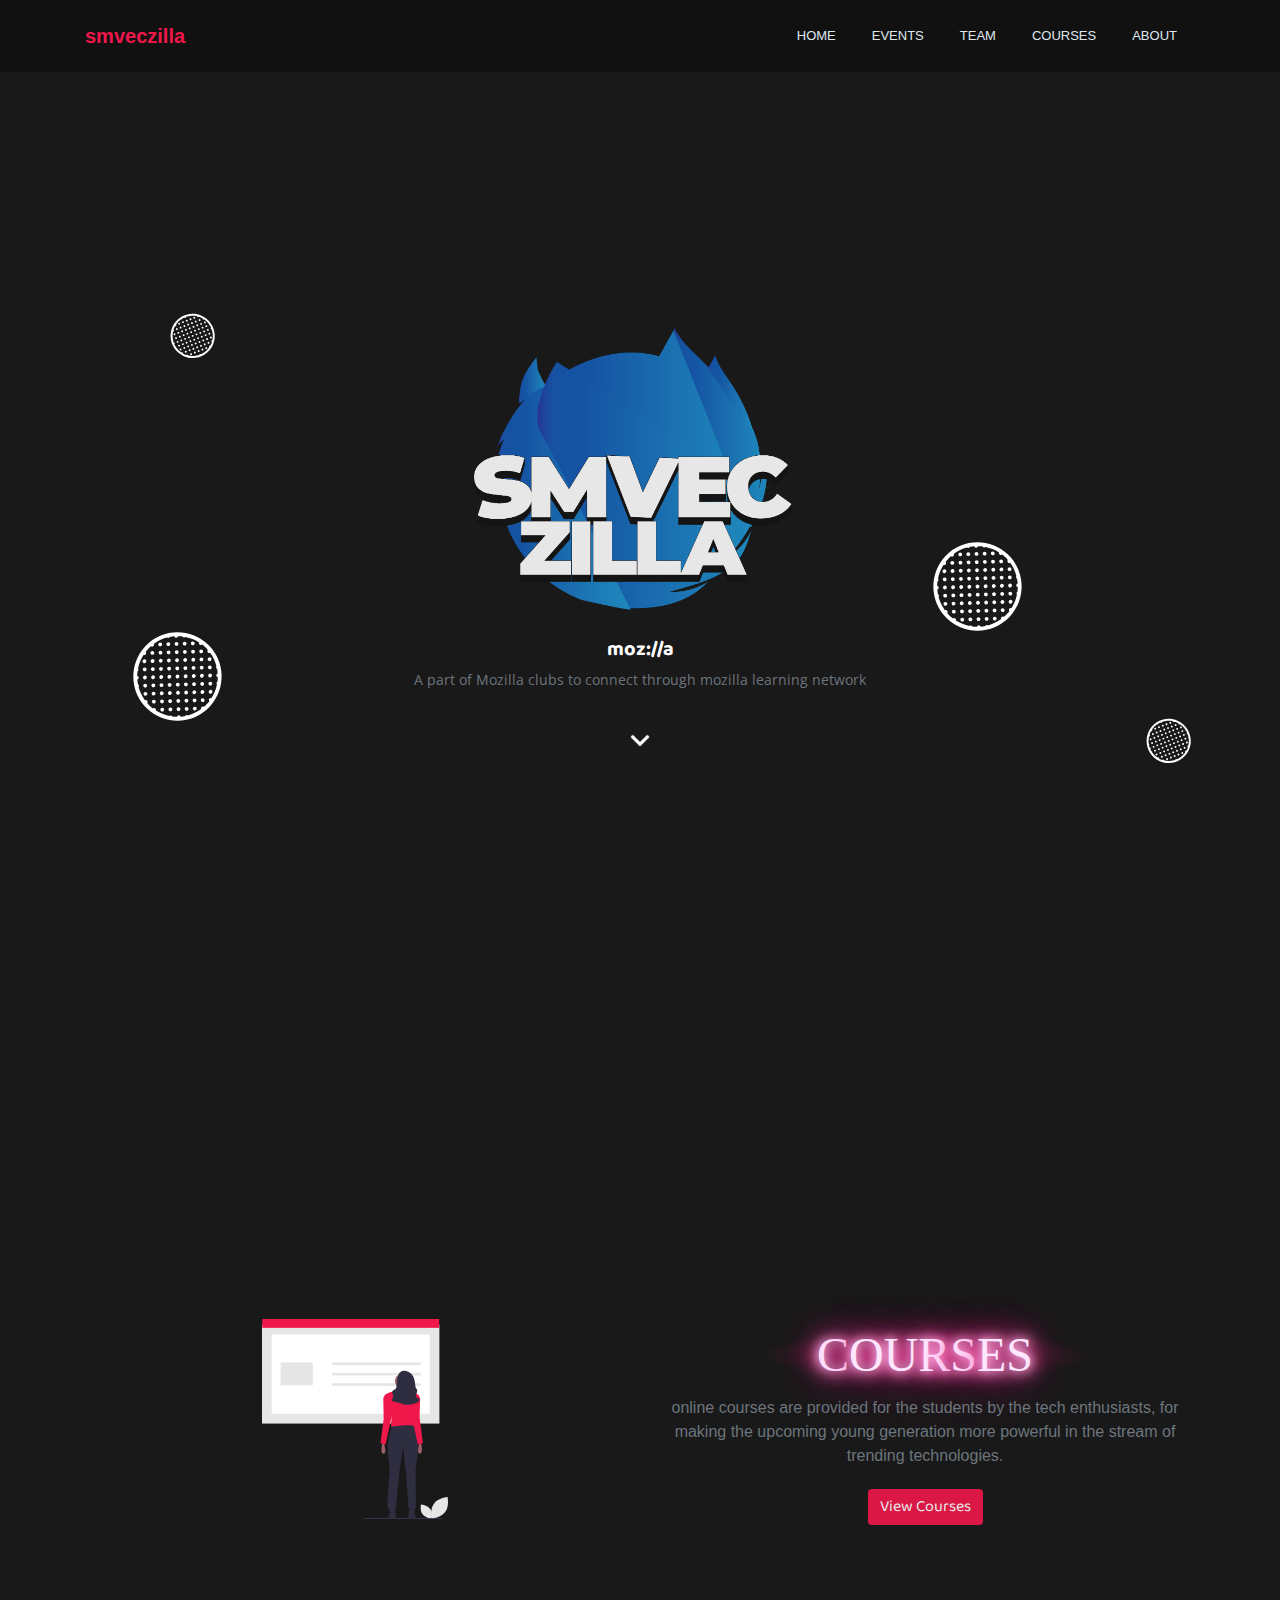
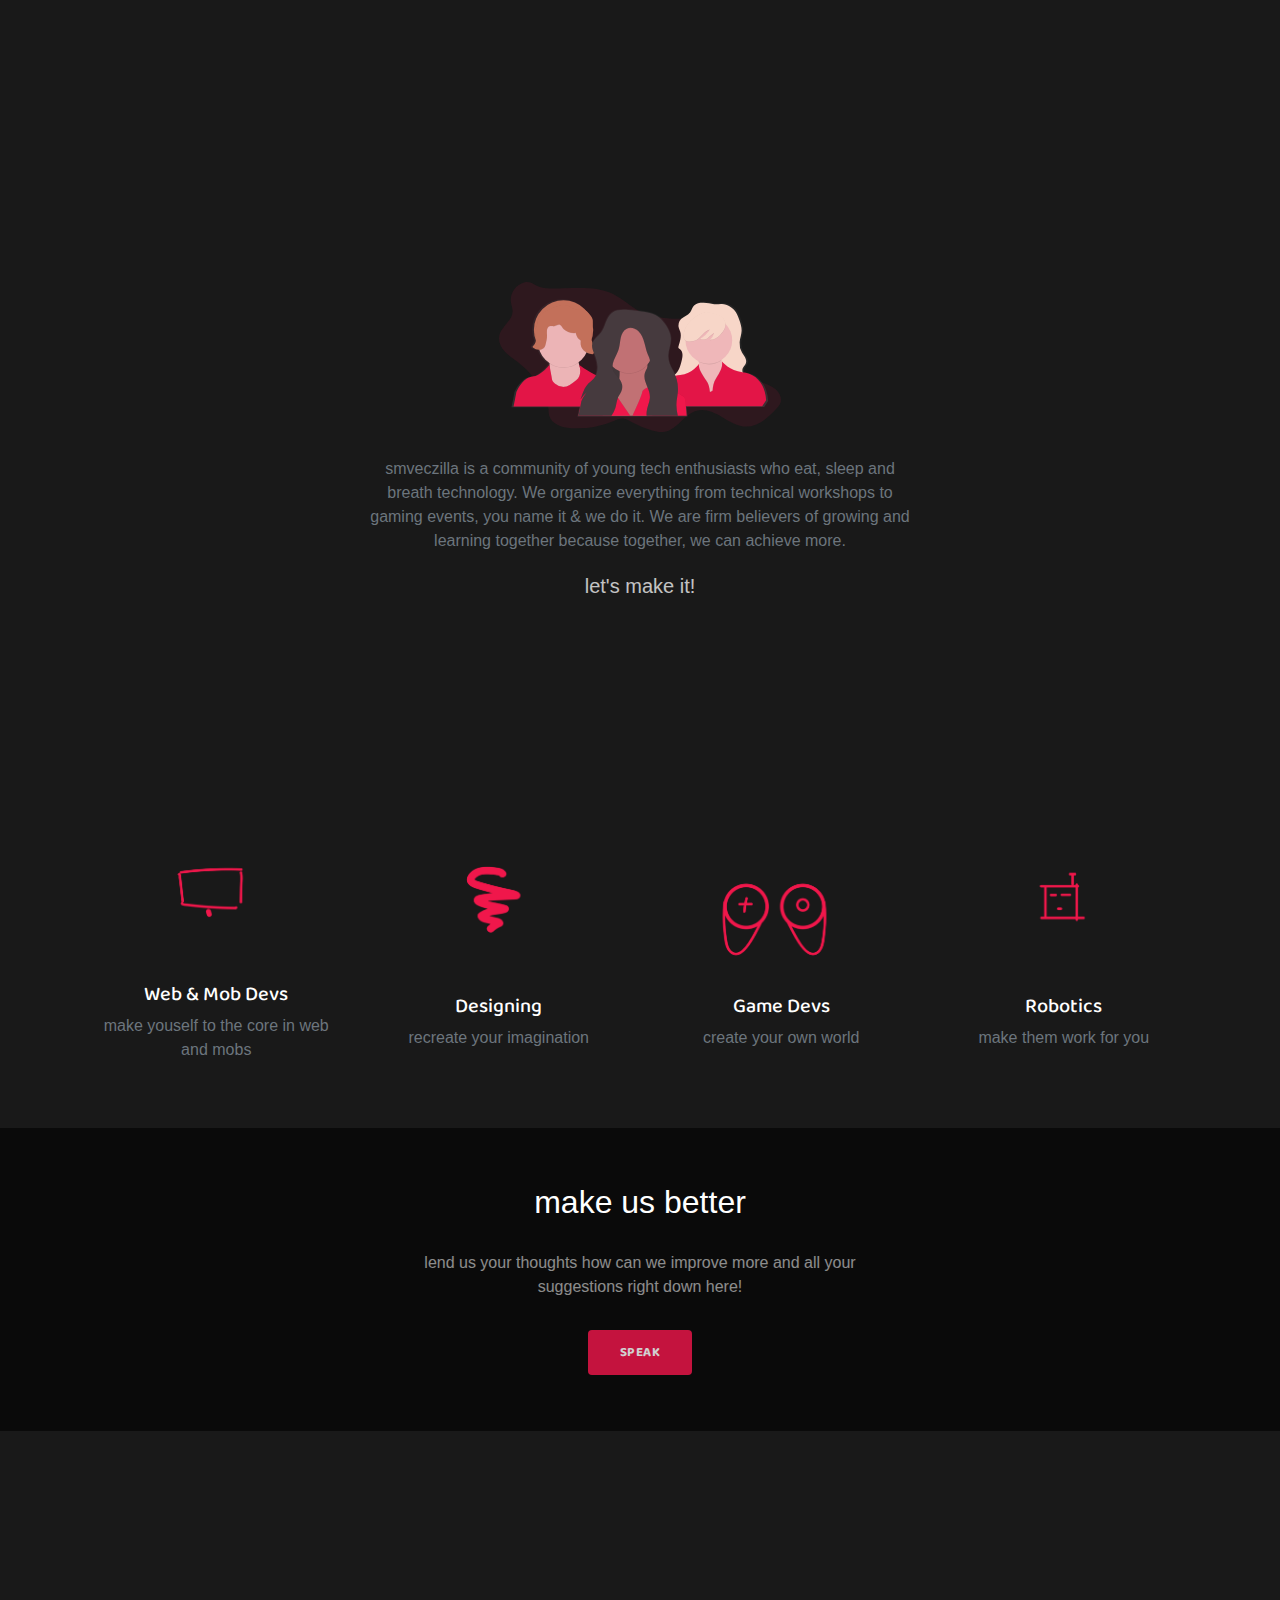
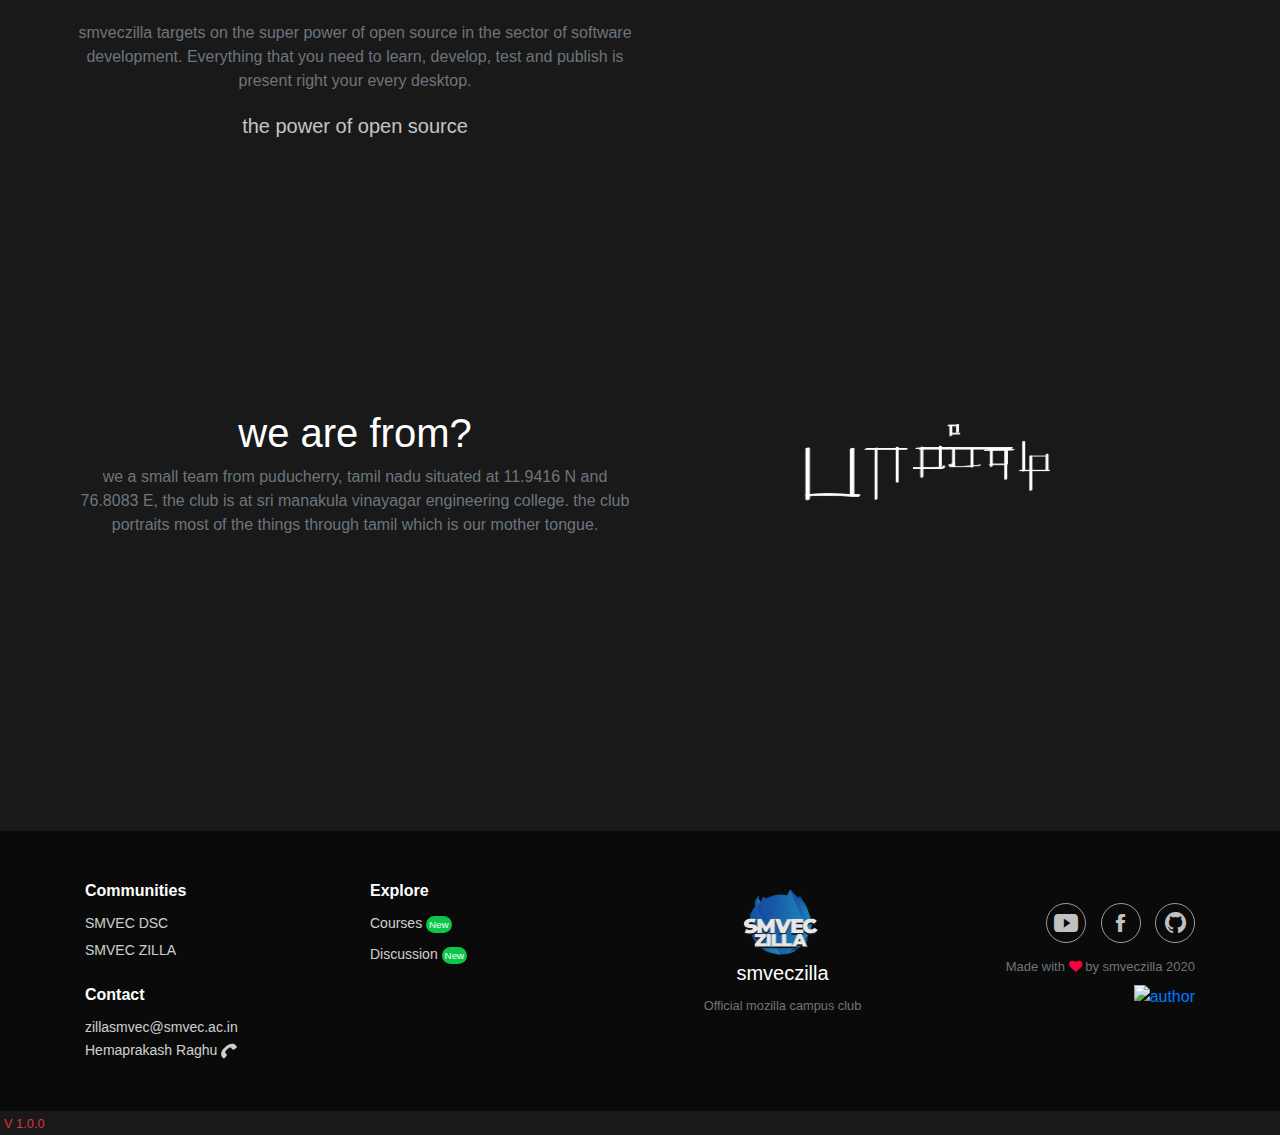
==== index.html @ 0ae5e27d "discussion added" ====
<!DOCTYPE html>
<html style="background-color: #191919;color: #191919;">

<head>
    <meta charset="utf-8">
    <meta name="viewport" content="width=device-width, initial-scale=1.0, shrink-to-fit=no">
    <title>SMVEC ZILLA | Department of Computer Science and Engineering</title>
    <link rel="icon" type="image/png" sizes="3300x2550" href="assets/img/zillalogo-01.png">
    <link rel="stylesheet" href="assets/bootstrap/css/bootstrap.min.css">
    <link rel="stylesheet" href="https://fonts.googleapis.com/css?family=Baloo">
    <link rel="stylesheet" href="https://fonts.googleapis.com/css?family=Open+Sans">
    <link rel="stylesheet" href="assets/fonts/font-awesome.min.css">
    <link rel="stylesheet" href="assets/fonts/ionicons.min.css">
    <link rel="stylesheet" href="assets/css/Contact-Form-Clean.css">
    <link rel="stylesheet" href="assets/css/Footer-Basic.css">
    <link rel="stylesheet" href="assets/css/Footer-Clean.css">
    <link rel="stylesheet" href="assets/css/Highlight-Blue.css">
    <link rel="stylesheet" href="assets/css/Navigation-Clean.css">
    <link rel="stylesheet" href="assets/css/styles.css">
    <link rel="stylesheet" href="assets/css/Team-Grid.css">
    <link rel="stylesheet" href="https://cdnjs.cloudflare.com/ajax/libs/animate.css/3.7.2/animate.min.css">
</head>
<style>
    .main-img {
  width: 40%;
}

@media only screen and (max-width: 600px) {
  .main-img {
    width: 90%;
  }
}

@font-face {
  font-family: Clip;
  src: url("https://acupoftee.github.io/fonts/Clip.ttf");
}

.sign {      
  background-image: radial-gradient(
    ellipse 30% 35% at 50% 50%,
    #6b1839,
    transparent
  );
  
  letter-spacing: 2;  
  font-family: "Clip";
  text-transform: uppercase;
  font-size: 3em;
  color: #ffe6ff;
  text-shadow: 0 0 0.6rem #ffe6ff, 0 0 1.5rem #ff65bd,
    -0.2rem 0.1rem 1rem #ff65bd, 0.2rem 0.1rem 1rem #ff65bd,
    0 -0.5rem 2rem #ff2483, 0 0.5rem 3rem #ff2483;
  animation: shine 2s forwards, flicker 3s infinite;
}

</style>
<body style="background-color: #191919;color: #ffffff;">    
    <nav class="navbar navbar-dark navbar-expand-md sticky-top navigation-clean" style="background-color: #111111;color: #191919;">
        <div class="container"><a class="navbar-brand" href="/" style="color: #f0174b;">smveczilla</a><button data-toggle="collapse" class="navbar-toggler text-white" data-target="#navcol-1" style="color: rgb(192,192,192);"><span class="sr-only" style="color: rgb(198,198,198);">Toggle navigation</span><span class="navbar-toggler-icon" style="color: rgb(184,184,184);"></span></button>
            <div
                class="collapse navbar-collapse" id="navcol-1">
                <ul class="nav navbar-nav ml-auto" style="font-size: 13px;">
                    <li class="nav-item" role="presentation"><a class="nav-link" href="">HOME</a></li>
                    <li class="nav-item" role="presentation"><a class="nav-link" href="events.html">EVENTS</a></li>
                    <li class="nav-item" role="presentation"><a class="nav-link" href="team.html">TEAM</a></li>
                    <li class="nav-item" role="presentation"><a class="nav-link" href="#course">COURSES</a></li>
                    <li class="nav-item" role="presentation"><a class="nav-link" href="#about">ABOUT</a></li>
                </ul>
        </div>
        </div>
    </nav>
    <div class="animation-bg">
        <div class="bg-animate3">
            <svg xmlns="http://www.w3.org/2000/svg" x="0px" y="0px"
            width="48" height="48"
            viewBox="0 0 172 172"
            style=" fill:#000000;"><g fill="none" fill-rule="nonzero" stroke="none" stroke-width="1" stroke-linecap="butt" stroke-linejoin="miter" stroke-miterlimit="10" stroke-dasharray="" stroke-dashoffset="0" font-family="none" font-weight="none" font-size="none" text-anchor="none" style="mix-blend-mode: normal"><path d="M0,172v-172h172v172z" fill="none"></path><g fill="#ffffff"><path d="M86,6.88c-43.65603,0 -79.12,35.46397 -79.12,79.12c0,43.65603 35.46397,79.12 79.12,79.12c43.65603,0 79.12,-35.46397 79.12,-79.12c0,-43.65603 -35.46397,-79.12 -79.12,-79.12zM86,13.76c2.32933,0 4.62767,0.12107 6.90015,0.33594c0,0.00224 0,0.00448 0,0.00672c0.17591,1.75722 1.65385,3.09578 3.41985,3.09734c1.40595,-0.00121 2.66967,-0.85788 3.1914,-2.16344c8.80879,1.66292 17.00804,4.97043 24.36891,9.51375c0.23448,1.69898 1.68461,2.96569 3.39969,2.96969c0.29738,-0.0021 0.59323,-0.04275 0.88015,-0.12094c2.26429,1.63093 4.42016,3.39115 6.47688,5.2675c-0.30986,0.52531 -0.4745,1.12355 -0.47703,1.73344c0,1.89986 1.54014,3.44 3.44,3.44c0.60988,-0.00254 1.20813,-0.16717 1.73344,-0.47703c1.87514,2.05539 3.63746,4.20745 5.2675,6.47016c-0.07876,0.2891 -0.11942,0.58724 -0.12094,0.88687c0.00065,1.71763 1.26818,3.17157 2.96969,3.4064c4.54175,7.35963 7.8512,15.55535 9.51375,24.36219c-1.30556,0.52174 -2.16223,1.78545 -2.16344,3.1914c0.00225,1.77066 1.34824,3.25039 3.11078,3.41985c0.21484,2.27233 0.32922,4.571 0.32922,6.90015c0,2.32933 -0.12107,4.62767 -0.33594,6.90015c-0.00224,0 -0.00448,0 -0.00672,0c-1.75722,0.17591 -3.09578,1.65385 -3.09735,3.41985c0.00121,1.40595 0.85788,2.66966 2.16344,3.1914c-1.66291,8.80879 -4.97043,17.00804 -9.51375,24.36891c-1.69898,0.23448 -2.96569,1.68461 -2.96969,3.39969c0.0021,0.29738 0.04275,0.59323 0.12094,0.88015c-1.63093,2.26429 -3.39115,4.42016 -5.2675,6.47688c-0.52531,-0.30986 -1.12355,-0.4745 -1.73344,-0.47703c-1.89986,0 -3.44,1.54014 -3.44,3.44c0.00254,0.60988 0.16717,1.20813 0.47703,1.73344c-2.05539,1.87514 -4.20745,3.63746 -6.47016,5.2675c-0.2891,-0.07876 -0.58724,-0.11942 -0.88687,-0.12094c-1.71763,0.00065 -3.17157,1.26818 -3.4064,2.96969c-7.35963,4.54175 -15.55535,7.8512 -24.36219,9.51375c-0.52174,-1.30556 -1.78545,-2.16223 -3.1914,-2.16344c-1.77066,0.00225 -3.25039,1.34824 -3.41985,3.11078c-2.27233,0.21484 -4.571,0.32922 -6.90015,0.32922c-2.32933,0 -4.62767,-0.12107 -6.90015,-0.33594c0,-0.00224 0,-0.00448 0,-0.00672c-0.17591,-1.75722 -1.65385,-3.09578 -3.41985,-3.09735c-1.40595,0.00121 -2.66966,0.85788 -3.1914,2.16344c-8.80879,-1.66291 -17.00804,-4.97043 -24.36891,-9.51375c-0.23448,-1.69898 -1.68461,-2.96569 -3.39969,-2.96969c-0.29738,0.0021 -0.59323,0.04275 -0.88015,0.12094c-2.26429,-1.63093 -4.42016,-3.39115 -6.47688,-5.2675c0.30986,-0.52531 0.4745,-1.12355 0.47703,-1.73344c0,-1.89986 -1.54014,-3.44 -3.44,-3.44c-0.60988,0.00254 -1.20813,0.16717 -1.73344,0.47703c-1.87514,-2.05539 -3.63745,-4.20745 -5.2675,-6.47016c0.07876,-0.2891 0.11942,-0.58724 0.12094,-0.88687c-0.00065,-1.71763 -1.26818,-3.17157 -2.96969,-3.4064c-4.54174,-7.35963 -7.8512,-15.55535 -9.51375,-24.36219c1.30556,-0.52174 2.16223,-1.78545 2.16344,-3.1914c-0.00225,-1.77066 -1.34824,-3.25039 -3.11078,-3.41985c-0.21484,-2.27233 -0.32922,-4.571 -0.32922,-6.90015c0,-2.32933 0.12107,-4.62767 0.33594,-6.90015c0.00224,0 0.00448,0 0.00672,0c1.75722,-0.17591 3.09578,-1.65385 3.09734,-3.41985c-0.00121,-1.40595 -0.85788,-2.66967 -2.16344,-3.1914c1.66292,-8.80879 4.97043,-17.00804 9.51375,-24.36891c1.69898,-0.23448 2.96569,-1.68461 2.96969,-3.39969c-0.0021,-0.29738 -0.04275,-0.59323 -0.12094,-0.88015c1.63093,-2.26429 3.39115,-4.42016 5.2675,-6.47688c0.52531,0.30986 1.12355,0.4745 1.73344,0.47703c1.89986,0 3.44,-1.54014 3.44,-3.44c-0.00254,-0.60988 -0.16717,-1.20813 -0.47703,-1.73344c2.05539,-1.87514 4.20745,-3.63745 6.47016,-5.2675c0.2891,0.07876 0.58724,0.11942 0.88687,0.12094c1.71763,-0.00065 3.17157,-1.26818 3.4064,-2.96969c7.35963,-4.54174 15.55535,-7.8512 24.36219,-9.51375c0.52174,1.30556 1.78545,2.16223 3.1914,2.16344c1.77066,-0.00225 3.25039,-1.34824 3.41985,-3.11078c2.27233,-0.21484 4.571,-0.32922 6.90015,-0.32922zM65.36,20.64c-1.89986,0 -3.44,1.54014 -3.44,3.44c0,1.89986 1.54014,3.44 3.44,3.44c1.89986,0 3.44,-1.54014 3.44,-3.44c0,-1.89986 -1.54014,-3.44 -3.44,-3.44zM86,20.64c-1.89986,0 -3.44,1.54014 -3.44,3.44c0,1.89986 1.54014,3.44 3.44,3.44c1.89986,0 3.44,-1.54014 3.44,-3.44c0,-1.89986 -1.54014,-3.44 -3.44,-3.44zM106.64,20.64c-1.89986,0 -3.44,1.54014 -3.44,3.44c0,1.89986 1.54014,3.44 3.44,3.44c1.89986,0 3.44,-1.54014 3.44,-3.44c0,-1.89986 -1.54014,-3.44 -3.44,-3.44zM55.04,30.96c-1.89986,0 -3.44,1.54014 -3.44,3.44c0,1.89986 1.54014,3.44 3.44,3.44c1.89986,0 3.44,-1.54014 3.44,-3.44c0,-1.89986 -1.54014,-3.44 -3.44,-3.44zM75.68,30.96c-1.89986,0 -3.44,1.54014 -3.44,3.44c0,1.89986 1.54014,3.44 3.44,3.44c1.89986,0 3.44,-1.54014 3.44,-3.44c0,-1.89986 -1.54014,-3.44 -3.44,-3.44zM96.32,30.96c-1.89986,0 -3.44,1.54014 -3.44,3.44c0,1.89986 1.54014,3.44 3.44,3.44c1.89986,0 3.44,-1.54014 3.44,-3.44c0,-1.89986 -1.54014,-3.44 -3.44,-3.44zM116.96,30.96c-1.89986,0 -3.44,1.54014 -3.44,3.44c0,1.89986 1.54014,3.44 3.44,3.44c1.89986,0 3.44,-1.54014 3.44,-3.44c0,-1.89986 -1.54014,-3.44 -3.44,-3.44zM44.72,41.28c-1.89986,0 -3.44,1.54014 -3.44,3.44c0,1.89986 1.54014,3.44 3.44,3.44c1.89986,0 3.44,-1.54014 3.44,-3.44c0,-1.89986 -1.54014,-3.44 -3.44,-3.44zM65.36,41.28c-1.89986,0 -3.44,1.54014 -3.44,3.44c0,1.89986 1.54014,3.44 3.44,3.44c1.89986,0 3.44,-1.54014 3.44,-3.44c0,-1.89986 -1.54014,-3.44 -3.44,-3.44zM86,41.28c-1.89986,0 -3.44,1.54014 -3.44,3.44c0,1.89986 1.54014,3.44 3.44,3.44c1.89986,0 3.44,-1.54014 3.44,-3.44c0,-1.89986 -1.54014,-3.44 -3.44,-3.44zM106.64,41.28c-1.89986,0 -3.44,1.54014 -3.44,3.44c0,1.89986 1.54014,3.44 3.44,3.44c1.89986,0 3.44,-1.54014 3.44,-3.44c0,-1.89986 -1.54014,-3.44 -3.44,-3.44zM127.28,41.28c-1.89986,0 -3.44,1.54014 -3.44,3.44c0,1.89986 1.54014,3.44 3.44,3.44c1.89986,0 3.44,-1.54014 3.44,-3.44c0,-1.89986 -1.54014,-3.44 -3.44,-3.44zM34.4,51.6c-1.89986,0 -3.44,1.54014 -3.44,3.44c0,1.89986 1.54014,3.44 3.44,3.44c1.89986,0 3.44,-1.54014 3.44,-3.44c0,-1.89986 -1.54014,-3.44 -3.44,-3.44zM55.04,51.6c-1.89986,0 -3.44,1.54014 -3.44,3.44c0,1.89986 1.54014,3.44 3.44,3.44c1.89986,0 3.44,-1.54014 3.44,-3.44c0,-1.89986 -1.54014,-3.44 -3.44,-3.44zM75.68,51.6c-1.89986,0 -3.44,1.54014 -3.44,3.44c0,1.89986 1.54014,3.44 3.44,3.44c1.89986,0 3.44,-1.54014 3.44,-3.44c0,-1.89986 -1.54014,-3.44 -3.44,-3.44zM96.32,51.6c-1.89986,0 -3.44,1.54014 -3.44,3.44c0,1.89986 1.54014,3.44 3.44,3.44c1.89986,0 3.44,-1.54014 3.44,-3.44c0,-1.89986 -1.54014,-3.44 -3.44,-3.44zM116.96,51.6c-1.89986,0 -3.44,1.54014 -3.44,3.44c0,1.89986 1.54014,3.44 3.44,3.44c1.89986,0 3.44,-1.54014 3.44,-3.44c0,-1.89986 -1.54014,-3.44 -3.44,-3.44zM137.6,51.6c-1.89986,0 -3.44,1.54014 -3.44,3.44c0,1.89986 1.54014,3.44 3.44,3.44c1.89986,0 3.44,-1.54014 3.44,-3.44c0,-1.89986 -1.54014,-3.44 -3.44,-3.44zM24.08,61.92c-1.89986,0 -3.44,1.54014 -3.44,3.44c0,1.89986 1.54014,3.44 3.44,3.44c1.89986,0 3.44,-1.54014 3.44,-3.44c0,-1.89986 -1.54014,-3.44 -3.44,-3.44zM44.72,61.92c-1.89986,0 -3.44,1.54014 -3.44,3.44c0,1.89986 1.54014,3.44 3.44,3.44c1.89986,0 3.44,-1.54014 3.44,-3.44c0,-1.89986 -1.54014,-3.44 -3.44,-3.44zM65.36,61.92c-1.89986,0 -3.44,1.54014 -3.44,3.44c0,1.89986 1.54014,3.44 3.44,3.44c1.89986,0 3.44,-1.54014 3.44,-3.44c0,-1.89986 -1.54014,-3.44 -3.44,-3.44zM86,61.92c-1.89986,0 -3.44,1.54014 -3.44,3.44c0,1.89986 1.54014,3.44 3.44,3.44c1.89986,0 3.44,-1.54014 3.44,-3.44c0,-1.89986 -1.54014,-3.44 -3.44,-3.44zM106.64,61.92c-1.89986,0 -3.44,1.54014 -3.44,3.44c0,1.89986 1.54014,3.44 3.44,3.44c1.89986,0 3.44,-1.54014 3.44,-3.44c0,-1.89986 -1.54014,-3.44 -3.44,-3.44zM127.28,61.92c-1.89986,0 -3.44,1.54014 -3.44,3.44c0,1.89986 1.54014,3.44 3.44,3.44c1.89986,0 3.44,-1.54014 3.44,-3.44c0,-1.89986 -1.54014,-3.44 -3.44,-3.44zM147.92,61.92c-1.89986,0 -3.44,1.54014 -3.44,3.44c0,1.89986 1.54014,3.44 3.44,3.44c1.89986,0 3.44,-1.54014 3.44,-3.44c0,-1.89986 -1.54014,-3.44 -3.44,-3.44zM34.4,72.24c-1.89986,0 -3.44,1.54014 -3.44,3.44c0,1.89986 1.54014,3.44 3.44,3.44c1.89986,0 3.44,-1.54014 3.44,-3.44c0,-1.89986 -1.54014,-3.44 -3.44,-3.44zM55.04,72.24c-1.89986,0 -3.44,1.54014 -3.44,3.44c0,1.89986 1.54014,3.44 3.44,3.44c1.89986,0 3.44,-1.54014 3.44,-3.44c0,-1.89986 -1.54014,-3.44 -3.44,-3.44zM75.68,72.24c-1.89986,0 -3.44,1.54014 -3.44,3.44c0,1.89986 1.54014,3.44 3.44,3.44c1.89986,0 3.44,-1.54014 3.44,-3.44c0,-1.89986 -1.54014,-3.44 -3.44,-3.44zM96.32,72.24c-1.89986,0 -3.44,1.54014 -3.44,3.44c0,1.89986 1.54014,3.44 3.44,3.44c1.89986,0 3.44,-1.54014 3.44,-3.44c0,-1.89986 -1.54014,-3.44 -3.44,-3.44zM116.96,72.24c-1.89986,0 -3.44,1.54014 -3.44,3.44c0,1.89986 1.54014,3.44 3.44,3.44c1.89986,0 3.44,-1.54014 3.44,-3.44c0,-1.89986 -1.54014,-3.44 -3.44,-3.44zM137.6,72.24c-1.89986,0 -3.44,1.54014 -3.44,3.44c0,1.89986 1.54014,3.44 3.44,3.44c1.89986,0 3.44,-1.54014 3.44,-3.44c0,-1.89986 -1.54014,-3.44 -3.44,-3.44zM24.08,82.56c-1.89986,0 -3.44,1.54014 -3.44,3.44c0,1.89986 1.54014,3.44 3.44,3.44c1.89986,0 3.44,-1.54014 3.44,-3.44c0,-1.89986 -1.54014,-3.44 -3.44,-3.44zM44.72,82.56c-1.89986,0 -3.44,1.54014 -3.44,3.44c0,1.89986 1.54014,3.44 3.44,3.44c1.89986,0 3.44,-1.54014 3.44,-3.44c0,-1.89986 -1.54014,-3.44 -3.44,-3.44zM65.36,82.56c-1.89986,0 -3.44,1.54014 -3.44,3.44c0,1.89986 1.54014,3.44 3.44,3.44c1.89986,0 3.44,-1.54014 3.44,-3.44c0,-1.89986 -1.54014,-3.44 -3.44,-3.44zM86,82.56c-1.89986,0 -3.44,1.54014 -3.44,3.44c0,1.89986 1.54014,3.44 3.44,3.44c1.89986,0 3.44,-1.54014 3.44,-3.44c0,-1.89986 -1.54014,-3.44 -3.44,-3.44zM106.64,82.56c-1.89986,0 -3.44,1.54014 -3.44,3.44c0,1.89986 1.54014,3.44 3.44,3.44c1.89986,0 3.44,-1.54014 3.44,-3.44c0,-1.89986 -1.54014,-3.44 -3.44,-3.44zM127.28,82.56c-1.89986,0 -3.44,1.54014 -3.44,3.44c0,1.89986 1.54014,3.44 3.44,3.44c1.89986,0 3.44,-1.54014 3.44,-3.44c0,-1.89986 -1.54014,-3.44 -3.44,-3.44zM147.92,82.56c-1.89986,0 -3.44,1.54014 -3.44,3.44c0,1.89986 1.54014,3.44 3.44,3.44c1.89986,0 3.44,-1.54014 3.44,-3.44c0,-1.89986 -1.54014,-3.44 -3.44,-3.44zM34.4,92.88c-1.89986,0 -3.44,1.54014 -3.44,3.44c0,1.89986 1.54014,3.44 3.44,3.44c1.89986,0 3.44,-1.54014 3.44,-3.44c0,-1.89986 -1.54014,-3.44 -3.44,-3.44zM55.04,92.88c-1.89986,0 -3.44,1.54014 -3.44,3.44c0,1.89986 1.54014,3.44 3.44,3.44c1.89986,0 3.44,-1.54014 3.44,-3.44c0,-1.89986 -1.54014,-3.44 -3.44,-3.44zM75.68,92.88c-1.89986,0 -3.44,1.54014 -3.44,3.44c0,1.89986 1.54014,3.44 3.44,3.44c1.89986,0 3.44,-1.54014 3.44,-3.44c0,-1.89986 -1.54014,-3.44 -3.44,-3.44zM96.32,92.88c-1.89986,0 -3.44,1.54014 -3.44,3.44c0,1.89986 1.54014,3.44 3.44,3.44c1.89986,0 3.44,-1.54014 3.44,-3.44c0,-1.89986 -1.54014,-3.44 -3.44,-3.44zM116.96,92.88c-1.89986,0 -3.44,1.54014 -3.44,3.44c0,1.89986 1.54014,3.44 3.44,3.44c1.89986,0 3.44,-1.54014 3.44,-3.44c0,-1.89986 -1.54014,-3.44 -3.44,-3.44zM137.6,92.88c-1.89986,0 -3.44,1.54014 -3.44,3.44c0,1.89986 1.54014,3.44 3.44,3.44c1.89986,0 3.44,-1.54014 3.44,-3.44c0,-1.89986 -1.54014,-3.44 -3.44,-3.44zM24.08,103.2c-1.89986,0 -3.44,1.54014 -3.44,3.44c0,1.89986 1.54014,3.44 3.44,3.44c1.89986,0 3.44,-1.54014 3.44,-3.44c0,-1.89986 -1.54014,-3.44 -3.44,-3.44zM44.72,103.2c-1.89986,0 -3.44,1.54014 -3.44,3.44c0,1.89986 1.54014,3.44 3.44,3.44c1.89986,0 3.44,-1.54014 3.44,-3.44c0,-1.89986 -1.54014,-3.44 -3.44,-3.44zM65.36,103.2c-1.89986,0 -3.44,1.54014 -3.44,3.44c0,1.89986 1.54014,3.44 3.44,3.44c1.89986,0 3.44,-1.54014 3.44,-3.44c0,-1.89986 -1.54014,-3.44 -3.44,-3.44zM86,103.2c-1.89986,0 -3.44,1.54014 -3.44,3.44c0,1.89986 1.54014,3.44 3.44,3.44c1.89986,0 3.44,-1.54014 3.44,-3.44c0,-1.89986 -1.54014,-3.44 -3.44,-3.44zM106.64,103.2c-1.89986,0 -3.44,1.54014 -3.44,3.44c0,1.89986 1.54014,3.44 3.44,3.44c1.89986,0 3.44,-1.54014 3.44,-3.44c0,-1.89986 -1.54014,-3.44 -3.44,-3.44zM127.28,103.2c-1.89986,0 -3.44,1.54014 -3.44,3.44c0,1.89986 1.54014,3.44 3.44,3.44c1.89986,0 3.44,-1.54014 3.44,-3.44c0,-1.89986 -1.54014,-3.44 -3.44,-3.44zM147.92,103.2c-1.89986,0 -3.44,1.54014 -3.44,3.44c0,1.89986 1.54014,3.44 3.44,3.44c1.89986,0 3.44,-1.54014 3.44,-3.44c0,-1.89986 -1.54014,-3.44 -3.44,-3.44zM34.4,113.52c-1.89986,0 -3.44,1.54014 -3.44,3.44c0,1.89986 1.54014,3.44 3.44,3.44c1.89986,0 3.44,-1.54014 3.44,-3.44c0,-1.89986 -1.54014,-3.44 -3.44,-3.44zM55.04,113.52c-1.89986,0 -3.44,1.54014 -3.44,3.44c0,1.89986 1.54014,3.44 3.44,3.44c1.89986,0 3.44,-1.54014 3.44,-3.44c0,-1.89986 -1.54014,-3.44 -3.44,-3.44zM75.68,113.52c-1.89986,0 -3.44,1.54014 -3.44,3.44c0,1.89986 1.54014,3.44 3.44,3.44c1.89986,0 3.44,-1.54014 3.44,-3.44c0,-1.89986 -1.54014,-3.44 -3.44,-3.44zM96.32,113.52c-1.89986,0 -3.44,1.54014 -3.44,3.44c0,1.89986 1.54014,3.44 3.44,3.44c1.89986,0 3.44,-1.54014 3.44,-3.44c0,-1.89986 -1.54014,-3.44 -3.44,-3.44zM116.96,113.52c-1.89986,0 -3.44,1.54014 -3.44,3.44c0,1.89986 1.54014,3.44 3.44,3.44c1.89986,0 3.44,-1.54014 3.44,-3.44c0,-1.89986 -1.54014,-3.44 -3.44,-3.44zM137.6,113.52c-1.89986,0 -3.44,1.54014 -3.44,3.44c0,1.89986 1.54014,3.44 3.44,3.44c1.89986,0 3.44,-1.54014 3.44,-3.44c0,-1.89986 -1.54014,-3.44 -3.44,-3.44zM44.72,123.84c-1.89986,0 -3.44,1.54014 -3.44,3.44c0,1.89986 1.54014,3.44 3.44,3.44c1.89986,0 3.44,-1.54014 3.44,-3.44c0,-1.89986 -1.54014,-3.44 -3.44,-3.44zM65.36,123.84c-1.89986,0 -3.44,1.54014 -3.44,3.44c0,1.89986 1.54014,3.44 3.44,3.44c1.89986,0 3.44,-1.54014 3.44,-3.44c0,-1.89986 -1.54014,-3.44 -3.44,-3.44zM86,123.84c-1.89986,0 -3.44,1.54014 -3.44,3.44c0,1.89986 1.54014,3.44 3.44,3.44c1.89986,0 3.44,-1.54014 3.44,-3.44c0,-1.89986 -1.54014,-3.44 -3.44,-3.44zM106.64,123.84c-1.89986,0 -3.44,1.54014 -3.44,3.44c0,1.89986 1.54014,3.44 3.44,3.44c1.89986,0 3.44,-1.54014 3.44,-3.44c0,-1.89986 -1.54014,-3.44 -3.44,-3.44zM127.28,123.84c-1.89986,0 -3.44,1.54014 -3.44,3.44c0,1.89986 1.54014,3.44 3.44,3.44c1.89986,0 3.44,-1.54014 3.44,-3.44c0,-1.89986 -1.54014,-3.44 -3.44,-3.44zM55.04,134.16c-1.89986,0 -3.44,1.54014 -3.44,3.44c0,1.89986 1.54014,3.44 3.44,3.44c1.89986,0 3.44,-1.54014 3.44,-3.44c0,-1.89986 -1.54014,-3.44 -3.44,-3.44zM75.68,134.16c-1.89986,0 -3.44,1.54014 -3.44,3.44c0,1.89986 1.54014,3.44 3.44,3.44c1.89986,0 3.44,-1.54014 3.44,-3.44c0,-1.89986 -1.54014,-3.44 -3.44,-3.44zM96.32,134.16c-1.89986,0 -3.44,1.54014 -3.44,3.44c0,1.89986 1.54014,3.44 3.44,3.44c1.89986,0 3.44,-1.54014 3.44,-3.44c0,-1.89986 -1.54014,-3.44 -3.44,-3.44zM116.96,134.16c-1.89986,0 -3.44,1.54014 -3.44,3.44c0,1.89986 1.54014,3.44 3.44,3.44c1.89986,0 3.44,-1.54014 3.44,-3.44c0,-1.89986 -1.54014,-3.44 -3.44,-3.44zM65.36,144.48c-1.89986,0 -3.44,1.54014 -3.44,3.44c0,1.89986 1.54014,3.44 3.44,3.44c1.89986,0 3.44,-1.54014 3.44,-3.44c0,-1.89986 -1.54014,-3.44 -3.44,-3.44zM86,144.48c-1.89986,0 -3.44,1.54014 -3.44,3.44c0,1.89986 1.54014,3.44 3.44,3.44c1.89986,0 3.44,-1.54014 3.44,-3.44c0,-1.89986 -1.54014,-3.44 -3.44,-3.44zM106.64,144.48c-1.89986,0 -3.44,1.54014 -3.44,3.44c0,1.89986 1.54014,3.44 3.44,3.44c1.89986,0 3.44,-1.54014 3.44,-3.44c0,-1.89986 -1.54014,-3.44 -3.44,-3.44z"></path></g></g>
            </svg>            
        
        </div>
        <div class="bg-animate">
            <svg xmlns="http://www.w3.org/2000/svg" x="0px" y="0px"
            width="48" height="48"
            viewBox="0 0 172 172"
            style=" fill:#000000;"><g fill="none" fill-rule="nonzero" stroke="none" stroke-width="1" stroke-linecap="butt" stroke-linejoin="miter" stroke-miterlimit="10" stroke-dasharray="" stroke-dashoffset="0" font-family="none" font-weight="none" font-size="none" text-anchor="none" style="mix-blend-mode: normal"><path d="M0,172v-172h172v172z" fill="none"></path><g fill="#ffffff"><path d="M86,6.88c-43.65603,0 -79.12,35.46397 -79.12,79.12c0,43.65603 35.46397,79.12 79.12,79.12c43.65603,0 79.12,-35.46397 79.12,-79.12c0,-43.65603 -35.46397,-79.12 -79.12,-79.12zM86,13.76c2.32933,0 4.62767,0.12107 6.90015,0.33594c0,0.00224 0,0.00448 0,0.00672c0.17591,1.75722 1.65385,3.09578 3.41985,3.09734c1.40595,-0.00121 2.66967,-0.85788 3.1914,-2.16344c8.80879,1.66292 17.00804,4.97043 24.36891,9.51375c0.23448,1.69898 1.68461,2.96569 3.39969,2.96969c0.29738,-0.0021 0.59323,-0.04275 0.88015,-0.12094c2.26429,1.63093 4.42016,3.39115 6.47688,5.2675c-0.30986,0.52531 -0.4745,1.12355 -0.47703,1.73344c0,1.89986 1.54014,3.44 3.44,3.44c0.60988,-0.00254 1.20813,-0.16717 1.73344,-0.47703c1.87514,2.05539 3.63746,4.20745 5.2675,6.47016c-0.07876,0.2891 -0.11942,0.58724 -0.12094,0.88687c0.00065,1.71763 1.26818,3.17157 2.96969,3.4064c4.54175,7.35963 7.8512,15.55535 9.51375,24.36219c-1.30556,0.52174 -2.16223,1.78545 -2.16344,3.1914c0.00225,1.77066 1.34824,3.25039 3.11078,3.41985c0.21484,2.27233 0.32922,4.571 0.32922,6.90015c0,2.32933 -0.12107,4.62767 -0.33594,6.90015c-0.00224,0 -0.00448,0 -0.00672,0c-1.75722,0.17591 -3.09578,1.65385 -3.09735,3.41985c0.00121,1.40595 0.85788,2.66966 2.16344,3.1914c-1.66291,8.80879 -4.97043,17.00804 -9.51375,24.36891c-1.69898,0.23448 -2.96569,1.68461 -2.96969,3.39969c0.0021,0.29738 0.04275,0.59323 0.12094,0.88015c-1.63093,2.26429 -3.39115,4.42016 -5.2675,6.47688c-0.52531,-0.30986 -1.12355,-0.4745 -1.73344,-0.47703c-1.89986,0 -3.44,1.54014 -3.44,3.44c0.00254,0.60988 0.16717,1.20813 0.47703,1.73344c-2.05539,1.87514 -4.20745,3.63746 -6.47016,5.2675c-0.2891,-0.07876 -0.58724,-0.11942 -0.88687,-0.12094c-1.71763,0.00065 -3.17157,1.26818 -3.4064,2.96969c-7.35963,4.54175 -15.55535,7.8512 -24.36219,9.51375c-0.52174,-1.30556 -1.78545,-2.16223 -3.1914,-2.16344c-1.77066,0.00225 -3.25039,1.34824 -3.41985,3.11078c-2.27233,0.21484 -4.571,0.32922 -6.90015,0.32922c-2.32933,0 -4.62767,-0.12107 -6.90015,-0.33594c0,-0.00224 0,-0.00448 0,-0.00672c-0.17591,-1.75722 -1.65385,-3.09578 -3.41985,-3.09735c-1.40595,0.00121 -2.66966,0.85788 -3.1914,2.16344c-8.80879,-1.66291 -17.00804,-4.97043 -24.36891,-9.51375c-0.23448,-1.69898 -1.68461,-2.96569 -3.39969,-2.96969c-0.29738,0.0021 -0.59323,0.04275 -0.88015,0.12094c-2.26429,-1.63093 -4.42016,-3.39115 -6.47688,-5.2675c0.30986,-0.52531 0.4745,-1.12355 0.47703,-1.73344c0,-1.89986 -1.54014,-3.44 -3.44,-3.44c-0.60988,0.00254 -1.20813,0.16717 -1.73344,0.47703c-1.87514,-2.05539 -3.63745,-4.20745 -5.2675,-6.47016c0.07876,-0.2891 0.11942,-0.58724 0.12094,-0.88687c-0.00065,-1.71763 -1.26818,-3.17157 -2.96969,-3.4064c-4.54174,-7.35963 -7.8512,-15.55535 -9.51375,-24.36219c1.30556,-0.52174 2.16223,-1.78545 2.16344,-3.1914c-0.00225,-1.77066 -1.34824,-3.25039 -3.11078,-3.41985c-0.21484,-2.27233 -0.32922,-4.571 -0.32922,-6.90015c0,-2.32933 0.12107,-4.62767 0.33594,-6.90015c0.00224,0 0.00448,0 0.00672,0c1.75722,-0.17591 3.09578,-1.65385 3.09734,-3.41985c-0.00121,-1.40595 -0.85788,-2.66967 -2.16344,-3.1914c1.66292,-8.80879 4.97043,-17.00804 9.51375,-24.36891c1.69898,-0.23448 2.96569,-1.68461 2.96969,-3.39969c-0.0021,-0.29738 -0.04275,-0.59323 -0.12094,-0.88015c1.63093,-2.26429 3.39115,-4.42016 5.2675,-6.47688c0.52531,0.30986 1.12355,0.4745 1.73344,0.47703c1.89986,0 3.44,-1.54014 3.44,-3.44c-0.00254,-0.60988 -0.16717,-1.20813 -0.47703,-1.73344c2.05539,-1.87514 4.20745,-3.63745 6.47016,-5.2675c0.2891,0.07876 0.58724,0.11942 0.88687,0.12094c1.71763,-0.00065 3.17157,-1.26818 3.4064,-2.96969c7.35963,-4.54174 15.55535,-7.8512 24.36219,-9.51375c0.52174,1.30556 1.78545,2.16223 3.1914,2.16344c1.77066,-0.00225 3.25039,-1.34824 3.41985,-3.11078c2.27233,-0.21484 4.571,-0.32922 6.90015,-0.32922zM65.36,20.64c-1.89986,0 -3.44,1.54014 -3.44,3.44c0,1.89986 1.54014,3.44 3.44,3.44c1.89986,0 3.44,-1.54014 3.44,-3.44c0,-1.89986 -1.54014,-3.44 -3.44,-3.44zM86,20.64c-1.89986,0 -3.44,1.54014 -3.44,3.44c0,1.89986 1.54014,3.44 3.44,3.44c1.89986,0 3.44,-1.54014 3.44,-3.44c0,-1.89986 -1.54014,-3.44 -3.44,-3.44zM106.64,20.64c-1.89986,0 -3.44,1.54014 -3.44,3.44c0,1.89986 1.54014,3.44 3.44,3.44c1.89986,0 3.44,-1.54014 3.44,-3.44c0,-1.89986 -1.54014,-3.44 -3.44,-3.44zM55.04,30.96c-1.89986,0 -3.44,1.54014 -3.44,3.44c0,1.89986 1.54014,3.44 3.44,3.44c1.89986,0 3.44,-1.54014 3.44,-3.44c0,-1.89986 -1.54014,-3.44 -3.44,-3.44zM75.68,30.96c-1.89986,0 -3.44,1.54014 -3.44,3.44c0,1.89986 1.54014,3.44 3.44,3.44c1.89986,0 3.44,-1.54014 3.44,-3.44c0,-1.89986 -1.54014,-3.44 -3.44,-3.44zM96.32,30.96c-1.89986,0 -3.44,1.54014 -3.44,3.44c0,1.89986 1.54014,3.44 3.44,3.44c1.89986,0 3.44,-1.54014 3.44,-3.44c0,-1.89986 -1.54014,-3.44 -3.44,-3.44zM116.96,30.96c-1.89986,0 -3.44,1.54014 -3.44,3.44c0,1.89986 1.54014,3.44 3.44,3.44c1.89986,0 3.44,-1.54014 3.44,-3.44c0,-1.89986 -1.54014,-3.44 -3.44,-3.44zM44.72,41.28c-1.89986,0 -3.44,1.54014 -3.44,3.44c0,1.89986 1.54014,3.44 3.44,3.44c1.89986,0 3.44,-1.54014 3.44,-3.44c0,-1.89986 -1.54014,-3.44 -3.44,-3.44zM65.36,41.28c-1.89986,0 -3.44,1.54014 -3.44,3.44c0,1.89986 1.54014,3.44 3.44,3.44c1.89986,0 3.44,-1.54014 3.44,-3.44c0,-1.89986 -1.54014,-3.44 -3.44,-3.44zM86,41.28c-1.89986,0 -3.44,1.54014 -3.44,3.44c0,1.89986 1.54014,3.44 3.44,3.44c1.89986,0 3.44,-1.54014 3.44,-3.44c0,-1.89986 -1.54014,-3.44 -3.44,-3.44zM106.64,41.28c-1.89986,0 -3.44,1.54014 -3.44,3.44c0,1.89986 1.54014,3.44 3.44,3.44c1.89986,0 3.44,-1.54014 3.44,-3.44c0,-1.89986 -1.54014,-3.44 -3.44,-3.44zM127.28,41.28c-1.89986,0 -3.44,1.54014 -3.44,3.44c0,1.89986 1.54014,3.44 3.44,3.44c1.89986,0 3.44,-1.54014 3.44,-3.44c0,-1.89986 -1.54014,-3.44 -3.44,-3.44zM34.4,51.6c-1.89986,0 -3.44,1.54014 -3.44,3.44c0,1.89986 1.54014,3.44 3.44,3.44c1.89986,0 3.44,-1.54014 3.44,-3.44c0,-1.89986 -1.54014,-3.44 -3.44,-3.44zM55.04,51.6c-1.89986,0 -3.44,1.54014 -3.44,3.44c0,1.89986 1.54014,3.44 3.44,3.44c1.89986,0 3.44,-1.54014 3.44,-3.44c0,-1.89986 -1.54014,-3.44 -3.44,-3.44zM75.68,51.6c-1.89986,0 -3.44,1.54014 -3.44,3.44c0,1.89986 1.54014,3.44 3.44,3.44c1.89986,0 3.44,-1.54014 3.44,-3.44c0,-1.89986 -1.54014,-3.44 -3.44,-3.44zM96.32,51.6c-1.89986,0 -3.44,1.54014 -3.44,3.44c0,1.89986 1.54014,3.44 3.44,3.44c1.89986,0 3.44,-1.54014 3.44,-3.44c0,-1.89986 -1.54014,-3.44 -3.44,-3.44zM116.96,51.6c-1.89986,0 -3.44,1.54014 -3.44,3.44c0,1.89986 1.54014,3.44 3.44,3.44c1.89986,0 3.44,-1.54014 3.44,-3.44c0,-1.89986 -1.54014,-3.44 -3.44,-3.44zM137.6,51.6c-1.89986,0 -3.44,1.54014 -3.44,3.44c0,1.89986 1.54014,3.44 3.44,3.44c1.89986,0 3.44,-1.54014 3.44,-3.44c0,-1.89986 -1.54014,-3.44 -3.44,-3.44zM24.08,61.92c-1.89986,0 -3.44,1.54014 -3.44,3.44c0,1.89986 1.54014,3.44 3.44,3.44c1.89986,0 3.44,-1.54014 3.44,-3.44c0,-1.89986 -1.54014,-3.44 -3.44,-3.44zM44.72,61.92c-1.89986,0 -3.44,1.54014 -3.44,3.44c0,1.89986 1.54014,3.44 3.44,3.44c1.89986,0 3.44,-1.54014 3.44,-3.44c0,-1.89986 -1.54014,-3.44 -3.44,-3.44zM65.36,61.92c-1.89986,0 -3.44,1.54014 -3.44,3.44c0,1.89986 1.54014,3.44 3.44,3.44c1.89986,0 3.44,-1.54014 3.44,-3.44c0,-1.89986 -1.54014,-3.44 -3.44,-3.44zM86,61.92c-1.89986,0 -3.44,1.54014 -3.44,3.44c0,1.89986 1.54014,3.44 3.44,3.44c1.89986,0 3.44,-1.54014 3.44,-3.44c0,-1.89986 -1.54014,-3.44 -3.44,-3.44zM106.64,61.92c-1.89986,0 -3.44,1.54014 -3.44,3.44c0,1.89986 1.54014,3.44 3.44,3.44c1.89986,0 3.44,-1.54014 3.44,-3.44c0,-1.89986 -1.54014,-3.44 -3.44,-3.44zM127.28,61.92c-1.89986,0 -3.44,1.54014 -3.44,3.44c0,1.89986 1.54014,3.44 3.44,3.44c1.89986,0 3.44,-1.54014 3.44,-3.44c0,-1.89986 -1.54014,-3.44 -3.44,-3.44zM147.92,61.92c-1.89986,0 -3.44,1.54014 -3.44,3.44c0,1.89986 1.54014,3.44 3.44,3.44c1.89986,0 3.44,-1.54014 3.44,-3.44c0,-1.89986 -1.54014,-3.44 -3.44,-3.44zM34.4,72.24c-1.89986,0 -3.44,1.54014 -3.44,3.44c0,1.89986 1.54014,3.44 3.44,3.44c1.89986,0 3.44,-1.54014 3.44,-3.44c0,-1.89986 -1.54014,-3.44 -3.44,-3.44zM55.04,72.24c-1.89986,0 -3.44,1.54014 -3.44,3.44c0,1.89986 1.54014,3.44 3.44,3.44c1.89986,0 3.44,-1.54014 3.44,-3.44c0,-1.89986 -1.54014,-3.44 -3.44,-3.44zM75.68,72.24c-1.89986,0 -3.44,1.54014 -3.44,3.44c0,1.89986 1.54014,3.44 3.44,3.44c1.89986,0 3.44,-1.54014 3.44,-3.44c0,-1.89986 -1.54014,-3.44 -3.44,-3.44zM96.32,72.24c-1.89986,0 -3.44,1.54014 -3.44,3.44c0,1.89986 1.54014,3.44 3.44,3.44c1.89986,0 3.44,-1.54014 3.44,-3.44c0,-1.89986 -1.54014,-3.44 -3.44,-3.44zM116.96,72.24c-1.89986,0 -3.44,1.54014 -3.44,3.44c0,1.89986 1.54014,3.44 3.44,3.44c1.89986,0 3.44,-1.54014 3.44,-3.44c0,-1.89986 -1.54014,-3.44 -3.44,-3.44zM137.6,72.24c-1.89986,0 -3.44,1.54014 -3.44,3.44c0,1.89986 1.54014,3.44 3.44,3.44c1.89986,0 3.44,-1.54014 3.44,-3.44c0,-1.89986 -1.54014,-3.44 -3.44,-3.44zM24.08,82.56c-1.89986,0 -3.44,1.54014 -3.44,3.44c0,1.89986 1.54014,3.44 3.44,3.44c1.89986,0 3.44,-1.54014 3.44,-3.44c0,-1.89986 -1.54014,-3.44 -3.44,-3.44zM44.72,82.56c-1.89986,0 -3.44,1.54014 -3.44,3.44c0,1.89986 1.54014,3.44 3.44,3.44c1.89986,0 3.44,-1.54014 3.44,-3.44c0,-1.89986 -1.54014,-3.44 -3.44,-3.44zM65.36,82.56c-1.89986,0 -3.44,1.54014 -3.44,3.44c0,1.89986 1.54014,3.44 3.44,3.44c1.89986,0 3.44,-1.54014 3.44,-3.44c0,-1.89986 -1.54014,-3.44 -3.44,-3.44zM86,82.56c-1.89986,0 -3.44,1.54014 -3.44,3.44c0,1.89986 1.54014,3.44 3.44,3.44c1.89986,0 3.44,-1.54014 3.44,-3.44c0,-1.89986 -1.54014,-3.44 -3.44,-3.44zM106.64,82.56c-1.89986,0 -3.44,1.54014 -3.44,3.44c0,1.89986 1.54014,3.44 3.44,3.44c1.89986,0 3.44,-1.54014 3.44,-3.44c0,-1.89986 -1.54014,-3.44 -3.44,-3.44zM127.28,82.56c-1.89986,0 -3.44,1.54014 -3.44,3.44c0,1.89986 1.54014,3.44 3.44,3.44c1.89986,0 3.44,-1.54014 3.44,-3.44c0,-1.89986 -1.54014,-3.44 -3.44,-3.44zM147.92,82.56c-1.89986,0 -3.44,1.54014 -3.44,3.44c0,1.89986 1.54014,3.44 3.44,3.44c1.89986,0 3.44,-1.54014 3.44,-3.44c0,-1.89986 -1.54014,-3.44 -3.44,-3.44zM34.4,92.88c-1.89986,0 -3.44,1.54014 -3.44,3.44c0,1.89986 1.54014,3.44 3.44,3.44c1.89986,0 3.44,-1.54014 3.44,-3.44c0,-1.89986 -1.54014,-3.44 -3.44,-3.44zM55.04,92.88c-1.89986,0 -3.44,1.54014 -3.44,3.44c0,1.89986 1.54014,3.44 3.44,3.44c1.89986,0 3.44,-1.54014 3.44,-3.44c0,-1.89986 -1.54014,-3.44 -3.44,-3.44zM75.68,92.88c-1.89986,0 -3.44,1.54014 -3.44,3.44c0,1.89986 1.54014,3.44 3.44,3.44c1.89986,0 3.44,-1.54014 3.44,-3.44c0,-1.89986 -1.54014,-3.44 -3.44,-3.44zM96.32,92.88c-1.89986,0 -3.44,1.54014 -3.44,3.44c0,1.89986 1.54014,3.44 3.44,3.44c1.89986,0 3.44,-1.54014 3.44,-3.44c0,-1.89986 -1.54014,-3.44 -3.44,-3.44zM116.96,92.88c-1.89986,0 -3.44,1.54014 -3.44,3.44c0,1.89986 1.54014,3.44 3.44,3.44c1.89986,0 3.44,-1.54014 3.44,-3.44c0,-1.89986 -1.54014,-3.44 -3.44,-3.44zM137.6,92.88c-1.89986,0 -3.44,1.54014 -3.44,3.44c0,1.89986 1.54014,3.44 3.44,3.44c1.89986,0 3.44,-1.54014 3.44,-3.44c0,-1.89986 -1.54014,-3.44 -3.44,-3.44zM24.08,103.2c-1.89986,0 -3.44,1.54014 -3.44,3.44c0,1.89986 1.54014,3.44 3.44,3.44c1.89986,0 3.44,-1.54014 3.44,-3.44c0,-1.89986 -1.54014,-3.44 -3.44,-3.44zM44.72,103.2c-1.89986,0 -3.44,1.54014 -3.44,3.44c0,1.89986 1.54014,3.44 3.44,3.44c1.89986,0 3.44,-1.54014 3.44,-3.44c0,-1.89986 -1.54014,-3.44 -3.44,-3.44zM65.36,103.2c-1.89986,0 -3.44,1.54014 -3.44,3.44c0,1.89986 1.54014,3.44 3.44,3.44c1.89986,0 3.44,-1.54014 3.44,-3.44c0,-1.89986 -1.54014,-3.44 -3.44,-3.44zM86,103.2c-1.89986,0 -3.44,1.54014 -3.44,3.44c0,1.89986 1.54014,3.44 3.44,3.44c1.89986,0 3.44,-1.54014 3.44,-3.44c0,-1.89986 -1.54014,-3.44 -3.44,-3.44zM106.64,103.2c-1.89986,0 -3.44,1.54014 -3.44,3.44c0,1.89986 1.54014,3.44 3.44,3.44c1.89986,0 3.44,-1.54014 3.44,-3.44c0,-1.89986 -1.54014,-3.44 -3.44,-3.44zM127.28,103.2c-1.89986,0 -3.44,1.54014 -3.44,3.44c0,1.89986 1.54014,3.44 3.44,3.44c1.89986,0 3.44,-1.54014 3.44,-3.44c0,-1.89986 -1.54014,-3.44 -3.44,-3.44zM147.92,103.2c-1.89986,0 -3.44,1.54014 -3.44,3.44c0,1.89986 1.54014,3.44 3.44,3.44c1.89986,0 3.44,-1.54014 3.44,-3.44c0,-1.89986 -1.54014,-3.44 -3.44,-3.44zM34.4,113.52c-1.89986,0 -3.44,1.54014 -3.44,3.44c0,1.89986 1.54014,3.44 3.44,3.44c1.89986,0 3.44,-1.54014 3.44,-3.44c0,-1.89986 -1.54014,-3.44 -3.44,-3.44zM55.04,113.52c-1.89986,0 -3.44,1.54014 -3.44,3.44c0,1.89986 1.54014,3.44 3.44,3.44c1.89986,0 3.44,-1.54014 3.44,-3.44c0,-1.89986 -1.54014,-3.44 -3.44,-3.44zM75.68,113.52c-1.89986,0 -3.44,1.54014 -3.44,3.44c0,1.89986 1.54014,3.44 3.44,3.44c1.89986,0 3.44,-1.54014 3.44,-3.44c0,-1.89986 -1.54014,-3.44 -3.44,-3.44zM96.32,113.52c-1.89986,0 -3.44,1.54014 -3.44,3.44c0,1.89986 1.54014,3.44 3.44,3.44c1.89986,0 3.44,-1.54014 3.44,-3.44c0,-1.89986 -1.54014,-3.44 -3.44,-3.44zM116.96,113.52c-1.89986,0 -3.44,1.54014 -3.44,3.44c0,1.89986 1.54014,3.44 3.44,3.44c1.89986,0 3.44,-1.54014 3.44,-3.44c0,-1.89986 -1.54014,-3.44 -3.44,-3.44zM137.6,113.52c-1.89986,0 -3.44,1.54014 -3.44,3.44c0,1.89986 1.54014,3.44 3.44,3.44c1.89986,0 3.44,-1.54014 3.44,-3.44c0,-1.89986 -1.54014,-3.44 -3.44,-3.44zM44.72,123.84c-1.89986,0 -3.44,1.54014 -3.44,3.44c0,1.89986 1.54014,3.44 3.44,3.44c1.89986,0 3.44,-1.54014 3.44,-3.44c0,-1.89986 -1.54014,-3.44 -3.44,-3.44zM65.36,123.84c-1.89986,0 -3.44,1.54014 -3.44,3.44c0,1.89986 1.54014,3.44 3.44,3.44c1.89986,0 3.44,-1.54014 3.44,-3.44c0,-1.89986 -1.54014,-3.44 -3.44,-3.44zM86,123.84c-1.89986,0 -3.44,1.54014 -3.44,3.44c0,1.89986 1.54014,3.44 3.44,3.44c1.89986,0 3.44,-1.54014 3.44,-3.44c0,-1.89986 -1.54014,-3.44 -3.44,-3.44zM106.64,123.84c-1.89986,0 -3.44,1.54014 -3.44,3.44c0,1.89986 1.54014,3.44 3.44,3.44c1.89986,0 3.44,-1.54014 3.44,-3.44c0,-1.89986 -1.54014,-3.44 -3.44,-3.44zM127.28,123.84c-1.89986,0 -3.44,1.54014 -3.44,3.44c0,1.89986 1.54014,3.44 3.44,3.44c1.89986,0 3.44,-1.54014 3.44,-3.44c0,-1.89986 -1.54014,-3.44 -3.44,-3.44zM55.04,134.16c-1.89986,0 -3.44,1.54014 -3.44,3.44c0,1.89986 1.54014,3.44 3.44,3.44c1.89986,0 3.44,-1.54014 3.44,-3.44c0,-1.89986 -1.54014,-3.44 -3.44,-3.44zM75.68,134.16c-1.89986,0 -3.44,1.54014 -3.44,3.44c0,1.89986 1.54014,3.44 3.44,3.44c1.89986,0 3.44,-1.54014 3.44,-3.44c0,-1.89986 -1.54014,-3.44 -3.44,-3.44zM96.32,134.16c-1.89986,0 -3.44,1.54014 -3.44,3.44c0,1.89986 1.54014,3.44 3.44,3.44c1.89986,0 3.44,-1.54014 3.44,-3.44c0,-1.89986 -1.54014,-3.44 -3.44,-3.44zM116.96,134.16c-1.89986,0 -3.44,1.54014 -3.44,3.44c0,1.89986 1.54014,3.44 3.44,3.44c1.89986,0 3.44,-1.54014 3.44,-3.44c0,-1.89986 -1.54014,-3.44 -3.44,-3.44zM65.36,144.48c-1.89986,0 -3.44,1.54014 -3.44,3.44c0,1.89986 1.54014,3.44 3.44,3.44c1.89986,0 3.44,-1.54014 3.44,-3.44c0,-1.89986 -1.54014,-3.44 -3.44,-3.44zM86,144.48c-1.89986,0 -3.44,1.54014 -3.44,3.44c0,1.89986 1.54014,3.44 3.44,3.44c1.89986,0 3.44,-1.54014 3.44,-3.44c0,-1.89986 -1.54014,-3.44 -3.44,-3.44zM106.64,144.48c-1.89986,0 -3.44,1.54014 -3.44,3.44c0,1.89986 1.54014,3.44 3.44,3.44c1.89986,0 3.44,-1.54014 3.44,-3.44c0,-1.89986 -1.54014,-3.44 -3.44,-3.44z"></path></g></g>
            </svg>            
        </div>
        <div class="bg-animate1">
            <svg xmlns="http://www.w3.org/2000/svg" x="0px" y="0px"
            width="96" height="96"
            viewBox="0 0 172 172"
            style=" fill:#000000;"><g fill="none" fill-rule="nonzero" stroke="none" stroke-width="1" stroke-linecap="butt" stroke-linejoin="miter" stroke-miterlimit="10" stroke-dasharray="" stroke-dashoffset="0" font-family="none" font-weight="none" font-size="none" text-anchor="none" style="mix-blend-mode: normal"><path d="M0,172v-172h172v172z" fill="none"></path><g fill="#ffffff"><path d="M86,6.88c-43.65603,0 -79.12,35.46397 -79.12,79.12c0,43.65603 35.46397,79.12 79.12,79.12c43.65603,0 79.12,-35.46397 79.12,-79.12c0,-43.65603 -35.46397,-79.12 -79.12,-79.12zM86,13.76c2.32933,0 4.62767,0.12107 6.90015,0.33594c0,0.00224 0,0.00448 0,0.00672c0.17591,1.75722 1.65385,3.09578 3.41985,3.09734c1.40595,-0.00121 2.66967,-0.85788 3.1914,-2.16344c8.80879,1.66292 17.00804,4.97043 24.36891,9.51375c0.23448,1.69898 1.68461,2.96569 3.39969,2.96969c0.29738,-0.0021 0.59323,-0.04275 0.88015,-0.12094c2.26429,1.63093 4.42016,3.39115 6.47688,5.2675c-0.30986,0.52531 -0.4745,1.12355 -0.47703,1.73344c0,1.89986 1.54014,3.44 3.44,3.44c0.60988,-0.00254 1.20813,-0.16717 1.73344,-0.47703c1.87514,2.05539 3.63746,4.20745 5.2675,6.47016c-0.07876,0.2891 -0.11942,0.58724 -0.12094,0.88687c0.00065,1.71763 1.26818,3.17157 2.96969,3.4064c4.54175,7.35963 7.8512,15.55535 9.51375,24.36219c-1.30556,0.52174 -2.16223,1.78545 -2.16344,3.1914c0.00225,1.77066 1.34824,3.25039 3.11078,3.41985c0.21484,2.27233 0.32922,4.571 0.32922,6.90015c0,2.32933 -0.12107,4.62767 -0.33594,6.90015c-0.00224,0 -0.00448,0 -0.00672,0c-1.75722,0.17591 -3.09578,1.65385 -3.09735,3.41985c0.00121,1.40595 0.85788,2.66966 2.16344,3.1914c-1.66291,8.80879 -4.97043,17.00804 -9.51375,24.36891c-1.69898,0.23448 -2.96569,1.68461 -2.96969,3.39969c0.0021,0.29738 0.04275,0.59323 0.12094,0.88015c-1.63093,2.26429 -3.39115,4.42016 -5.2675,6.47688c-0.52531,-0.30986 -1.12355,-0.4745 -1.73344,-0.47703c-1.89986,0 -3.44,1.54014 -3.44,3.44c0.00254,0.60988 0.16717,1.20813 0.47703,1.73344c-2.05539,1.87514 -4.20745,3.63746 -6.47016,5.2675c-0.2891,-0.07876 -0.58724,-0.11942 -0.88687,-0.12094c-1.71763,0.00065 -3.17157,1.26818 -3.4064,2.96969c-7.35963,4.54175 -15.55535,7.8512 -24.36219,9.51375c-0.52174,-1.30556 -1.78545,-2.16223 -3.1914,-2.16344c-1.77066,0.00225 -3.25039,1.34824 -3.41985,3.11078c-2.27233,0.21484 -4.571,0.32922 -6.90015,0.32922c-2.32933,0 -4.62767,-0.12107 -6.90015,-0.33594c0,-0.00224 0,-0.00448 0,-0.00672c-0.17591,-1.75722 -1.65385,-3.09578 -3.41985,-3.09735c-1.40595,0.00121 -2.66966,0.85788 -3.1914,2.16344c-8.80879,-1.66291 -17.00804,-4.97043 -24.36891,-9.51375c-0.23448,-1.69898 -1.68461,-2.96569 -3.39969,-2.96969c-0.29738,0.0021 -0.59323,0.04275 -0.88015,0.12094c-2.26429,-1.63093 -4.42016,-3.39115 -6.47688,-5.2675c0.30986,-0.52531 0.4745,-1.12355 0.47703,-1.73344c0,-1.89986 -1.54014,-3.44 -3.44,-3.44c-0.60988,0.00254 -1.20813,0.16717 -1.73344,0.47703c-1.87514,-2.05539 -3.63745,-4.20745 -5.2675,-6.47016c0.07876,-0.2891 0.11942,-0.58724 0.12094,-0.88687c-0.00065,-1.71763 -1.26818,-3.17157 -2.96969,-3.4064c-4.54174,-7.35963 -7.8512,-15.55535 -9.51375,-24.36219c1.30556,-0.52174 2.16223,-1.78545 2.16344,-3.1914c-0.00225,-1.77066 -1.34824,-3.25039 -3.11078,-3.41985c-0.21484,-2.27233 -0.32922,-4.571 -0.32922,-6.90015c0,-2.32933 0.12107,-4.62767 0.33594,-6.90015c0.00224,0 0.00448,0 0.00672,0c1.75722,-0.17591 3.09578,-1.65385 3.09734,-3.41985c-0.00121,-1.40595 -0.85788,-2.66967 -2.16344,-3.1914c1.66292,-8.80879 4.97043,-17.00804 9.51375,-24.36891c1.69898,-0.23448 2.96569,-1.68461 2.96969,-3.39969c-0.0021,-0.29738 -0.04275,-0.59323 -0.12094,-0.88015c1.63093,-2.26429 3.39115,-4.42016 5.2675,-6.47688c0.52531,0.30986 1.12355,0.4745 1.73344,0.47703c1.89986,0 3.44,-1.54014 3.44,-3.44c-0.00254,-0.60988 -0.16717,-1.20813 -0.47703,-1.73344c2.05539,-1.87514 4.20745,-3.63745 6.47016,-5.2675c0.2891,0.07876 0.58724,0.11942 0.88687,0.12094c1.71763,-0.00065 3.17157,-1.26818 3.4064,-2.96969c7.35963,-4.54174 15.55535,-7.8512 24.36219,-9.51375c0.52174,1.30556 1.78545,2.16223 3.1914,2.16344c1.77066,-0.00225 3.25039,-1.34824 3.41985,-3.11078c2.27233,-0.21484 4.571,-0.32922 6.90015,-0.32922zM65.36,20.64c-1.89986,0 -3.44,1.54014 -3.44,3.44c0,1.89986 1.54014,3.44 3.44,3.44c1.89986,0 3.44,-1.54014 3.44,-3.44c0,-1.89986 -1.54014,-3.44 -3.44,-3.44zM86,20.64c-1.89986,0 -3.44,1.54014 -3.44,3.44c0,1.89986 1.54014,3.44 3.44,3.44c1.89986,0 3.44,-1.54014 3.44,-3.44c0,-1.89986 -1.54014,-3.44 -3.44,-3.44zM106.64,20.64c-1.89986,0 -3.44,1.54014 -3.44,3.44c0,1.89986 1.54014,3.44 3.44,3.44c1.89986,0 3.44,-1.54014 3.44,-3.44c0,-1.89986 -1.54014,-3.44 -3.44,-3.44zM55.04,30.96c-1.89986,0 -3.44,1.54014 -3.44,3.44c0,1.89986 1.54014,3.44 3.44,3.44c1.89986,0 3.44,-1.54014 3.44,-3.44c0,-1.89986 -1.54014,-3.44 -3.44,-3.44zM75.68,30.96c-1.89986,0 -3.44,1.54014 -3.44,3.44c0,1.89986 1.54014,3.44 3.44,3.44c1.89986,0 3.44,-1.54014 3.44,-3.44c0,-1.89986 -1.54014,-3.44 -3.44,-3.44zM96.32,30.96c-1.89986,0 -3.44,1.54014 -3.44,3.44c0,1.89986 1.54014,3.44 3.44,3.44c1.89986,0 3.44,-1.54014 3.44,-3.44c0,-1.89986 -1.54014,-3.44 -3.44,-3.44zM116.96,30.96c-1.89986,0 -3.44,1.54014 -3.44,3.44c0,1.89986 1.54014,3.44 3.44,3.44c1.89986,0 3.44,-1.54014 3.44,-3.44c0,-1.89986 -1.54014,-3.44 -3.44,-3.44zM44.72,41.28c-1.89986,0 -3.44,1.54014 -3.44,3.44c0,1.89986 1.54014,3.44 3.44,3.44c1.89986,0 3.44,-1.54014 3.44,-3.44c0,-1.89986 -1.54014,-3.44 -3.44,-3.44zM65.36,41.28c-1.89986,0 -3.44,1.54014 -3.44,3.44c0,1.89986 1.54014,3.44 3.44,3.44c1.89986,0 3.44,-1.54014 3.44,-3.44c0,-1.89986 -1.54014,-3.44 -3.44,-3.44zM86,41.28c-1.89986,0 -3.44,1.54014 -3.44,3.44c0,1.89986 1.54014,3.44 3.44,3.44c1.89986,0 3.44,-1.54014 3.44,-3.44c0,-1.89986 -1.54014,-3.44 -3.44,-3.44zM106.64,41.28c-1.89986,0 -3.44,1.54014 -3.44,3.44c0,1.89986 1.54014,3.44 3.44,3.44c1.89986,0 3.44,-1.54014 3.44,-3.44c0,-1.89986 -1.54014,-3.44 -3.44,-3.44zM127.28,41.28c-1.89986,0 -3.44,1.54014 -3.44,3.44c0,1.89986 1.54014,3.44 3.44,3.44c1.89986,0 3.44,-1.54014 3.44,-3.44c0,-1.89986 -1.54014,-3.44 -3.44,-3.44zM34.4,51.6c-1.89986,0 -3.44,1.54014 -3.44,3.44c0,1.89986 1.54014,3.44 3.44,3.44c1.89986,0 3.44,-1.54014 3.44,-3.44c0,-1.89986 -1.54014,-3.44 -3.44,-3.44zM55.04,51.6c-1.89986,0 -3.44,1.54014 -3.44,3.44c0,1.89986 1.54014,3.44 3.44,3.44c1.89986,0 3.44,-1.54014 3.44,-3.44c0,-1.89986 -1.54014,-3.44 -3.44,-3.44zM75.68,51.6c-1.89986,0 -3.44,1.54014 -3.44,3.44c0,1.89986 1.54014,3.44 3.44,3.44c1.89986,0 3.44,-1.54014 3.44,-3.44c0,-1.89986 -1.54014,-3.44 -3.44,-3.44zM96.32,51.6c-1.89986,0 -3.44,1.54014 -3.44,3.44c0,1.89986 1.54014,3.44 3.44,3.44c1.89986,0 3.44,-1.54014 3.44,-3.44c0,-1.89986 -1.54014,-3.44 -3.44,-3.44zM116.96,51.6c-1.89986,0 -3.44,1.54014 -3.44,3.44c0,1.89986 1.54014,3.44 3.44,3.44c1.89986,0 3.44,-1.54014 3.44,-3.44c0,-1.89986 -1.54014,-3.44 -3.44,-3.44zM137.6,51.6c-1.89986,0 -3.44,1.54014 -3.44,3.44c0,1.89986 1.54014,3.44 3.44,3.44c1.89986,0 3.44,-1.54014 3.44,-3.44c0,-1.89986 -1.54014,-3.44 -3.44,-3.44zM24.08,61.92c-1.89986,0 -3.44,1.54014 -3.44,3.44c0,1.89986 1.54014,3.44 3.44,3.44c1.89986,0 3.44,-1.54014 3.44,-3.44c0,-1.89986 -1.54014,-3.44 -3.44,-3.44zM44.72,61.92c-1.89986,0 -3.44,1.54014 -3.44,3.44c0,1.89986 1.54014,3.44 3.44,3.44c1.89986,0 3.44,-1.54014 3.44,-3.44c0,-1.89986 -1.54014,-3.44 -3.44,-3.44zM65.36,61.92c-1.89986,0 -3.44,1.54014 -3.44,3.44c0,1.89986 1.54014,3.44 3.44,3.44c1.89986,0 3.44,-1.54014 3.44,-3.44c0,-1.89986 -1.54014,-3.44 -3.44,-3.44zM86,61.92c-1.89986,0 -3.44,1.54014 -3.44,3.44c0,1.89986 1.54014,3.44 3.44,3.44c1.89986,0 3.44,-1.54014 3.44,-3.44c0,-1.89986 -1.54014,-3.44 -3.44,-3.44zM106.64,61.92c-1.89986,0 -3.44,1.54014 -3.44,3.44c0,1.89986 1.54014,3.44 3.44,3.44c1.89986,0 3.44,-1.54014 3.44,-3.44c0,-1.89986 -1.54014,-3.44 -3.44,-3.44zM127.28,61.92c-1.89986,0 -3.44,1.54014 -3.44,3.44c0,1.89986 1.54014,3.44 3.44,3.44c1.89986,0 3.44,-1.54014 3.44,-3.44c0,-1.89986 -1.54014,-3.44 -3.44,-3.44zM147.92,61.92c-1.89986,0 -3.44,1.54014 -3.44,3.44c0,1.89986 1.54014,3.44 3.44,3.44c1.89986,0 3.44,-1.54014 3.44,-3.44c0,-1.89986 -1.54014,-3.44 -3.44,-3.44zM34.4,72.24c-1.89986,0 -3.44,1.54014 -3.44,3.44c0,1.89986 1.54014,3.44 3.44,3.44c1.89986,0 3.44,-1.54014 3.44,-3.44c0,-1.89986 -1.54014,-3.44 -3.44,-3.44zM55.04,72.24c-1.89986,0 -3.44,1.54014 -3.44,3.44c0,1.89986 1.54014,3.44 3.44,3.44c1.89986,0 3.44,-1.54014 3.44,-3.44c0,-1.89986 -1.54014,-3.44 -3.44,-3.44zM75.68,72.24c-1.89986,0 -3.44,1.54014 -3.44,3.44c0,1.89986 1.54014,3.44 3.44,3.44c1.89986,0 3.44,-1.54014 3.44,-3.44c0,-1.89986 -1.54014,-3.44 -3.44,-3.44zM96.32,72.24c-1.89986,0 -3.44,1.54014 -3.44,3.44c0,1.89986 1.54014,3.44 3.44,3.44c1.89986,0 3.44,-1.54014 3.44,-3.44c0,-1.89986 -1.54014,-3.44 -3.44,-3.44zM116.96,72.24c-1.89986,0 -3.44,1.54014 -3.44,3.44c0,1.89986 1.54014,3.44 3.44,3.44c1.89986,0 3.44,-1.54014 3.44,-3.44c0,-1.89986 -1.54014,-3.44 -3.44,-3.44zM137.6,72.24c-1.89986,0 -3.44,1.54014 -3.44,3.44c0,1.89986 1.54014,3.44 3.44,3.44c1.89986,0 3.44,-1.54014 3.44,-3.44c0,-1.89986 -1.54014,-3.44 -3.44,-3.44zM24.08,82.56c-1.89986,0 -3.44,1.54014 -3.44,3.44c0,1.89986 1.54014,3.44 3.44,3.44c1.89986,0 3.44,-1.54014 3.44,-3.44c0,-1.89986 -1.54014,-3.44 -3.44,-3.44zM44.72,82.56c-1.89986,0 -3.44,1.54014 -3.44,3.44c0,1.89986 1.54014,3.44 3.44,3.44c1.89986,0 3.44,-1.54014 3.44,-3.44c0,-1.89986 -1.54014,-3.44 -3.44,-3.44zM65.36,82.56c-1.89986,0 -3.44,1.54014 -3.44,3.44c0,1.89986 1.54014,3.44 3.44,3.44c1.89986,0 3.44,-1.54014 3.44,-3.44c0,-1.89986 -1.54014,-3.44 -3.44,-3.44zM86,82.56c-1.89986,0 -3.44,1.54014 -3.44,3.44c0,1.89986 1.54014,3.44 3.44,3.44c1.89986,0 3.44,-1.54014 3.44,-3.44c0,-1.89986 -1.54014,-3.44 -3.44,-3.44zM106.64,82.56c-1.89986,0 -3.44,1.54014 -3.44,3.44c0,1.89986 1.54014,3.44 3.44,3.44c1.89986,0 3.44,-1.54014 3.44,-3.44c0,-1.89986 -1.54014,-3.44 -3.44,-3.44zM127.28,82.56c-1.89986,0 -3.44,1.54014 -3.44,3.44c0,1.89986 1.54014,3.44 3.44,3.44c1.89986,0 3.44,-1.54014 3.44,-3.44c0,-1.89986 -1.54014,-3.44 -3.44,-3.44zM147.92,82.56c-1.89986,0 -3.44,1.54014 -3.44,3.44c0,1.89986 1.54014,3.44 3.44,3.44c1.89986,0 3.44,-1.54014 3.44,-3.44c0,-1.89986 -1.54014,-3.44 -3.44,-3.44zM34.4,92.88c-1.89986,0 -3.44,1.54014 -3.44,3.44c0,1.89986 1.54014,3.44 3.44,3.44c1.89986,0 3.44,-1.54014 3.44,-3.44c0,-1.89986 -1.54014,-3.44 -3.44,-3.44zM55.04,92.88c-1.89986,0 -3.44,1.54014 -3.44,3.44c0,1.89986 1.54014,3.44 3.44,3.44c1.89986,0 3.44,-1.54014 3.44,-3.44c0,-1.89986 -1.54014,-3.44 -3.44,-3.44zM75.68,92.88c-1.89986,0 -3.44,1.54014 -3.44,3.44c0,1.89986 1.54014,3.44 3.44,3.44c1.89986,0 3.44,-1.54014 3.44,-3.44c0,-1.89986 -1.54014,-3.44 -3.44,-3.44zM96.32,92.88c-1.89986,0 -3.44,1.54014 -3.44,3.44c0,1.89986 1.54014,3.44 3.44,3.44c1.89986,0 3.44,-1.54014 3.44,-3.44c0,-1.89986 -1.54014,-3.44 -3.44,-3.44zM116.96,92.88c-1.89986,0 -3.44,1.54014 -3.44,3.44c0,1.89986 1.54014,3.44 3.44,3.44c1.89986,0 3.44,-1.54014 3.44,-3.44c0,-1.89986 -1.54014,-3.44 -3.44,-3.44zM137.6,92.88c-1.89986,0 -3.44,1.54014 -3.44,3.44c0,1.89986 1.54014,3.44 3.44,3.44c1.89986,0 3.44,-1.54014 3.44,-3.44c0,-1.89986 -1.54014,-3.44 -3.44,-3.44zM24.08,103.2c-1.89986,0 -3.44,1.54014 -3.44,3.44c0,1.89986 1.54014,3.44 3.44,3.44c1.89986,0 3.44,-1.54014 3.44,-3.44c0,-1.89986 -1.54014,-3.44 -3.44,-3.44zM44.72,103.2c-1.89986,0 -3.44,1.54014 -3.44,3.44c0,1.89986 1.54014,3.44 3.44,3.44c1.89986,0 3.44,-1.54014 3.44,-3.44c0,-1.89986 -1.54014,-3.44 -3.44,-3.44zM65.36,103.2c-1.89986,0 -3.44,1.54014 -3.44,3.44c0,1.89986 1.54014,3.44 3.44,3.44c1.89986,0 3.44,-1.54014 3.44,-3.44c0,-1.89986 -1.54014,-3.44 -3.44,-3.44zM86,103.2c-1.89986,0 -3.44,1.54014 -3.44,3.44c0,1.89986 1.54014,3.44 3.44,3.44c1.89986,0 3.44,-1.54014 3.44,-3.44c0,-1.89986 -1.54014,-3.44 -3.44,-3.44zM106.64,103.2c-1.89986,0 -3.44,1.54014 -3.44,3.44c0,1.89986 1.54014,3.44 3.44,3.44c1.89986,0 3.44,-1.54014 3.44,-3.44c0,-1.89986 -1.54014,-3.44 -3.44,-3.44zM127.28,103.2c-1.89986,0 -3.44,1.54014 -3.44,3.44c0,1.89986 1.54014,3.44 3.44,3.44c1.89986,0 3.44,-1.54014 3.44,-3.44c0,-1.89986 -1.54014,-3.44 -3.44,-3.44zM147.92,103.2c-1.89986,0 -3.44,1.54014 -3.44,3.44c0,1.89986 1.54014,3.44 3.44,3.44c1.89986,0 3.44,-1.54014 3.44,-3.44c0,-1.89986 -1.54014,-3.44 -3.44,-3.44zM34.4,113.52c-1.89986,0 -3.44,1.54014 -3.44,3.44c0,1.89986 1.54014,3.44 3.44,3.44c1.89986,0 3.44,-1.54014 3.44,-3.44c0,-1.89986 -1.54014,-3.44 -3.44,-3.44zM55.04,113.52c-1.89986,0 -3.44,1.54014 -3.44,3.44c0,1.89986 1.54014,3.44 3.44,3.44c1.89986,0 3.44,-1.54014 3.44,-3.44c0,-1.89986 -1.54014,-3.44 -3.44,-3.44zM75.68,113.52c-1.89986,0 -3.44,1.54014 -3.44,3.44c0,1.89986 1.54014,3.44 3.44,3.44c1.89986,0 3.44,-1.54014 3.44,-3.44c0,-1.89986 -1.54014,-3.44 -3.44,-3.44zM96.32,113.52c-1.89986,0 -3.44,1.54014 -3.44,3.44c0,1.89986 1.54014,3.44 3.44,3.44c1.89986,0 3.44,-1.54014 3.44,-3.44c0,-1.89986 -1.54014,-3.44 -3.44,-3.44zM116.96,113.52c-1.89986,0 -3.44,1.54014 -3.44,3.44c0,1.89986 1.54014,3.44 3.44,3.44c1.89986,0 3.44,-1.54014 3.44,-3.44c0,-1.89986 -1.54014,-3.44 -3.44,-3.44zM137.6,113.52c-1.89986,0 -3.44,1.54014 -3.44,3.44c0,1.89986 1.54014,3.44 3.44,3.44c1.89986,0 3.44,-1.54014 3.44,-3.44c0,-1.89986 -1.54014,-3.44 -3.44,-3.44zM44.72,123.84c-1.89986,0 -3.44,1.54014 -3.44,3.44c0,1.89986 1.54014,3.44 3.44,3.44c1.89986,0 3.44,-1.54014 3.44,-3.44c0,-1.89986 -1.54014,-3.44 -3.44,-3.44zM65.36,123.84c-1.89986,0 -3.44,1.54014 -3.44,3.44c0,1.89986 1.54014,3.44 3.44,3.44c1.89986,0 3.44,-1.54014 3.44,-3.44c0,-1.89986 -1.54014,-3.44 -3.44,-3.44zM86,123.84c-1.89986,0 -3.44,1.54014 -3.44,3.44c0,1.89986 1.54014,3.44 3.44,3.44c1.89986,0 3.44,-1.54014 3.44,-3.44c0,-1.89986 -1.54014,-3.44 -3.44,-3.44zM106.64,123.84c-1.89986,0 -3.44,1.54014 -3.44,3.44c0,1.89986 1.54014,3.44 3.44,3.44c1.89986,0 3.44,-1.54014 3.44,-3.44c0,-1.89986 -1.54014,-3.44 -3.44,-3.44zM127.28,123.84c-1.89986,0 -3.44,1.54014 -3.44,3.44c0,1.89986 1.54014,3.44 3.44,3.44c1.89986,0 3.44,-1.54014 3.44,-3.44c0,-1.89986 -1.54014,-3.44 -3.44,-3.44zM55.04,134.16c-1.89986,0 -3.44,1.54014 -3.44,3.44c0,1.89986 1.54014,3.44 3.44,3.44c1.89986,0 3.44,-1.54014 3.44,-3.44c0,-1.89986 -1.54014,-3.44 -3.44,-3.44zM75.68,134.16c-1.89986,0 -3.44,1.54014 -3.44,3.44c0,1.89986 1.54014,3.44 3.44,3.44c1.89986,0 3.44,-1.54014 3.44,-3.44c0,-1.89986 -1.54014,-3.44 -3.44,-3.44zM96.32,134.16c-1.89986,0 -3.44,1.54014 -3.44,3.44c0,1.89986 1.54014,3.44 3.44,3.44c1.89986,0 3.44,-1.54014 3.44,-3.44c0,-1.89986 -1.54014,-3.44 -3.44,-3.44zM116.96,134.16c-1.89986,0 -3.44,1.54014 -3.44,3.44c0,1.89986 1.54014,3.44 3.44,3.44c1.89986,0 3.44,-1.54014 3.44,-3.44c0,-1.89986 -1.54014,-3.44 -3.44,-3.44zM65.36,144.48c-1.89986,0 -3.44,1.54014 -3.44,3.44c0,1.89986 1.54014,3.44 3.44,3.44c1.89986,0 3.44,-1.54014 3.44,-3.44c0,-1.89986 -1.54014,-3.44 -3.44,-3.44zM86,144.48c-1.89986,0 -3.44,1.54014 -3.44,3.44c0,1.89986 1.54014,3.44 3.44,3.44c1.89986,0 3.44,-1.54014 3.44,-3.44c0,-1.89986 -1.54014,-3.44 -3.44,-3.44zM106.64,144.48c-1.89986,0 -3.44,1.54014 -3.44,3.44c0,1.89986 1.54014,3.44 3.44,3.44c1.89986,0 3.44,-1.54014 3.44,-3.44c0,-1.89986 -1.54014,-3.44 -3.44,-3.44z"></path></g></g>
            </svg>
        </div>
        <div class="bg-animate2">            
            <svg xmlns="http://www.w3.org/2000/svg" x="0px" y="0px"
            width="96" height="96"
            viewBox="0 0 172 172"            
            style=" fill:#000000;">
            <g fill="none" fill-rule="nonzero" stroke="none" stroke-width="1" stroke-linecap="butt" stroke-linejoin="miter" stroke-miterlimit="10" stroke-dasharray="" stroke-dashoffset="0" font-family="none" font-weight="none" font-size="none" text-anchor="none" style="mix-blend-mode: normal"><path d="M0,172v-172h172v172z" fill="none"></path>                
                <g fill="#ffffff"><path d="M86,6.88c-43.65603,0 -79.12,35.46397 -79.12,79.12c0,43.65603 35.46397,79.12 79.12,79.12c43.65603,0 79.12,-35.46397 79.12,-79.12c0,-43.65603 -35.46397,-79.12 -79.12,-79.12zM86,13.76c2.32933,0 4.62767,0.12107 6.90015,0.33594c0,0.00224 0,0.00448 0,0.00672c0.17591,1.75722 1.65385,3.09578 3.41985,3.09734c1.40595,-0.00121 2.66967,-0.85788 3.1914,-2.16344c8.80879,1.66292 17.00804,4.97043 24.36891,9.51375c0.23448,1.69898 1.68461,2.96569 3.39969,2.96969c0.29738,-0.0021 0.59323,-0.04275 0.88015,-0.12094c2.26429,1.63093 4.42016,3.39115 6.47688,5.2675c-0.30986,0.52531 -0.4745,1.12355 -0.47703,1.73344c0,1.89986 1.54014,3.44 3.44,3.44c0.60988,-0.00254 1.20813,-0.16717 1.73344,-0.47703c1.87514,2.05539 3.63746,4.20745 5.2675,6.47016c-0.07876,0.2891 -0.11942,0.58724 -0.12094,0.88687c0.00065,1.71763 1.26818,3.17157 2.96969,3.4064c4.54175,7.35963 7.8512,15.55535 9.51375,24.36219c-1.30556,0.52174 -2.16223,1.78545 -2.16344,3.1914c0.00225,1.77066 1.34824,3.25039 3.11078,3.41985c0.21484,2.27233 0.32922,4.571 0.32922,6.90015c0,2.32933 -0.12107,4.62767 -0.33594,6.90015c-0.00224,0 -0.00448,0 -0.00672,0c-1.75722,0.17591 -3.09578,1.65385 -3.09735,3.41985c0.00121,1.40595 0.85788,2.66966 2.16344,3.1914c-1.66291,8.80879 -4.97043,17.00804 -9.51375,24.36891c-1.69898,0.23448 -2.96569,1.68461 -2.96969,3.39969c0.0021,0.29738 0.04275,0.59323 0.12094,0.88015c-1.63093,2.26429 -3.39115,4.42016 -5.2675,6.47688c-0.52531,-0.30986 -1.12355,-0.4745 -1.73344,-0.47703c-1.89986,0 -3.44,1.54014 -3.44,3.44c0.00254,0.60988 0.16717,1.20813 0.47703,1.73344c-2.05539,1.87514 -4.20745,3.63746 -6.47016,5.2675c-0.2891,-0.07876 -0.58724,-0.11942 -0.88687,-0.12094c-1.71763,0.00065 -3.17157,1.26818 -3.4064,2.96969c-7.35963,4.54175 -15.55535,7.8512 -24.36219,9.51375c-0.52174,-1.30556 -1.78545,-2.16223 -3.1914,-2.16344c-1.77066,0.00225 -3.25039,1.34824 -3.41985,3.11078c-2.27233,0.21484 -4.571,0.32922 -6.90015,0.32922c-2.32933,0 -4.62767,-0.12107 -6.90015,-0.33594c0,-0.00224 0,-0.00448 0,-0.00672c-0.17591,-1.75722 -1.65385,-3.09578 -3.41985,-3.09735c-1.40595,0.00121 -2.66966,0.85788 -3.1914,2.16344c-8.80879,-1.66291 -17.00804,-4.97043 -24.36891,-9.51375c-0.23448,-1.69898 -1.68461,-2.96569 -3.39969,-2.96969c-0.29738,0.0021 -0.59323,0.04275 -0.88015,0.12094c-2.26429,-1.63093 -4.42016,-3.39115 -6.47688,-5.2675c0.30986,-0.52531 0.4745,-1.12355 0.47703,-1.73344c0,-1.89986 -1.54014,-3.44 -3.44,-3.44c-0.60988,0.00254 -1.20813,0.16717 -1.73344,0.47703c-1.87514,-2.05539 -3.63745,-4.20745 -5.2675,-6.47016c0.07876,-0.2891 0.11942,-0.58724 0.12094,-0.88687c-0.00065,-1.71763 -1.26818,-3.17157 -2.96969,-3.4064c-4.54174,-7.35963 -7.8512,-15.55535 -9.51375,-24.36219c1.30556,-0.52174 2.16223,-1.78545 2.16344,-3.1914c-0.00225,-1.77066 -1.34824,-3.25039 -3.11078,-3.41985c-0.21484,-2.27233 -0.32922,-4.571 -0.32922,-6.90015c0,-2.32933 0.12107,-4.62767 0.33594,-6.90015c0.00224,0 0.00448,0 0.00672,0c1.75722,-0.17591 3.09578,-1.65385 3.09734,-3.41985c-0.00121,-1.40595 -0.85788,-2.66967 -2.16344,-3.1914c1.66292,-8.80879 4.97043,-17.00804 9.51375,-24.36891c1.69898,-0.23448 2.96569,-1.68461 2.96969,-3.39969c-0.0021,-0.29738 -0.04275,-0.59323 -0.12094,-0.88015c1.63093,-2.26429 3.39115,-4.42016 5.2675,-6.47688c0.52531,0.30986 1.12355,0.4745 1.73344,0.47703c1.89986,0 3.44,-1.54014 3.44,-3.44c-0.00254,-0.60988 -0.16717,-1.20813 -0.47703,-1.73344c2.05539,-1.87514 4.20745,-3.63745 6.47016,-5.2675c0.2891,0.07876 0.58724,0.11942 0.88687,0.12094c1.71763,-0.00065 3.17157,-1.26818 3.4064,-2.96969c7.35963,-4.54174 15.55535,-7.8512 24.36219,-9.51375c0.52174,1.30556 1.78545,2.16223 3.1914,2.16344c1.77066,-0.00225 3.25039,-1.34824 3.41985,-3.11078c2.27233,-0.21484 4.571,-0.32922 6.90015,-0.32922zM65.36,20.64c-1.89986,0 -3.44,1.54014 -3.44,3.44c0,1.89986 1.54014,3.44 3.44,3.44c1.89986,0 3.44,-1.54014 3.44,-3.44c0,-1.89986 -1.54014,-3.44 -3.44,-3.44zM86,20.64c-1.89986,0 -3.44,1.54014 -3.44,3.44c0,1.89986 1.54014,3.44 3.44,3.44c1.89986,0 3.44,-1.54014 3.44,-3.44c0,-1.89986 -1.54014,-3.44 -3.44,-3.44zM106.64,20.64c-1.89986,0 -3.44,1.54014 -3.44,3.44c0,1.89986 1.54014,3.44 3.44,3.44c1.89986,0 3.44,-1.54014 3.44,-3.44c0,-1.89986 -1.54014,-3.44 -3.44,-3.44zM55.04,30.96c-1.89986,0 -3.44,1.54014 -3.44,3.44c0,1.89986 1.54014,3.44 3.44,3.44c1.89986,0 3.44,-1.54014 3.44,-3.44c0,-1.89986 -1.54014,-3.44 -3.44,-3.44zM75.68,30.96c-1.89986,0 -3.44,1.54014 -3.44,3.44c0,1.89986 1.54014,3.44 3.44,3.44c1.89986,0 3.44,-1.54014 3.44,-3.44c0,-1.89986 -1.54014,-3.44 -3.44,-3.44zM96.32,30.96c-1.89986,0 -3.44,1.54014 -3.44,3.44c0,1.89986 1.54014,3.44 3.44,3.44c1.89986,0 3.44,-1.54014 3.44,-3.44c0,-1.89986 -1.54014,-3.44 -3.44,-3.44zM116.96,30.96c-1.89986,0 -3.44,1.54014 -3.44,3.44c0,1.89986 1.54014,3.44 3.44,3.44c1.89986,0 3.44,-1.54014 3.44,-3.44c0,-1.89986 -1.54014,-3.44 -3.44,-3.44zM44.72,41.28c-1.89986,0 -3.44,1.54014 -3.44,3.44c0,1.89986 1.54014,3.44 3.44,3.44c1.89986,0 3.44,-1.54014 3.44,-3.44c0,-1.89986 -1.54014,-3.44 -3.44,-3.44zM65.36,41.28c-1.89986,0 -3.44,1.54014 -3.44,3.44c0,1.89986 1.54014,3.44 3.44,3.44c1.89986,0 3.44,-1.54014 3.44,-3.44c0,-1.89986 -1.54014,-3.44 -3.44,-3.44zM86,41.28c-1.89986,0 -3.44,1.54014 -3.44,3.44c0,1.89986 1.54014,3.44 3.44,3.44c1.89986,0 3.44,-1.54014 3.44,-3.44c0,-1.89986 -1.54014,-3.44 -3.44,-3.44zM106.64,41.28c-1.89986,0 -3.44,1.54014 -3.44,3.44c0,1.89986 1.54014,3.44 3.44,3.44c1.89986,0 3.44,-1.54014 3.44,-3.44c0,-1.89986 -1.54014,-3.44 -3.44,-3.44zM127.28,41.28c-1.89986,0 -3.44,1.54014 -3.44,3.44c0,1.89986 1.54014,3.44 3.44,3.44c1.89986,0 3.44,-1.54014 3.44,-3.44c0,-1.89986 -1.54014,-3.44 -3.44,-3.44zM34.4,51.6c-1.89986,0 -3.44,1.54014 -3.44,3.44c0,1.89986 1.54014,3.44 3.44,3.44c1.89986,0 3.44,-1.54014 3.44,-3.44c0,-1.89986 -1.54014,-3.44 -3.44,-3.44zM55.04,51.6c-1.89986,0 -3.44,1.54014 -3.44,3.44c0,1.89986 1.54014,3.44 3.44,3.44c1.89986,0 3.44,-1.54014 3.44,-3.44c0,-1.89986 -1.54014,-3.44 -3.44,-3.44zM75.68,51.6c-1.89986,0 -3.44,1.54014 -3.44,3.44c0,1.89986 1.54014,3.44 3.44,3.44c1.89986,0 3.44,-1.54014 3.44,-3.44c0,-1.89986 -1.54014,-3.44 -3.44,-3.44zM96.32,51.6c-1.89986,0 -3.44,1.54014 -3.44,3.44c0,1.89986 1.54014,3.44 3.44,3.44c1.89986,0 3.44,-1.54014 3.44,-3.44c0,-1.89986 -1.54014,-3.44 -3.44,-3.44zM116.96,51.6c-1.89986,0 -3.44,1.54014 -3.44,3.44c0,1.89986 1.54014,3.44 3.44,3.44c1.89986,0 3.44,-1.54014 3.44,-3.44c0,-1.89986 -1.54014,-3.44 -3.44,-3.44zM137.6,51.6c-1.89986,0 -3.44,1.54014 -3.44,3.44c0,1.89986 1.54014,3.44 3.44,3.44c1.89986,0 3.44,-1.54014 3.44,-3.44c0,-1.89986 -1.54014,-3.44 -3.44,-3.44zM24.08,61.92c-1.89986,0 -3.44,1.54014 -3.44,3.44c0,1.89986 1.54014,3.44 3.44,3.44c1.89986,0 3.44,-1.54014 3.44,-3.44c0,-1.89986 -1.54014,-3.44 -3.44,-3.44zM44.72,61.92c-1.89986,0 -3.44,1.54014 -3.44,3.44c0,1.89986 1.54014,3.44 3.44,3.44c1.89986,0 3.44,-1.54014 3.44,-3.44c0,-1.89986 -1.54014,-3.44 -3.44,-3.44zM65.36,61.92c-1.89986,0 -3.44,1.54014 -3.44,3.44c0,1.89986 1.54014,3.44 3.44,3.44c1.89986,0 3.44,-1.54014 3.44,-3.44c0,-1.89986 -1.54014,-3.44 -3.44,-3.44zM86,61.92c-1.89986,0 -3.44,1.54014 -3.44,3.44c0,1.89986 1.54014,3.44 3.44,3.44c1.89986,0 3.44,-1.54014 3.44,-3.44c0,-1.89986 -1.54014,-3.44 -3.44,-3.44zM106.64,61.92c-1.89986,0 -3.44,1.54014 -3.44,3.44c0,1.89986 1.54014,3.44 3.44,3.44c1.89986,0 3.44,-1.54014 3.44,-3.44c0,-1.89986 -1.54014,-3.44 -3.44,-3.44zM127.28,61.92c-1.89986,0 -3.44,1.54014 -3.44,3.44c0,1.89986 1.54014,3.44 3.44,3.44c1.89986,0 3.44,-1.54014 3.44,-3.44c0,-1.89986 -1.54014,-3.44 -3.44,-3.44zM147.92,61.92c-1.89986,0 -3.44,1.54014 -3.44,3.44c0,1.89986 1.54014,3.44 3.44,3.44c1.89986,0 3.44,-1.54014 3.44,-3.44c0,-1.89986 -1.54014,-3.44 -3.44,-3.44zM34.4,72.24c-1.89986,0 -3.44,1.54014 -3.44,3.44c0,1.89986 1.54014,3.44 3.44,3.44c1.89986,0 3.44,-1.54014 3.44,-3.44c0,-1.89986 -1.54014,-3.44 -3.44,-3.44zM55.04,72.24c-1.89986,0 -3.44,1.54014 -3.44,3.44c0,1.89986 1.54014,3.44 3.44,3.44c1.89986,0 3.44,-1.54014 3.44,-3.44c0,-1.89986 -1.54014,-3.44 -3.44,-3.44zM75.68,72.24c-1.89986,0 -3.44,1.54014 -3.44,3.44c0,1.89986 1.54014,3.44 3.44,3.44c1.89986,0 3.44,-1.54014 3.44,-3.44c0,-1.89986 -1.54014,-3.44 -3.44,-3.44zM96.32,72.24c-1.89986,0 -3.44,1.54014 -3.44,3.44c0,1.89986 1.54014,3.44 3.44,3.44c1.89986,0 3.44,-1.54014 3.44,-3.44c0,-1.89986 -1.54014,-3.44 -3.44,-3.44zM116.96,72.24c-1.89986,0 -3.44,1.54014 -3.44,3.44c0,1.89986 1.54014,3.44 3.44,3.44c1.89986,0 3.44,-1.54014 3.44,-3.44c0,-1.89986 -1.54014,-3.44 -3.44,-3.44zM137.6,72.24c-1.89986,0 -3.44,1.54014 -3.44,3.44c0,1.89986 1.54014,3.44 3.44,3.44c1.89986,0 3.44,-1.54014 3.44,-3.44c0,-1.89986 -1.54014,-3.44 -3.44,-3.44zM24.08,82.56c-1.89986,0 -3.44,1.54014 -3.44,3.44c0,1.89986 1.54014,3.44 3.44,3.44c1.89986,0 3.44,-1.54014 3.44,-3.44c0,-1.89986 -1.54014,-3.44 -3.44,-3.44zM44.72,82.56c-1.89986,0 -3.44,1.54014 -3.44,3.44c0,1.89986 1.54014,3.44 3.44,3.44c1.89986,0 3.44,-1.54014 3.44,-3.44c0,-1.89986 -1.54014,-3.44 -3.44,-3.44zM65.36,82.56c-1.89986,0 -3.44,1.54014 -3.44,3.44c0,1.89986 1.54014,3.44 3.44,3.44c1.89986,0 3.44,-1.54014 3.44,-3.44c0,-1.89986 -1.54014,-3.44 -3.44,-3.44zM86,82.56c-1.89986,0 -3.44,1.54014 -3.44,3.44c0,1.89986 1.54014,3.44 3.44,3.44c1.89986,0 3.44,-1.54014 3.44,-3.44c0,-1.89986 -1.54014,-3.44 -3.44,-3.44zM106.64,82.56c-1.89986,0 -3.44,1.54014 -3.44,3.44c0,1.89986 1.54014,3.44 3.44,3.44c1.89986,0 3.44,-1.54014 3.44,-3.44c0,-1.89986 -1.54014,-3.44 -3.44,-3.44zM127.28,82.56c-1.89986,0 -3.44,1.54014 -3.44,3.44c0,1.89986 1.54014,3.44 3.44,3.44c1.89986,0 3.44,-1.54014 3.44,-3.44c0,-1.89986 -1.54014,-3.44 -3.44,-3.44zM147.92,82.56c-1.89986,0 -3.44,1.54014 -3.44,3.44c0,1.89986 1.54014,3.44 3.44,3.44c1.89986,0 3.44,-1.54014 3.44,-3.44c0,-1.89986 -1.54014,-3.44 -3.44,-3.44zM34.4,92.88c-1.89986,0 -3.44,1.54014 -3.44,3.44c0,1.89986 1.54014,3.44 3.44,3.44c1.89986,0 3.44,-1.54014 3.44,-3.44c0,-1.89986 -1.54014,-3.44 -3.44,-3.44zM55.04,92.88c-1.89986,0 -3.44,1.54014 -3.44,3.44c0,1.89986 1.54014,3.44 3.44,3.44c1.89986,0 3.44,-1.54014 3.44,-3.44c0,-1.89986 -1.54014,-3.44 -3.44,-3.44zM75.68,92.88c-1.89986,0 -3.44,1.54014 -3.44,3.44c0,1.89986 1.54014,3.44 3.44,3.44c1.89986,0 3.44,-1.54014 3.44,-3.44c0,-1.89986 -1.54014,-3.44 -3.44,-3.44zM96.32,92.88c-1.89986,0 -3.44,1.54014 -3.44,3.44c0,1.89986 1.54014,3.44 3.44,3.44c1.89986,0 3.44,-1.54014 3.44,-3.44c0,-1.89986 -1.54014,-3.44 -3.44,-3.44zM116.96,92.88c-1.89986,0 -3.44,1.54014 -3.44,3.44c0,1.89986 1.54014,3.44 3.44,3.44c1.89986,0 3.44,-1.54014 3.44,-3.44c0,-1.89986 -1.54014,-3.44 -3.44,-3.44zM137.6,92.88c-1.89986,0 -3.44,1.54014 -3.44,3.44c0,1.89986 1.54014,3.44 3.44,3.44c1.89986,0 3.44,-1.54014 3.44,-3.44c0,-1.89986 -1.54014,-3.44 -3.44,-3.44zM24.08,103.2c-1.89986,0 -3.44,1.54014 -3.44,3.44c0,1.89986 1.54014,3.44 3.44,3.44c1.89986,0 3.44,-1.54014 3.44,-3.44c0,-1.89986 -1.54014,-3.44 -3.44,-3.44zM44.72,103.2c-1.89986,0 -3.44,1.54014 -3.44,3.44c0,1.89986 1.54014,3.44 3.44,3.44c1.89986,0 3.44,-1.54014 3.44,-3.44c0,-1.89986 -1.54014,-3.44 -3.44,-3.44zM65.36,103.2c-1.89986,0 -3.44,1.54014 -3.44,3.44c0,1.89986 1.54014,3.44 3.44,3.44c1.89986,0 3.44,-1.54014 3.44,-3.44c0,-1.89986 -1.54014,-3.44 -3.44,-3.44zM86,103.2c-1.89986,0 -3.44,1.54014 -3.44,3.44c0,1.89986 1.54014,3.44 3.44,3.44c1.89986,0 3.44,-1.54014 3.44,-3.44c0,-1.89986 -1.54014,-3.44 -3.44,-3.44zM106.64,103.2c-1.89986,0 -3.44,1.54014 -3.44,3.44c0,1.89986 1.54014,3.44 3.44,3.44c1.89986,0 3.44,-1.54014 3.44,-3.44c0,-1.89986 -1.54014,-3.44 -3.44,-3.44zM127.28,103.2c-1.89986,0 -3.44,1.54014 -3.44,3.44c0,1.89986 1.54014,3.44 3.44,3.44c1.89986,0 3.44,-1.54014 3.44,-3.44c0,-1.89986 -1.54014,-3.44 -3.44,-3.44zM147.92,103.2c-1.89986,0 -3.44,1.54014 -3.44,3.44c0,1.89986 1.54014,3.44 3.44,3.44c1.89986,0 3.44,-1.54014 3.44,-3.44c0,-1.89986 -1.54014,-3.44 -3.44,-3.44zM34.4,113.52c-1.89986,0 -3.44,1.54014 -3.44,3.44c0,1.89986 1.54014,3.44 3.44,3.44c1.89986,0 3.44,-1.54014 3.44,-3.44c0,-1.89986 -1.54014,-3.44 -3.44,-3.44zM55.04,113.52c-1.89986,0 -3.44,1.54014 -3.44,3.44c0,1.89986 1.54014,3.44 3.44,3.44c1.89986,0 3.44,-1.54014 3.44,-3.44c0,-1.89986 -1.54014,-3.44 -3.44,-3.44zM75.68,113.52c-1.89986,0 -3.44,1.54014 -3.44,3.44c0,1.89986 1.54014,3.44 3.44,3.44c1.89986,0 3.44,-1.54014 3.44,-3.44c0,-1.89986 -1.54014,-3.44 -3.44,-3.44zM96.32,113.52c-1.89986,0 -3.44,1.54014 -3.44,3.44c0,1.89986 1.54014,3.44 3.44,3.44c1.89986,0 3.44,-1.54014 3.44,-3.44c0,-1.89986 -1.54014,-3.44 -3.44,-3.44zM116.96,113.52c-1.89986,0 -3.44,1.54014 -3.44,3.44c0,1.89986 1.54014,3.44 3.44,3.44c1.89986,0 3.44,-1.54014 3.44,-3.44c0,-1.89986 -1.54014,-3.44 -3.44,-3.44zM137.6,113.52c-1.89986,0 -3.44,1.54014 -3.44,3.44c0,1.89986 1.54014,3.44 3.44,3.44c1.89986,0 3.44,-1.54014 3.44,-3.44c0,-1.89986 -1.54014,-3.44 -3.44,-3.44zM44.72,123.84c-1.89986,0 -3.44,1.54014 -3.44,3.44c0,1.89986 1.54014,3.44 3.44,3.44c1.89986,0 3.44,-1.54014 3.44,-3.44c0,-1.89986 -1.54014,-3.44 -3.44,-3.44zM65.36,123.84c-1.89986,0 -3.44,1.54014 -3.44,3.44c0,1.89986 1.54014,3.44 3.44,3.44c1.89986,0 3.44,-1.54014 3.44,-3.44c0,-1.89986 -1.54014,-3.44 -3.44,-3.44zM86,123.84c-1.89986,0 -3.44,1.54014 -3.44,3.44c0,1.89986 1.54014,3.44 3.44,3.44c1.89986,0 3.44,-1.54014 3.44,-3.44c0,-1.89986 -1.54014,-3.44 -3.44,-3.44zM106.64,123.84c-1.89986,0 -3.44,1.54014 -3.44,3.44c0,1.89986 1.54014,3.44 3.44,3.44c1.89986,0 3.44,-1.54014 3.44,-3.44c0,-1.89986 -1.54014,-3.44 -3.44,-3.44zM127.28,123.84c-1.89986,0 -3.44,1.54014 -3.44,3.44c0,1.89986 1.54014,3.44 3.44,3.44c1.89986,0 3.44,-1.54014 3.44,-3.44c0,-1.89986 -1.54014,-3.44 -3.44,-3.44zM55.04,134.16c-1.89986,0 -3.44,1.54014 -3.44,3.44c0,1.89986 1.54014,3.44 3.44,3.44c1.89986,0 3.44,-1.54014 3.44,-3.44c0,-1.89986 -1.54014,-3.44 -3.44,-3.44zM75.68,134.16c-1.89986,0 -3.44,1.54014 -3.44,3.44c0,1.89986 1.54014,3.44 3.44,3.44c1.89986,0 3.44,-1.54014 3.44,-3.44c0,-1.89986 -1.54014,-3.44 -3.44,-3.44zM96.32,134.16c-1.89986,0 -3.44,1.54014 -3.44,3.44c0,1.89986 1.54014,3.44 3.44,3.44c1.89986,0 3.44,-1.54014 3.44,-3.44c0,-1.89986 -1.54014,-3.44 -3.44,-3.44zM116.96,134.16c-1.89986,0 -3.44,1.54014 -3.44,3.44c0,1.89986 1.54014,3.44 3.44,3.44c1.89986,0 3.44,-1.54014 3.44,-3.44c0,-1.89986 -1.54014,-3.44 -3.44,-3.44zM65.36,144.48c-1.89986,0 -3.44,1.54014 -3.44,3.44c0,1.89986 1.54014,3.44 3.44,3.44c1.89986,0 3.44,-1.54014 3.44,-3.44c0,-1.89986 -1.54014,-3.44 -3.44,-3.44zM86,144.48c-1.89986,0 -3.44,1.54014 -3.44,3.44c0,1.89986 1.54014,3.44 3.44,3.44c1.89986,0 3.44,-1.54014 3.44,-3.44c0,-1.89986 -1.54014,-3.44 -3.44,-3.44zM106.64,144.48c-1.89986,0 -3.44,1.54014 -3.44,3.44c0,1.89986 1.54014,3.44 3.44,3.44c1.89986,0 3.44,-1.54014 3.44,-3.44c0,-1.89986 -1.54014,-3.44 -3.44,-3.44z">                                                
            </path>
             </g></g>                                            
            </svg>
        </div>
    </div>    
    <div class="d-sm-flex justify-content-sm-center align-items-sm-center" style="height: 100vh;font-family: Baloo, cursive;z-index: 10;">
        <div class="container">
            <div class="row">
                <div class="col-md-12 text-center"><img class="main-img" src="assets/img/zillalogo-01.png"/>
                    <!-- <h1 class="text-center" style="font-family: 'Open Sans', sans-serif;font-weight: bold;font-size: 25px;">Sri Manakula Vinayagar Engineering College</h1> -->
                    <h6 class="h5 font-weight-bold">moz://a</h6>
                    <p class="text-center text-muted" style="font-family: 'Open Sans', sans-serif; font-size: 0.9em;">A part of Mozilla clubs to connect through mozilla learning network</p>                    
                </div>
                <div class="downArrow bounce mt-4 text-white">
                    <img width="20" height="20" src="[data-uri]">                    
                </div>
            </div>
        </div>
    </div>
    <div id="course" style="height: 100vh" class="d-flex d-sm-flex justify-content-sm-center align-items-sm-center">
        <div  class="container">
            <div class="row">
                <div class="col-md-6 text-center" style="padding: 10px;">
                    <img src="assets/img/corses.svg" height="200px"/>
                </div>
                            <div class="col-md-6 text-center" style="padding: 10px;">
                                <div class="sign">
                                    <span class="fast-flicker">c</span>our<span class="flicker">s</span>es
                                </div>
                                <p class="text-muted" style="padding: 5px;">online courses are provided for the students by the tech enthusiasts, for making the upcoming young generation more powerful in the stream of trending technologies.</p>                                
                                <div class="buttons"><a class="btn btn-secondary" role="button" href="courses.html" style="background-color: #f0174b;color: rgb(255,255,255);font-family: Baloo, cursive;border: none;">View Courses</a></div>
                            </div>
                        </div>
                    </div>
    </div>
    <div id="about" style="height: 60vh" class="fadeIn animated">
        <div class="container">
            <div class="row d-flex d-sm-flex flex-column justify-content-sm-center align-items-sm-center">
                <div class="col-md-6 text-center" style="padding: 10px;">                    
                    <img src="assets/img/commune.svg" height="150px"/>
                </div>
                <div class="col-md-6 text-center" style="padding: 10px;">
                    <p class="text-muted" style="padding: 5px;">smveczilla is a community of young tech enthusiasts who eat, sleep and breath technology. We organize everything from technical workshops to gaming events, you name it &amp; we do it. We are firm believers of growing and learning together
                        because together, we can achieve more.</p>
                    <h5 style="opacity: 0.74;">let's make it!</h5>
                </div>                
            </div>
        </div>
    </div>
    <div class="text-center fadeIn animated" id="powers">
        <div class="container" style="padding: 20px;">
            <div class="row d-flex justify-content-center align-items-center">
                <div class="col-md-3 text-center"><img src="assets/img/img-01.png" style="height: 150px;">
                    <h5 style="font-family: Baloo, cursive;">Web &amp; Mob Devs</h5>
                    <p class="text-muted">make youself to the core in web and mobs</p>
                </div>
                <div class="col-md-3 text-center"><img src="assets/img/img-02.png" style="height: 150px;">
                    <h5 style="font-family: Baloo, cursive;">Designing</h5>
                    <p class="text-muted">recreate your imagination</p>
                </div>
                <div class="col-md-3 text-center"><img src="assets/img/img-03.png" style="height: 150px;">
                    <h5 style="font-family: Baloo, cursive;">Game Devs</h5>
                    <p class="text-muted">create your own world</p>
                </div>
                <div class="col-md-3 text-center"><img src="assets/img/img-04.png" style="height: 150px;">
                    <h5 style="font-family: Baloo, cursive;">Robotics</h5>
                    <p class="text-muted">make them work for you</p>
                </div>



            </div>
        </div>
    </div>
    <div id="feedback" class="highlight-blue fadeIn animated" style="margin-top: 30px;background-color: #0a0a0a;">
        <div class="container">
            <div class="intro">
                <h2 class="text-center">make us better</h2>
                <p class="text-center text-white" style="color: rgb(255,255,255);opacity: 0.53;">lend us your thoughts how can we improve more and all your suggestions right down here!</p>
            </div>
            <div class="buttons"><a class="btn btn-secondary" role="button" href="feedback.html" style="background-color: #f0174b;color: rgb(255,255,255);font-family: Baloo, cursive;">Speak</a></div>
        </div>
    </div>
    <div class="d-flex align-items-center fadeIn animated" id="opensource" style="height: 500px;padding: 20px;">
        <div class="container">
            <div class="row">
                <div class="col-md-6 text-center d-flex flex-column justify-content-center align-items-center" style="padding: 0;">
                    <p class="text-muted" style="padding: 5px;">smveczilla targets on the super power of open source in the sector of software development. Everything that you need to learn, develop, test and publish is present right your every desktop.</p>
                    <h5 style="opacity: 0.74;">the power of open source</h5>
                </div>
                <div class="col-md-6 text-center d-flex justify-content-center align-items-center" style="padding: 10px;">
                    <script src="https://unpkg.com/@lottiefiles/lottie-player@latest/dist/lottie-player.js"></script>
                    <lottie-player
    src="https://assets6.lottiefiles.com/datafiles/RsO0f9C8rU3E426/data.json"  background="transparent"  speed="1"  style="width: 300px; height: 300px;"  loop  autoplay >
</lottie-player></div>
            </div>
        </div>
    </div>
    <div id="place" class="fadeInUp animated text-center text-body" style="height: 500px;">
        <div class="container">
            <div class="row">
                <div class="col-md-6 text-center text-white d-flex d-sm-flex flex-column align-items-center justify-content-sm-center align-items-sm-center" style="padding: 10px;">
                    <h1>we are from?</h1>
                    <p class="text-muted">we a small team from puducherry, tamil nadu situated at 11.9416 N and 76.8083 E, the club is at sri manakula vinayagar engineering college. the club portraits most of the things through tamil which is our mother tongue.</p>
                </div>
                <div class="col-md-6"><img src="assets/img/py-01-01.png" style="height: 300px;"></div>
            </div>
        </div>
    </div>
    <div class="text-white footer-clean fadeInUp animated" id="contact" style="background-color: #0a0a0a;">
        <footer>
            <div class="container">
                <div class="row justify-content-center">
                    <div class="col-sm-4 col-md-3 item">
                        <h3>Communities</h3>
                        <ul>
                            <li><a href="https://dscsmvec.com/">SMVEC DSC </a></li>
                            <li></li>                            
                            <li class="mt-1"><a href="https://community.mozilla.org/groups/smvec-zilla/">SMVEC ZILLA </a></li>
                        </ul>
                        <h3 class="mt-4">Contact</h3>
                        <ul>
                            <li><a href="mailto:zillasmvec@smvec.ac.in">zillasmvec@smvec.ac.in</a></li>
                            <li></li> 
                            <li><a href="tel:+91 7092043702">Hemaprakash Raghu <svg xmlns="http://www.w3.org/2000/svg" x="0px" y="0px"
                                width="16" height="16"
                                viewBox="0 0 172 172"
                                style=" fill:#000000;"><g fill="none" fill-rule="nonzero" stroke="none" stroke-width="1" stroke-linecap="butt" stroke-linejoin="miter" stroke-miterlimit="10" stroke-dasharray="" stroke-dashoffset="0" font-family="none" font-weight="none" font-size="none" text-anchor="none" style="mix-blend-mode: normal"><path d="M0,172v-172h172v172z" fill="none"></path><g fill="#ffffff"><path d="M52.74219,148.09676c8.76022,-10.23317 14.08354,-20.64724 5.32332,-30.75121l-5.27163,-6.04687c-3.85036,-4.41887 -21.78426,-12.63642 14.78125,-44.39544c36.48798,-31.75901 42.17308,-12.86899 45.97176,-8.42428l5.29747,6.07272c8.76022,10.05228 19.79447,6.2536 31.16466,-1.00781l6.8738,-4.36719c11.31851,-7.28726 18.76081,-15.22056 10.02644,-25.32452l-4.78065,-5.42669c-3.23017,-4.47055 -13.79928,-16.92608 -33.85217,-19.94952c-24.05829,-3.64363 -51.63101,7.82993 -81.86538,34.13642c-30.26022,26.25481 -45.45493,51.96695 -45.19651,76.33534c0.23257,20.23378 11.08594,32.45673 15.03966,36.28125l4.78065,5.47837c8.73437,10.05228 17.64963,3.79868 26.40985,-6.43449z"></path></g></g></svg>
                                </a></li>                           
                        </ul>
                    </div>
                    <div class="col-sm-4 col-md-3 item">
                        <h3>Explore</h3>
                        <ul>
                            <li><a href="courses.html">Courses </a><span class="badge-success badge-pill font-weight-normal contact-badge" style="padding:3px;background-color:#0ac749;font-size: 0.7em;">New</span></li>
                            <li></li>                            
                            <li class="mt-2"><a href="discussion.html">Discussion </a><span class="badge-success badge-pill font-weight-normal contact-badge" style="padding:3px;background-color:#0ac749;font-size: 0.7em;">New</span></li>
                        </ul>
                    </div>
                    <div class="col text-center"><img src="assets/img/zillalogo-01.png" style="height: 80px;">
                        <h5>smveczilla</h5>
                        <small class="text-muted">Official mozilla campus club</small>
                    </div>
                    <div class="col-lg-3 item social">
                        <a href="https://www.youtube.com/channel/UCqLUgVq6qlKbwB1dqj91CvQ"><i class="icon ion-social-youtube"></i></a>
                        <a href="https://www.facebook.com/Smveczilla-107981304031015"><i class="icon ion-social-facebook"></i></a>
                        <a href="https://github.com/zillasmvec"><i class="icon ion-social-github"></i></a>
                        <p class="text-muted copyright" style="opacity: 1;">Made with <i class="fa fa-heart" style="color: #ff023e;"></i>&nbsp;by smveczilla 2020</p>
                        <p class="mt-2"><a href="https://prakashjaw.bss.design"><img src="https://img.shields.io/badge/developer-prakashjaw-blue.svg?style=flat" alt="author"></a></p>
                    </div>
                </div>
            </div>
        </footer>
        </div><span id="beta" class="ml-1 small text-danger">V 1.0.0</span>
    <script src="assets/js/jquery.min.js"></script>
    <script src="assets/bootstrap/js/bootstrap.min.js"></script>
    <script src="assets/js/main.js"></script>
</body>
</html>
---- assets/css/Contact-Form-Clean.css ----
.contact-clean {
  background: #f1f7fc;
  padding: 80px 0;
}

@media (max-width:767px) {
  .contact-clean {
    padding: 20px 0;
  }
}

.contact-clean form {
  max-width: 480px;
  width: 90%;
  margin: 0 auto;
  background-color: #ffffff;
  padding: 40px;
  border-radius: 4px;
  color: #505e6c;
  box-shadow: 1px 1px 5px rgba(0,0,0,0.1);
}

@media (max-width:767px) {
  .contact-clean form {
    padding: 30px;
  }
}

.contact-clean h2 {
  margin-top: 5px;
  font-weight: bold;
  font-size: 28px;
  margin-bottom: 36px;
  color: inherit;
}

.contact-clean .form-group:last-child {
  margin-bottom: 5px;
}

.contact-clean form .form-control {
  background: #fff;
  border-radius: 2px;
  box-shadow: 1px 1px 1px rgba(0,0,0,0.05);
  outline: none;
  color: inherit;
  padding-left: 12px;
  height: 42px;
}

.contact-clean form .form-control:focus {
  border: 1px solid #b2b2b2;
}

.contact-clean form textarea.form-control {
  min-height: 100px;
  max-height: 260px;
  padding-top: 10px;
  resize: vertical;
}

.contact-clean form .btn {
  padding: 16px 32px;
  border: none;
  background: none;
  box-shadow: none;
  text-shadow: none;
  opacity: 0.9;
  text-transform: uppercase;
  font-weight: bold;
  font-size: 13px;
  letter-spacing: 0.4px;
  line-height: 1;
  outline: none !important;
}

.contact-clean form .btn:hover {
  opacity: 1;
}

.contact-clean form .btn:active {
  transform: translateY(1px);
}

.contact-clean form .btn-primary {
  background-color: #055ada !important;
  margin-top: 15px;
  color: #fff;
}
---- assets/css/Footer-Basic.css ----
.footer-basic {
  padding: 40px 0;
  background-color: #ffffff;
  color: #4b4c4d;
}

.footer-basic ul {
  padding: 0;
  list-style: none;
  text-align: center;
  font-size: 18px;
  line-height: 1.6;
  margin-bottom: 0;
}

.footer-basic li {
  padding: 0 10px;
}

.footer-basic ul a {
  color: inherit;
  text-decoration: none;
  opacity: 0.8;
}

.footer-basic ul a:hover {
  opacity: 1;
}

.footer-basic .social {
  text-align: center;
  padding-bottom: 25px;
}

.footer-basic .social > a {
  font-size: 24px;
  width: 40px;
  height: 40px;
  line-height: 40px;
  display: inline-block;
  text-align: center;
  border-radius: 50%;
  border: 1px solid #ccc;
  margin: 0 8px;
  color: inherit;
  opacity: 0.75;
}

.footer-basic .social > a:hover {
  opacity: 0.9;
}

.footer-basic .copyright {
  margin-top: 15px;
  text-align: center;
  font-size: 13px;
  color: #aaa;
  margin-bottom: 0;
}
---- assets/css/Footer-Clean.css ----
.footer-clean {
  padding: 50px 0;
  background-color: #fff;
  color: #4b4c4d;
}

.footer-clean h3 {
  margin-top: 0;
  margin-bottom: 12px;
  font-weight: bold;
  font-size: 16px;
}

.footer-clean ul {
  padding: 0;
  list-style: none;
  line-height: 1.6;
  font-size: 14px;
  margin-bottom: 0;
}

.footer-clean ul a {
  color: inherit;
  text-decoration: none;
  opacity: 0.8;
}

.footer-clean ul a:hover {
  opacity: 1;
}

.footer-clean .item.social {
  text-align: right;
}

@media (max-width:767px) {
  .footer-clean .item {
    text-align: center;
    padding-bottom: 20px;
  }
}

@media (max-width: 768px) {
  .footer-clean .item.social {
    text-align: center;
  }
}

.footer-clean .item.social > a {
  font-size: 24px;
  width: 40px;
  height: 40px;
  line-height: 40px;
  display: inline-block;
  text-align: center;
  border-radius: 50%;
  border: 1px solid #ccc;
  margin-left: 10px;
  margin-top: 22px;
  color: inherit;
  opacity: 0.75;
}

.footer-clean .item.social > a:hover {
  opacity: 0.9;
}

@media (max-width:991px) {
  .footer-clean .item.social > a {
    margin-top: 40px;
  }
}

@media (max-width:767px) {
  .footer-clean .item.social > a {
    margin-top: 10px;
  }
}

.footer-clean .copyright {
  margin-top: 14px;
  margin-bottom: 0;
  font-size: 13px;
  opacity: 0.6;
}
---- assets/css/Highlight-Blue.css ----
.highlight-blue {
  color: #fff;
  background-color: #1e6add;
  padding: 50px 0;
}

.highlight-blue p {
  color: #c4d5ef;
  line-height: 1.5;
}

.highlight-blue h2 {
  font-weight: normal;
  margin-bottom: 25px;
  line-height: 1.5;
  padding-top: 0;
  margin-top: 0;
  color: inherit;
}

.highlight-blue .intro {
  font-size: 16px;
  max-width: 500px;
  margin: 0 auto 25px;
}

.highlight-blue .buttons {
  text-align: center;
}

.highlight-blue .buttons .btn {
  padding: 16px 32px;
  margin: 6px;
  border: none;
  background: none;
  box-shadow: none;
  text-shadow: none;
  opacity: 0.9;
  text-transform: uppercase;
  font-weight: bold;
  font-size: 13px;
  letter-spacing: 0.4px;
  line-height: 1;
}

.buttons {
  opacity: 0.9;
}
.buttons:hover {
  opacity: 1;
}

.highlight-blue .buttons .btn:hover {
  opacity: 1;
}

.highlight-blue .buttons .btn:active {
  transform: translateY(1px);
}

.highlight-blue .buttons .btn-primary, .highlight-blue .buttons .btn-primary:active {
  border: 2px solid rgba(255,255,255,0.7);
  border-radius: 6px;
  color: #ebeff1;
  box-shadow: none;
  text-shadow: none;
  padding: 14px 24px;
  background: transparent;
  transition: background-color 0.25s;
}

.contact-badge:hover{
  background-color: #0ac749;
  cursor: pointer;
}

.downArrow{
  width: 100%;
  display: flex;
  justify-content: center;
}
.bounce {
	-moz-animation: bounce 3s infinite;
	-webkit-animation: bounce 3s infinite;
	animation: bounce 3s infinite;
}
@-moz-keyframes bounce {
  0%, 20%, 50%, 80%, 100% {
    -moz-transform: translateY(0);
    transform: translateY(0);
  }
  40% {
    -moz-transform: translateY(-30px);
    transform: translateY(-30px);
  }
  60% {
    -moz-transform: translateY(-15px);
    transform: translateY(-15px);
  }
}
@-webkit-keyframes bounce {
  0%, 20%, 50%, 80%, 100% {
    -webkit-transform: translateY(0);
    transform: translateY(0);
  }
  40% {
    -webkit-transform: translateY(-30px);
    transform: translateY(-30px);
  }
  60% {
    -webkit-transform: translateY(-15px);
    transform: translateY(-15px);
  }
}
@keyframes bounce {
  0%, 20%, 50%, 80%, 100% {
    -moz-transform: translateY(0);
    -ms-transform: translateY(0);
    -webkit-transform: translateY(0);
    transform: translateY(0);
  }
  40% {
    -moz-transform: translateY(-30px);
    -ms-transform: translateY(-30px);
    -webkit-transform: translateY(-30px);
    transform: translateY(-30px);
  }
  60% {
    -moz-transform: translateY(-15px);
    -ms-transform: translateY(-15px);
    -webkit-transform: translateY(-15px);
    transform: translateY(-15px);
  }
}

.demo {
  font-family: 'Raleway', sans-serif;
	color:#fff;
    display: block;
    margin: 0 auto;
    padding: 15px 0;
    text-align: center;
}

.animated-button {
  background-color: #343a40;
  transition: 1s;
  cursor: pointer;
}


.animated-button:hover {
  transform: scale(0.9);
  background-color: #f0174b;
}

.animated-button:hover .tex:after{
  content: 'TAKE COURSE';  
}

.animated-button:hover .texs {
  display: none;
}

.youtube {
  transition: 1s;
}

.youtube:hover {
  transform: scale(0.9);

}
.animation-bg {
  
}

.bg-animate1 {
  position: absolute;  
  top: 60%;
  right: 20%;
  z-index: 5;
  offset-path: path('M49.5,46.5L0,0C0,0,48,31.5,49.5,46.5z');
  offset-distance: 0;
  animation: move 5s infinite alternate;
}

.bg-animate2 {
  position: absolute;  
  top: 70%;
  left: 10%;
  z-index: 5;
  offset-path: path('M49.5,46.5L0,0C0,0,48,31.5,49.5,46.5z');
  offset-distance: 0;
  animation: move 10s ease-in-out infinite alternate;
}



@media only screen and (max-width: 600px) {
 
 .bg-animate {
  position: absolute;  
  top: 35%;
  left: 5%;
  opacity: 0;
 }
 .bg-animate1 {
  position: absolute;  
  top: 0%;
  right: 20%;
 }
 .bg-animate2{
  position: absolute;  
  top: 90%;
  left: 10%;
 }
 .bg-animate3{
  position: absolute;  
  top: 90%;
  right: 5%;
 }
}

.bg-animate {
  position: absolute;  
  top: 35%;
  left: 15%;
  z-index: 5;
  offset-path: path('M0.7,20.9c0,0,11.3-26,32.7-19.3S36,30.9,0.7,20.9z');
  offset-distance: 0;
  animation: move 4s infinite;
}

.bg-animate3 {
  position: absolute;  
  top: 80%;
  right: 5%;
  z-index: 5;
  offset-path: path('M0.7,20.9c0,0,11.3-26,32.7-19.3S36,30.9,0.7,20.9z');
  offset-distance: 0;
  animation: move 4s infinite alternate-reverse;
}

@keyframes move {
  0% {
      offset-distance: 0%;
  }
  100% {
  offset-distance: 100%;
  }
}


@keyframes blink {
  0%,
  22%,
  36%,
  75% {
    color: #ffe6ff;
    text-shadow: 0 0 0.6rem #ffe6ff, 0 0 1.5rem #ff65bd,
      -0.2rem 0.1rem 1rem #ff65bd, 0.2rem 0.1rem 1rem #ff65bd,
      0 -0.5rem 2rem #ff2483, 0 0.5rem 3rem #ff2483;
  }
  28%,
  33% {
    color: #ff65bd;
    text-shadow: none;
  }
  82%,
  97% {
    color: #ff2483;
    text-shadow: none;
  }
}

.flicker {
  animation: shine 2s forwards, blink 3s 2s infinite;
}

.fast-flicker {
  animation: shine 2s forwards, blink 10s 1s infinite;
}

@keyframes shine {
  0% {
    color: #6b1839;
    text-shadow: none;
  }
  100% {
    color: #ffe6ff;
    text-shadow: 0 0 0.6rem #ffe6ff, 0 0 1.5rem #ff65bd,
      -0.2rem 0.1rem 1rem #ff65bd, 0.2rem 0.1rem 1rem #ff65bd,
      0 -0.5rem 2rem #ff2483, 0 0.5rem 3rem #ff2483;
  }
}

@keyframes flicker {
  from {
    opacity: 1;
  }

  4% {
    opacity: 0.9;
  }

  6% {
    opacity: 0.85;
  }

  8% {
    opacity: 0.95;
  }

  10% {
    opacity: 0.9;
  }

  11% {
    opacity: 0.922;
  }

  12% {
    opacity: 0.9;
  }

  14% {
    opacity: 0.95;
  }

  16% {
    opacity: 0.98;
  }

  17% {
    opacity: 0.9;
  }

  19% {
    opacity: 0.93;
  }

  20% {
    opacity: 0.99;
  }

  24% {
    opacity: 1;
  }

  26% {
    opacity: 0.94;
  }

  28% {
    opacity: 0.98;
  }

  37% {
    opacity: 0.93;
  }

  38% {
    opacity: 0.5;
  }

  39% {
    opacity: 0.96;
  }

  42% {
    opacity: 1;
  }

  44% {
    opacity: 0.97;
  }

  46% {
    opacity: 0.94;
  }

  56% {
    opacity: 0.9;
  }

  58% {
    opacity: 0.9;
  }

  60% {
    opacity: 0.99;
  }

  68% {
    opacity: 1;
  }

  70% {
    opacity: 0.9;
  }

  72% {
    opacity: 0.95;
  }

  93% {
    opacity: 0.93;
  }

  95% {
    opacity: 0.95;
  }

  97% {
    opacity: 0.93;
  }

  to {
    opacity: 1;
  }
}
---- assets/css/Navigation-Clean.css ----
.navigation-clean {
  background: #fff;
  padding-top: .75rem;
  padding-bottom: .75rem;
  color: #333;
  border-radius: 0;
  box-shadow: none;
  border: none;
  margin-bottom: 0;
}

@media (min-width:768px) {
  .navigation-clean {
    padding-top: 1rem;
    padding-bottom: 1rem;
  }
}

.navigation-clean .navbar-brand {
  font-weight: bold;
  color: inherit;
}

.navigation-clean .navbar-brand:hover {
  color: #222;
}

.navigation-clean.navbar-dark .navbar-brand:hover {
  color: #f0f0f0;
}

.navigation-clean .navbar-brand img {
  height: 100%;
  display: inline-block;
  margin-right: 10px;
  width: auto;
}

.navigation-clean .navbar-toggler {
  border-color: #ddd;
}

.navigation-clean .navbar-toggler:hover, .navigation-clean .navbar-toggler:focus {
  background: none;
}

.navigation-clean.navbar-dark .navbar-toggler {
  border-color: #555;
}

.navigation-clean .navbar-toggler {
  color: #888;
}

.navigation-clean.navbar-dark .navbar-toggler {
  color: #eee;
}

.navigation-clean .navbar-collapse, .navigation-clean .form-inline {
  border-top-color: #ddd;
}

.navigation-clean.navbar-dark .navbar-collapse, .navigation-clean.navbar-dark .form-inline {
  border-top-color: #333;
}

.navigation-clean .navbar-nav > .active > a, .navigation-clean .navbar-nav > .show > a {
  background: none;
  box-shadow: none;
}

.navigation-clean.navbar-light .navbar-nav .nav-link.active, .navigation-clean.navbar-light .navbar-nav .nav-link.active:focus, .navigation-clean.navbar-light .navbar-nav .nav-link.active:hover {
  color: #8f8f8f;
  box-shadow: none;
  background: none;
  pointer-events: none;
}

.navigation-clean.navbar .navbar-nav .nav-link {
  padding-left: 18px;
  padding-right: 18px;
}

.navigation-clean.navbar-light .navbar-nav .nav-link {
  color: #465765;
}

.navigation-clean.navbar-light .navbar-nav .nav-link:focus, .navigation-clean.navbar-light .navbar-nav .nav-link:hover {
  color: #37434d !important;
  background-color: transparent;
}

.navigation-clean .navbar-nav > li > .dropdown-menu {
  margin-top: -5px;
  box-shadow: none;
  background-color: #fff;
  border-radius: 2px;
}

@media (min-width:768px) {
  .navigation-clean .navbar-nav .show .dropdown-menu {
    box-shadow: 0 4px 8px rgba(0,0,0,.1);
  }
}

@media (max-width:767px) {
  .navigation-clean .navbar-nav .show .dropdown-menu .dropdown-item {
    color: #37434d;
    padding-top: .8rem;
    padding-bottom: .8rem;
    line-height: 1;
  }
}

.navigation-clean .dropdown-menu .dropdown-item:focus, .navigation-clean .dropdown-menu .dropdown-item {
  line-height: 2;
  color: #37434d;
}

.navigation-clean .dropdown-menu .dropdown-item:focus, .navigation-clean .dropdown-menu .dropdown-item:hover {
  background: #eee;
  color: inherit;
}

.navigation-clean.navbar-dark {
  background-color: #1f2021;
  color: #fff;
}

.navigation-clean.navbar-dark .navbar-nav a.active, .navigation-clean.navbar-dark .navbar-nav a.active:focus, .navigation-clean.navbar-dark .navbar-nav a.active:hover {
  color: #8f8f8f;
  box-shadow: none;
  background: none;
  pointer-events: none;
}

.navigation-clean.navbar-dark .navbar-nav .nav-link {
  color: #dfe8ee;
}

.navigation-clean.navbar-dark .navbar-nav .nav-link:focus, .navigation-clean.navbar-dark .navbar-nav .nav-link:hover {
  color: #fff;
  background-color: transparent;
}

.navigation-clean.navbar-dark .navbar-nav > li > .dropdown-menu {
  background-color: #1f2021;
}

.navigation-clean.navbar-dark .dropdown-menu .dropdown-item:focus, .navigation-clean.navbar-dark .dropdown-menu .dropdown-item {
  color: #f2f5f8;
}

.navigation-clean.navbar-dark .dropdown-menu .dropdown-item:focus, .navigation-clean.navbar-dark .dropdown-menu .dropdown-item:hover {
  background: #363739;
}

@media (max-width:767px) {
  .navigation-clean.navbar-dark .navbar-nav .show .dropdown-menu .dropdown-item {
    color: #fff;
  }
}
---- assets/css/Team-Grid.css ----
.team-grid {
  color: #313437;
  background-color: #fff;
}

.team-grid p {
  color: #7d8285;
}

.team-grid h2 {
  font-weight: bold;
  margin-bottom: 40px;
  padding-top: 40px;
  color: inherit;
}

@media (max-width:767px) {
  .team-grid h2 {
    margin-bottom: 25px;
    padding-top: 25px;
    font-size: 24px;
  }
}

.team-grid .intro {
  font-size: 16px;
  max-width: 500px;
  margin: 0 auto;
}

.team-grid .intro p {
  margin-bottom: 0;
}

.team-grid .people {
  padding: 50px 0;
}

.team-grid .item {
  margin-bottom: 30px;
}

.team-grid .item .box {
  text-align: center;
  background-repeat: no-repeat;
  background-size: cover;
  background-position: center;
  height: 280px;
  position: relative;
  overflow: hidden;
}

.team-grid .item .cover {
  position: absolute;
  top: 0;
  left: 0;
  width: 100%;
  height: 100%;
  background-color: rgba(31,148,255,0.75);
  transition: opacity 0.15s ease-in;
  opacity: 0;
  padding-top: 80px;
  color: #fff;
  text-shadow: 1px 1px 1px rgba(0,0,0,0.15);
}

.team-grid .item:hover .cover {
  opacity: 1;
}

.team-grid .item .name {
  font-weight: bold;
  margin-bottom: 8px;
}

.team-grid .item .title {
  text-transform: uppercase;
  font-weight: bold;
  color: #bbd8fb;
  letter-spacing: 2px;
  font-size: 13px;
  margin-bottom: 20px;
}

.team-grid .social {
  font-size: 18px;
}

.team-grid .social a {
  color: inherit;
  margin: 0 10px;
  display: inline-block;
  opacity: 0.7;
}

.team-grid .social a:hover {
  opacity: 1;
}
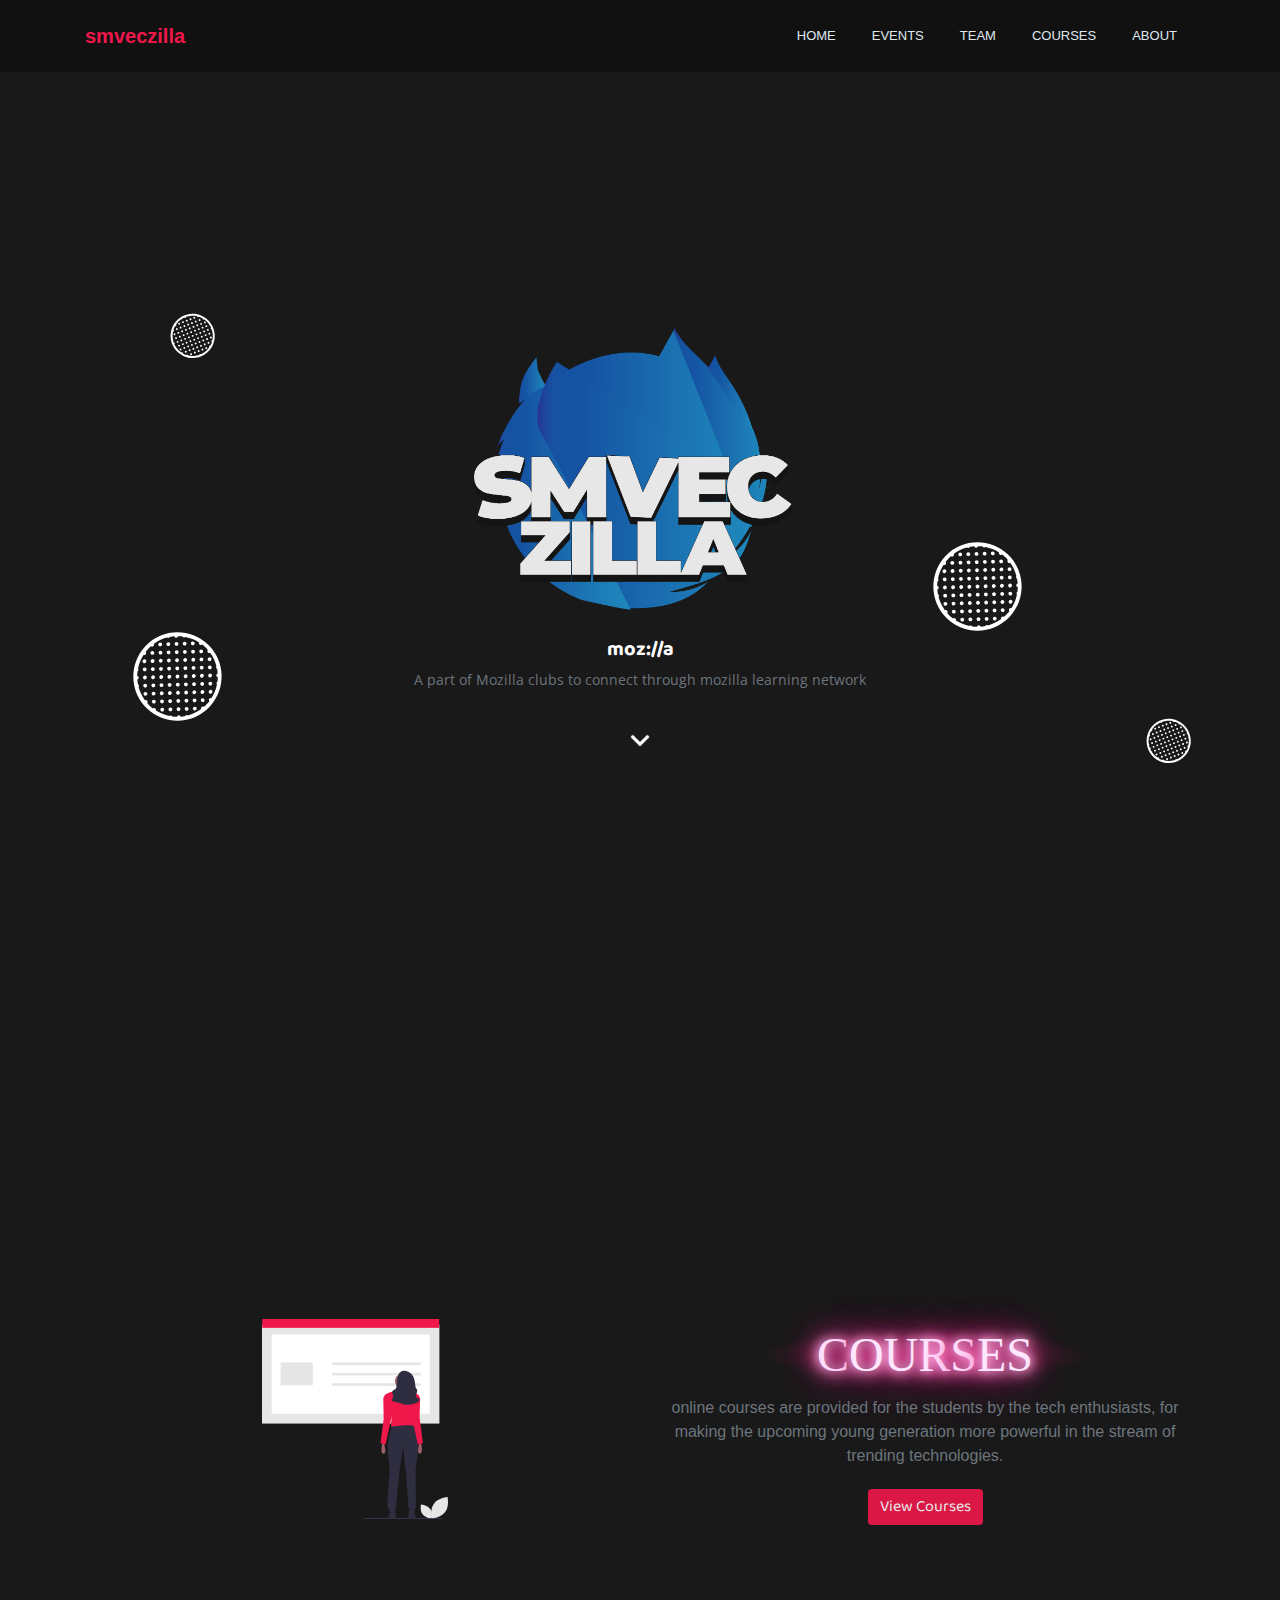
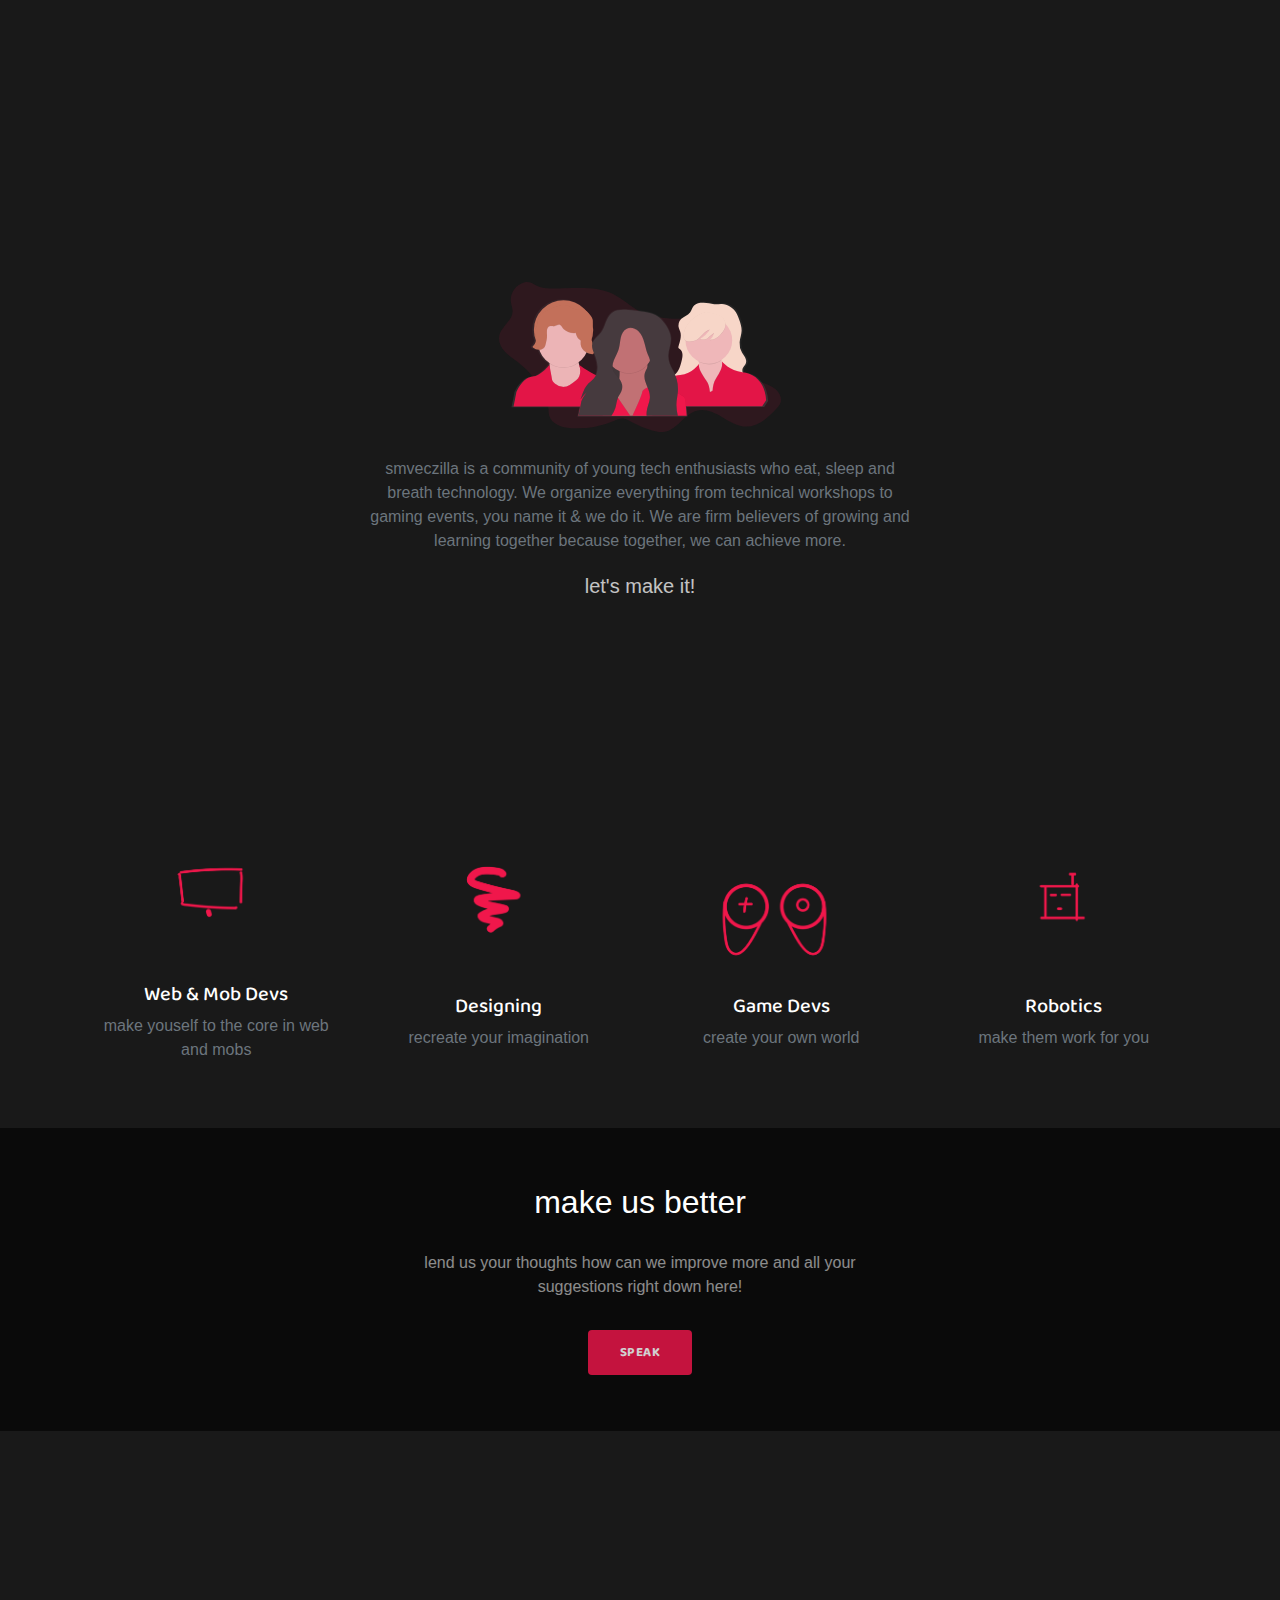
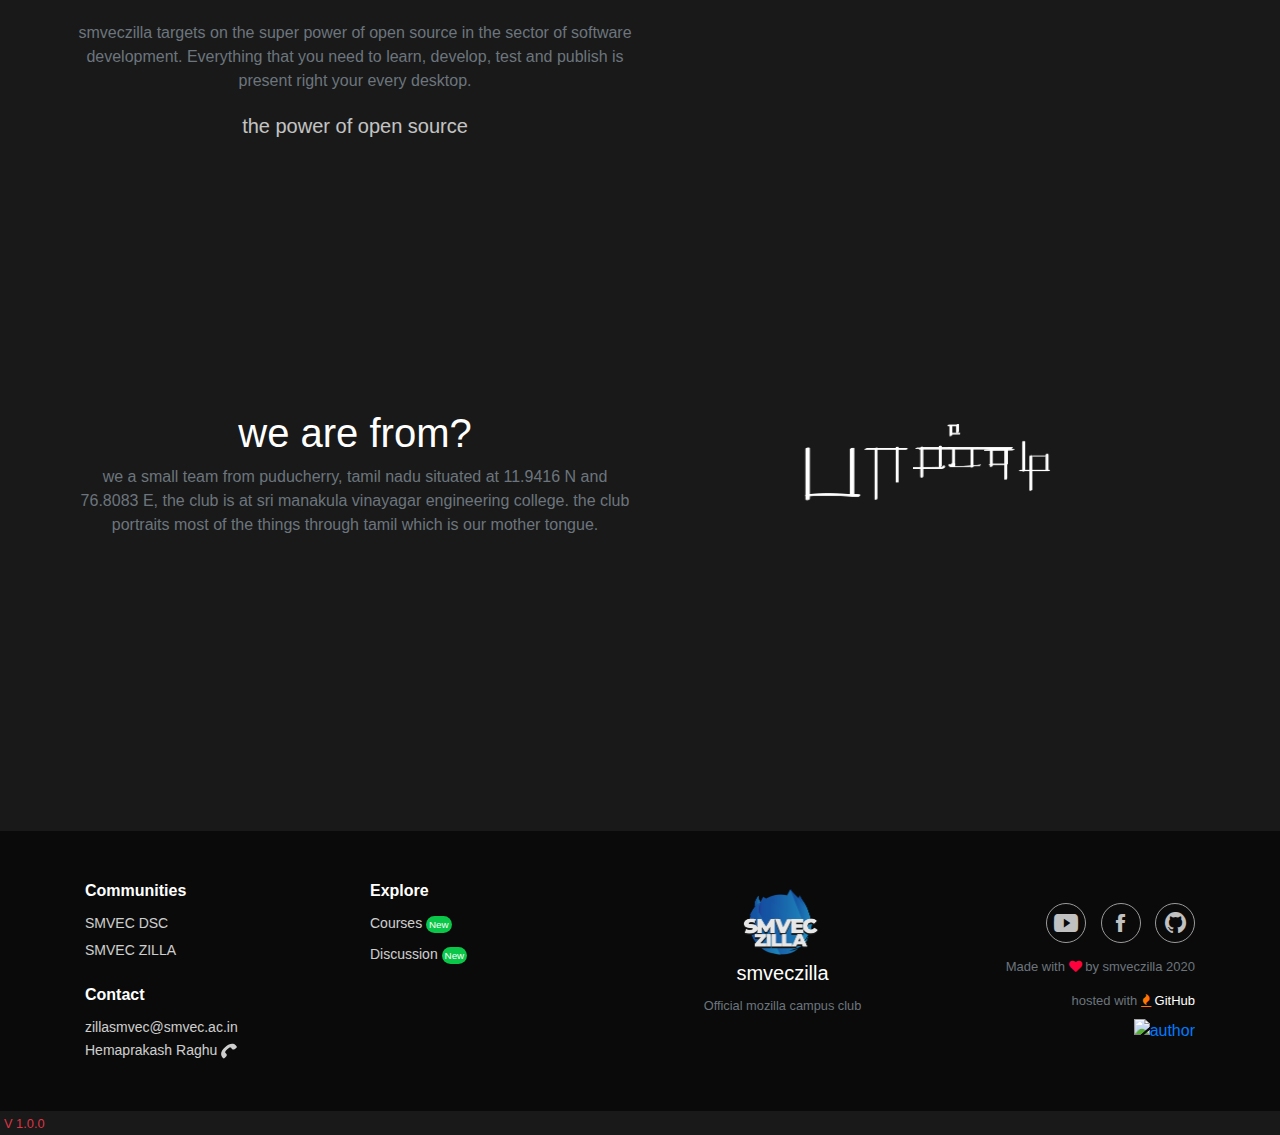
==== commit 27fa4856: "day02 up" ====
--- a/index.html
+++ b/index.html
@@ -19,6 +19,17 @@
     <link rel="stylesheet" href="assets/css/styles.css">
     <link rel="stylesheet" href="assets/css/Team-Grid.css">
     <link rel="stylesheet" href="https://cdnjs.cloudflare.com/ajax/libs/animate.css/3.7.2/animate.min.css">
+
+    <!-- Global site tag (gtag.js) - Google Analytics -->
+<script async src="https://www.googletagmanager.com/gtag/js?id=UA-164931030-1"></script>
+<script>
+  window.dataLayer = window.dataLayer || [];
+  function gtag(){dataLayer.push(arguments);}
+  gtag('js', new Date());
+
+  gtag('config', 'UA-164931030-1');
+</script>
+
 </head>
 <style>
     .main-img {
@@ -108,7 +119,8 @@
     <div class="d-sm-flex justify-content-sm-center align-items-sm-center" style="height: 100vh;font-family: Baloo, cursive;z-index: 10;">
         <div class="container">
             <div class="row">
-                <div class="col-md-12 text-center"><img class="main-img" src="assets/img/zillalogo-01.png"/>
+                <div class="col-md-12 text-center">
+                    <img class="main-img" src="assets/img/zillalogo-01.png"/>
                     <!-- <h1 class="text-center" style="font-family: 'Open Sans', sans-serif;font-weight: bold;font-size: 25px;">Sri Manakula Vinayagar Engineering College</h1> -->
                     <h6 class="h5 font-weight-bold">moz://a</h6>
                     <p class="text-center text-muted" style="font-family: 'Open Sans', sans-serif; font-size: 0.9em;">A part of Mozilla clubs to connect through mozilla learning network</p>                    
@@ -248,6 +260,7 @@
                         <a href="https://www.facebook.com/Smveczilla-107981304031015"><i class="icon ion-social-facebook"></i></a>
                         <a href="https://github.com/zillasmvec"><i class="icon ion-social-github"></i></a>
                         <p class="text-muted copyright" style="opacity: 1;">Made with <i class="fa fa-heart" style="color: #ff023e;"></i>&nbsp;by smveczilla 2020</p>
+                        <p class="text-muted copyright" style="opacity: 1;">hosted with <i class="fa fa-fire" style="color: #ff7402;"></i>&nbsp;<a href="https://github.com" class="github">GitHub</a></p>
                         <p class="mt-2"><a href="https://prakashjaw.bss.design"><img src="https://img.shields.io/badge/developer-prakashjaw-blue.svg?style=flat" alt="author"></a></p>
                     </div>
                 </div>
--- a/assets/css/Highlight-Blue.css
+++ b/assets/css/Highlight-Blue.css
@@ -419,3 +419,13 @@
     opacity: 1;
   }
 }
+
+
+.github{
+  color: white;
+}
+
+.github:hover{
+  text-decoration: none;
+  color: white;
+}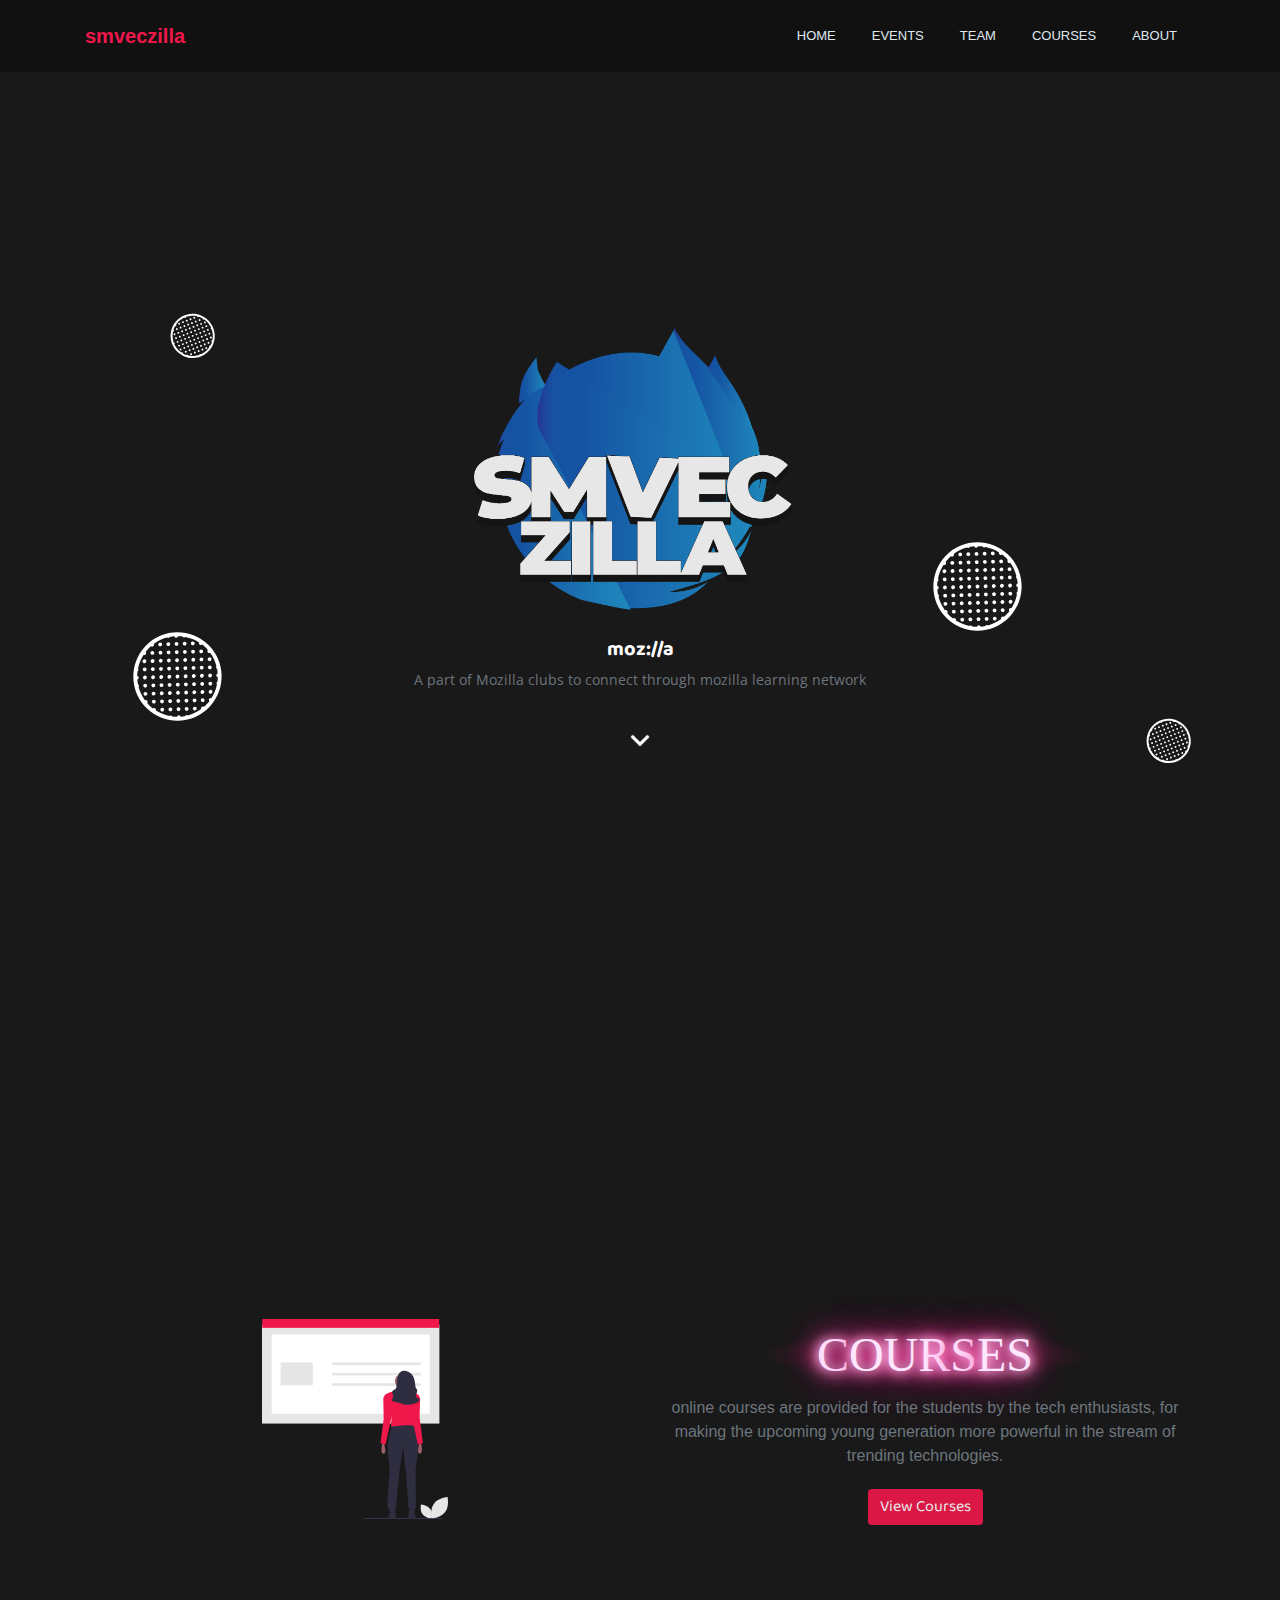
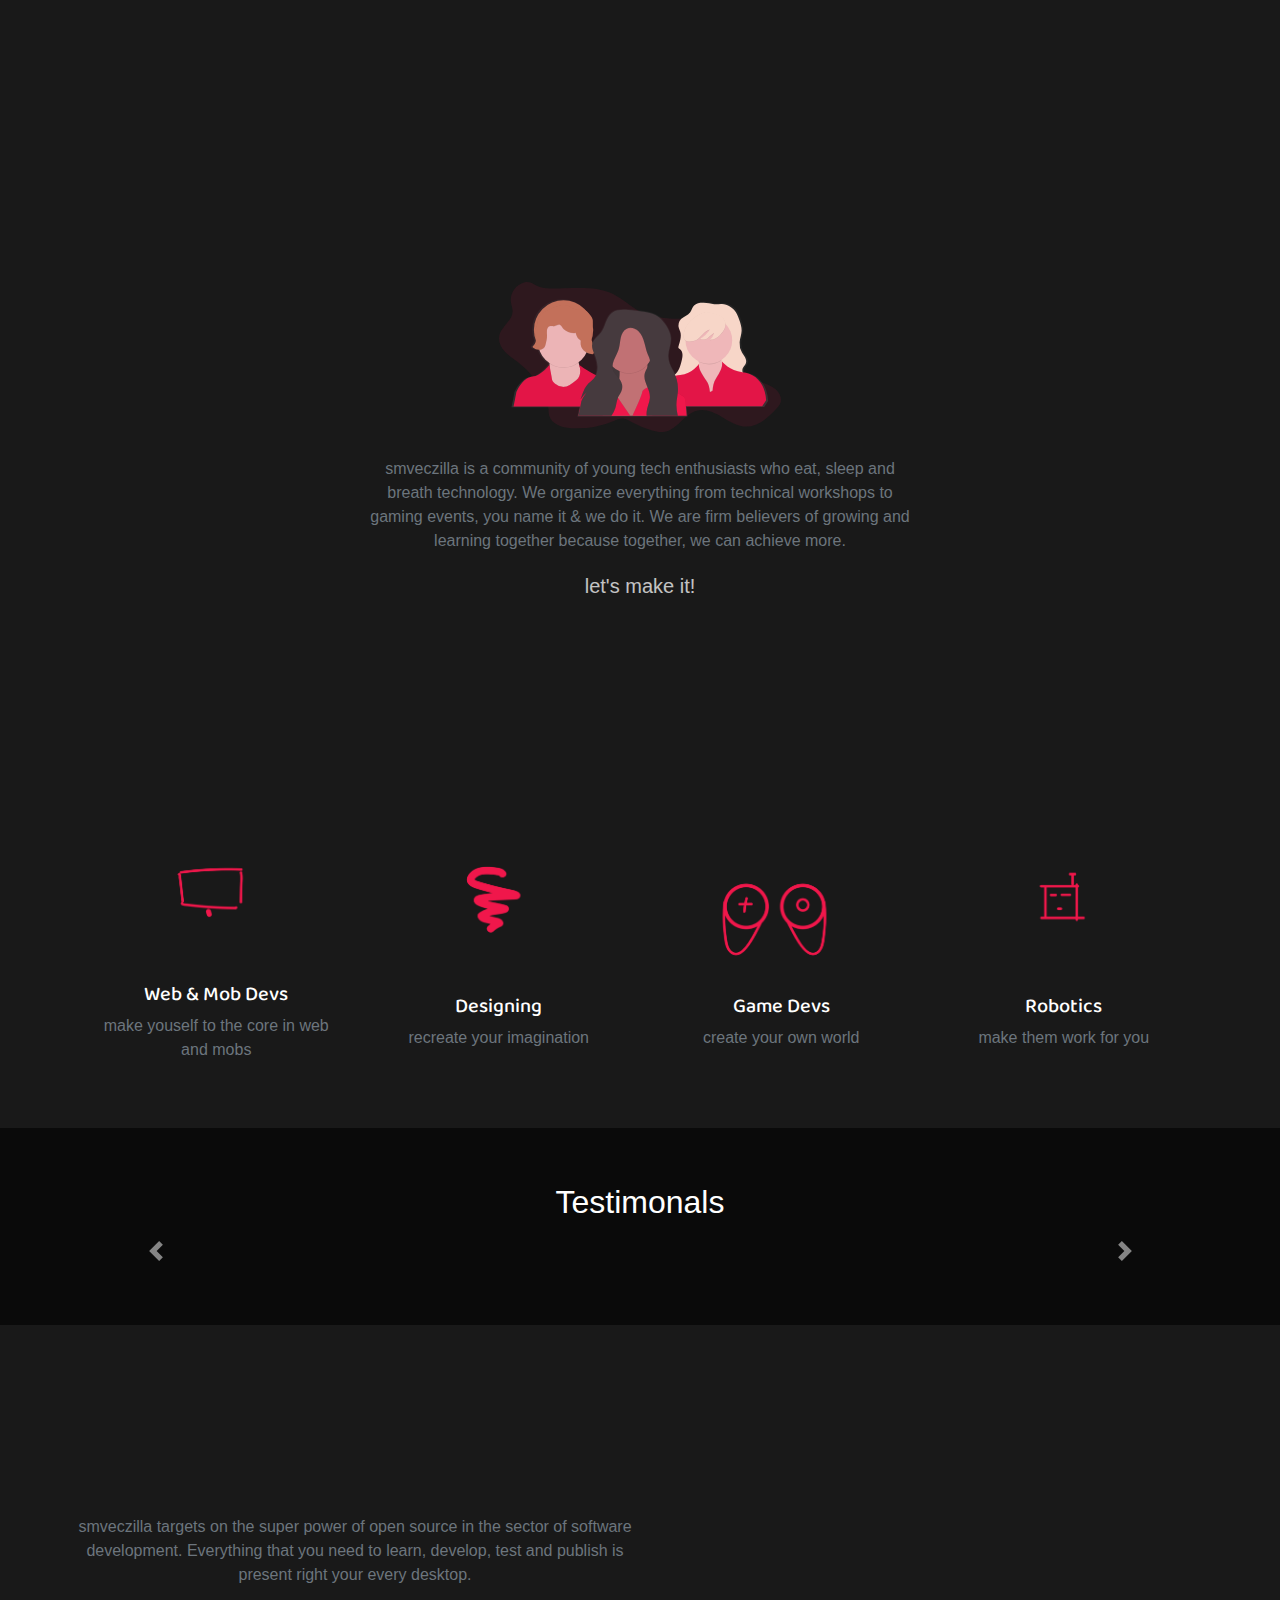
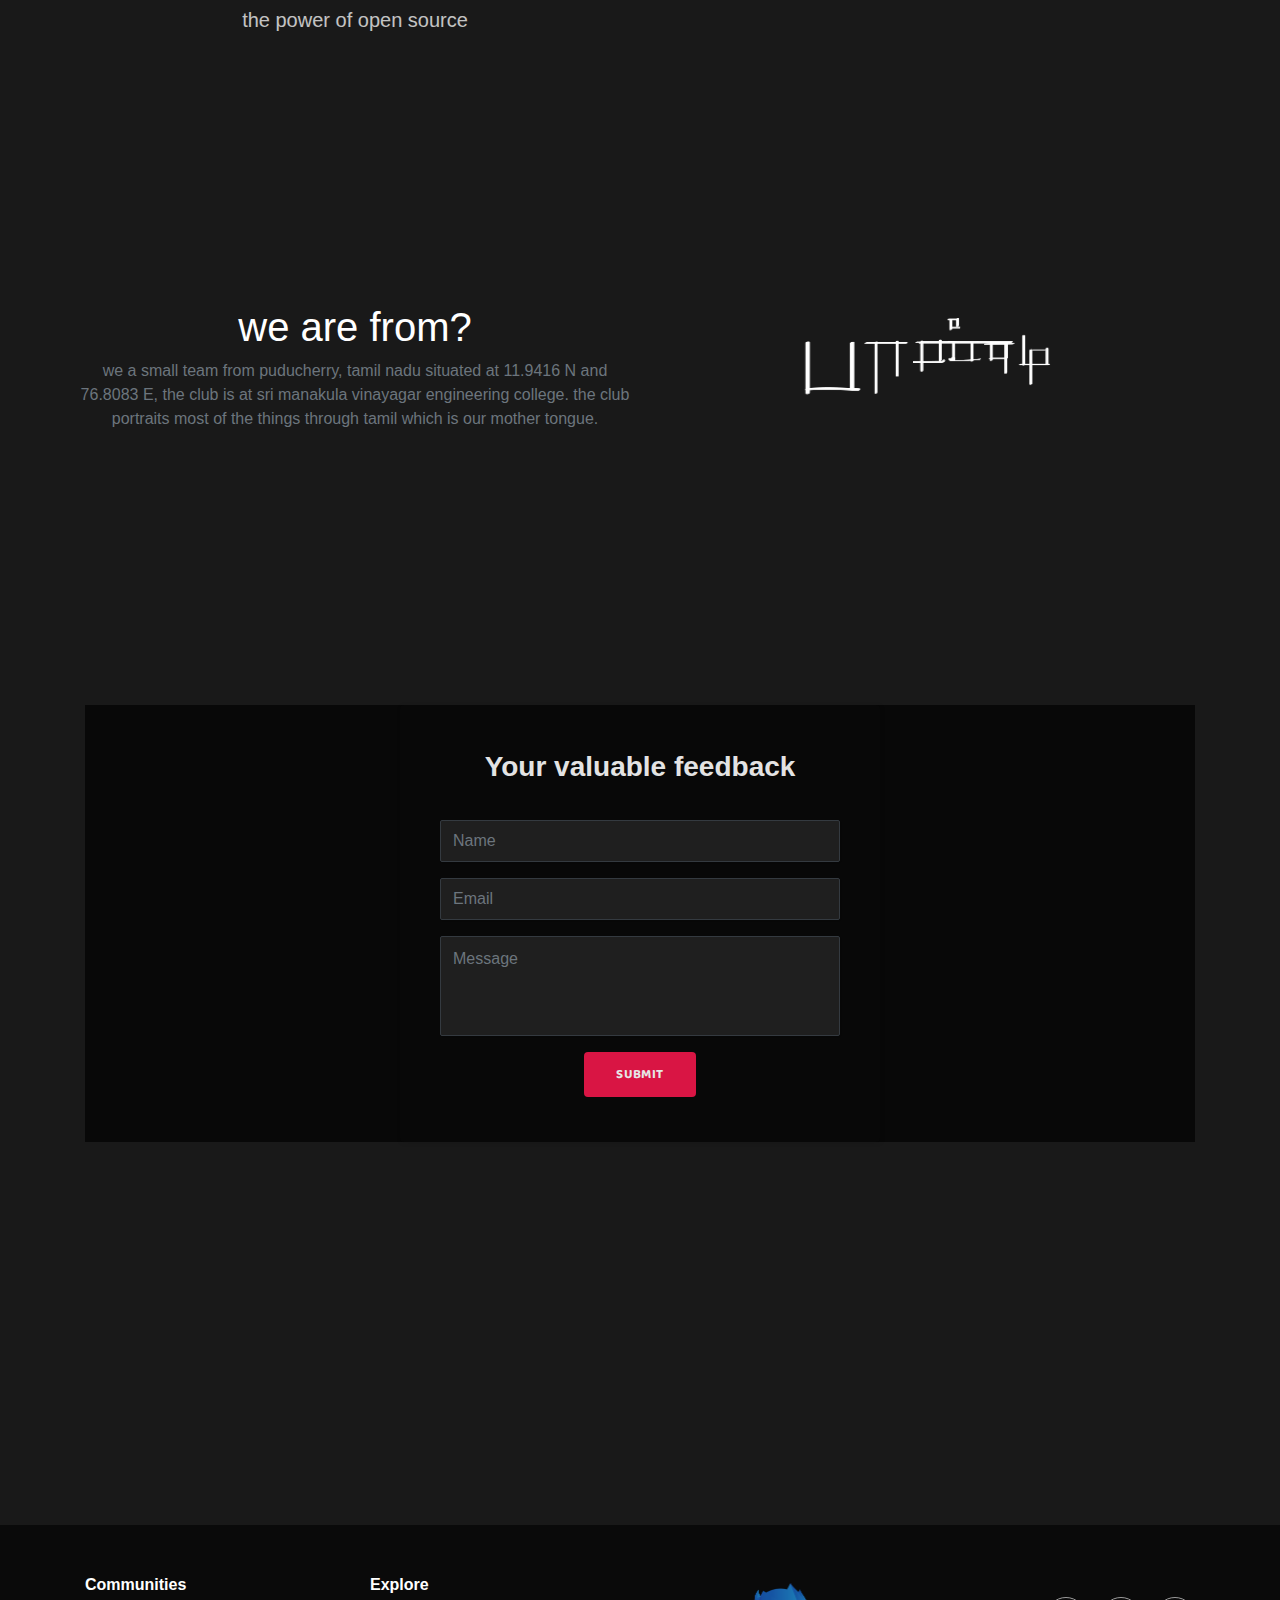
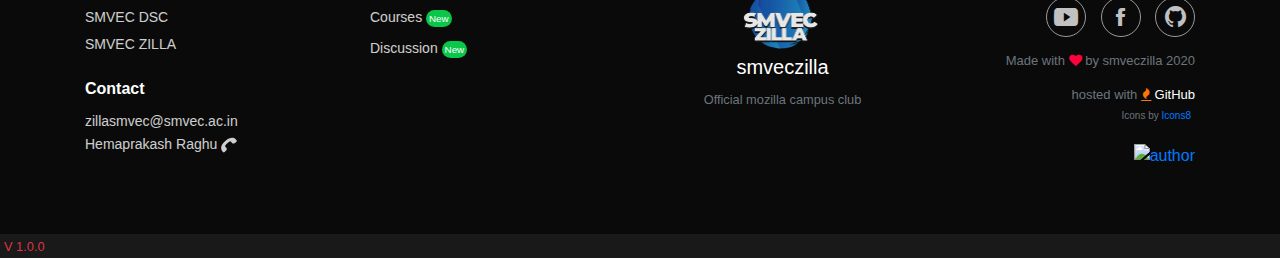
==== commit 3b05109b: "feedback push" ====
--- a/index.html
+++ b/index.html
@@ -19,6 +19,7 @@
     <link rel="stylesheet" href="assets/css/styles.css">
     <link rel="stylesheet" href="assets/css/Team-Grid.css">
     <link rel="stylesheet" href="https://cdnjs.cloudflare.com/ajax/libs/animate.css/3.7.2/animate.min.css">
+    <script src="https://unpkg.com/@lottiefiles/lottie-interactivity@latest/dist/lottie-interactivity.min.js"></script>
 
     <!-- Global site tag (gtag.js) - Google Analytics -->
 <script async src="https://www.googletagmanager.com/gtag/js?id=UA-164931030-1"></script>
@@ -188,11 +189,22 @@
     </div>
     <div id="feedback" class="highlight-blue fadeIn animated" style="margin-top: 30px;background-color: #0a0a0a;">
         <div class="container">
-            <div class="intro">
-                <h2 class="text-center">make us better</h2>
-                <p class="text-center text-white" style="color: rgb(255,255,255);opacity: 0.53;">lend us your thoughts how can we improve more and all your suggestions right down here!</p>
-            </div>
-            <div class="buttons"><a class="btn btn-secondary" role="button" href="feedback.html" style="background-color: #f0174b;color: rgb(255,255,255);font-family: Baloo, cursive;">Speak</a></div>
+            <div class="row d-flex flex-column justify-content-center mb-4">
+                <h2 class="text-center">Testimonals</h2>                           
+                <div id="carouselExampleControls" class="carousel slide" data-ride="carousel">
+                    <div class="carousel-inner" id="tests">
+                                     
+                    </div>
+                    <a class="carousel-control-prev" href="#carouselExampleControls" role="button" data-slide="prev">
+                      <span class="carousel-control-prev-icon" aria-hidden="true"></span>
+                      <span class="sr-only">Previous</span>
+                    </a>
+                    <a class="carousel-control-next" href="#carouselExampleControls" role="button" data-slide="next">
+                      <span class="carousel-control-next-icon" aria-hidden="true"></span>
+                      <span class="sr-only">Next</span>
+                    </a>
+                  </div>
+            </div>            
         </div>
     </div>
     <div class="d-flex align-items-center fadeIn animated" id="opensource" style="height: 500px;padding: 20px;">
@@ -210,7 +222,7 @@
             </div>
         </div>
     </div>
-    <div id="place" class="fadeInUp animated text-center text-body" style="height: 500px;">
+    <div id="place" class="fadeInUp animated text-center text-body" style="height: 400px;">
         <div class="container">
             <div class="row">
                 <div class="col-md-6 text-center text-white d-flex d-sm-flex flex-column align-items-center justify-content-sm-center align-items-sm-center" style="padding: 10px;">
@@ -221,6 +233,35 @@
             </div>
         </div>
     </div>
+
+    <div id="testimonals" class="fadeInUp animated text-center text-body" style="height: 100vh">
+        <div class="container">
+            <div class="row">
+               <div class="col-12">
+                    <div class="contact-clean" style="background: none;">
+                        <div style="background-color: #080808;">
+                            <form class="" id="feedback_form" class="form" style="background-color: #080808;color: rgb(227,227,227);" method="post">
+                                <h2 class="text-center">Your valuable feedback</h2>
+                                <div class="form-group"><input class="border-dark form-control" type="text" name="username" placeholder="Name" style="background-color: #1f1f1f;" required=""></div>
+                                <div class="form-group"><input class="border-dark form-control" type="email" name="email" placeholder="Email" style="background-color: #1f1f1f;" required=""></div>
+                                <div class="form-group"><textarea class="border-dark form-control" name="message" placeholder="Message" rows="5" style="background-color: #1f1f1f;resize: none;" required="" maxlength="200"></textarea></div>
+                                <p id="my-form-status" style="font-family: 'Open Sans', sans-serif;font-size: 14px;color: #df0d00;"></p>
+                                <div class="form-group"><button class="btn" id="my-form-button" type="submit" style="background-color: #f0174b;color: rgb(255,255,255);font-family: Baloo, cursive;">SUBMIT </button></div>
+                            </form>
+                            <div id="thanks_gap" class="d-none">
+                                <div class="d-flex flex-column justify-content-center align-items-center text-center">
+                                    <p class="h3 mt-4 p-2 text-light font-weight-light fadeInUp">Thanks for your feedback</p>
+                                    <p class="h5 font-weight-light p-2 text-muted fadeInUp" style="font-style: italic;">you will be remembered</p>
+                                   <lottie-player src="https://assets3.lottiefiles.com/packages/lf20_AcmYBt.json"  background="transparent"  speed="1" style="width: 300px; height: 300px;"  loop  autoplay></lottie-player>
+                                </div>                                
+                            </div>
+                        </div>                                                
+                    </div>
+               </div>
+            </div>
+        </div>
+    </div>
+
     <div class="text-white footer-clean fadeInUp animated" id="contact" style="background-color: #0a0a0a;">
         <footer>
             <div class="container">
@@ -261,6 +302,7 @@
                         <a href="https://github.com/zillasmvec"><i class="icon ion-social-github"></i></a>
                         <p class="text-muted copyright" style="opacity: 1;">Made with <i class="fa fa-heart" style="color: #ff023e;"></i>&nbsp;by smveczilla 2020</p>
                         <p class="text-muted copyright" style="opacity: 1;">hosted with <i class="fa fa-fire" style="color: #ff7402;"></i>&nbsp;<a href="https://github.com" class="github">GitHub</a></p>
+                        <p class="text-muted p-1" style="font-size: 10px;">Icons by <a href="https://icons8.com">Icons8</a></p>
                         <p class="mt-2"><a href="https://prakashjaw.bss.design"><img src="https://img.shields.io/badge/developer-prakashjaw-blue.svg?style=flat" alt="author"></a></p>
                     </div>
                 </div>
@@ -271,4 +313,5 @@
     <script src="assets/bootstrap/js/bootstrap.min.js"></script>
     <script src="assets/js/main.js"></script>
 </body>
+
 </html>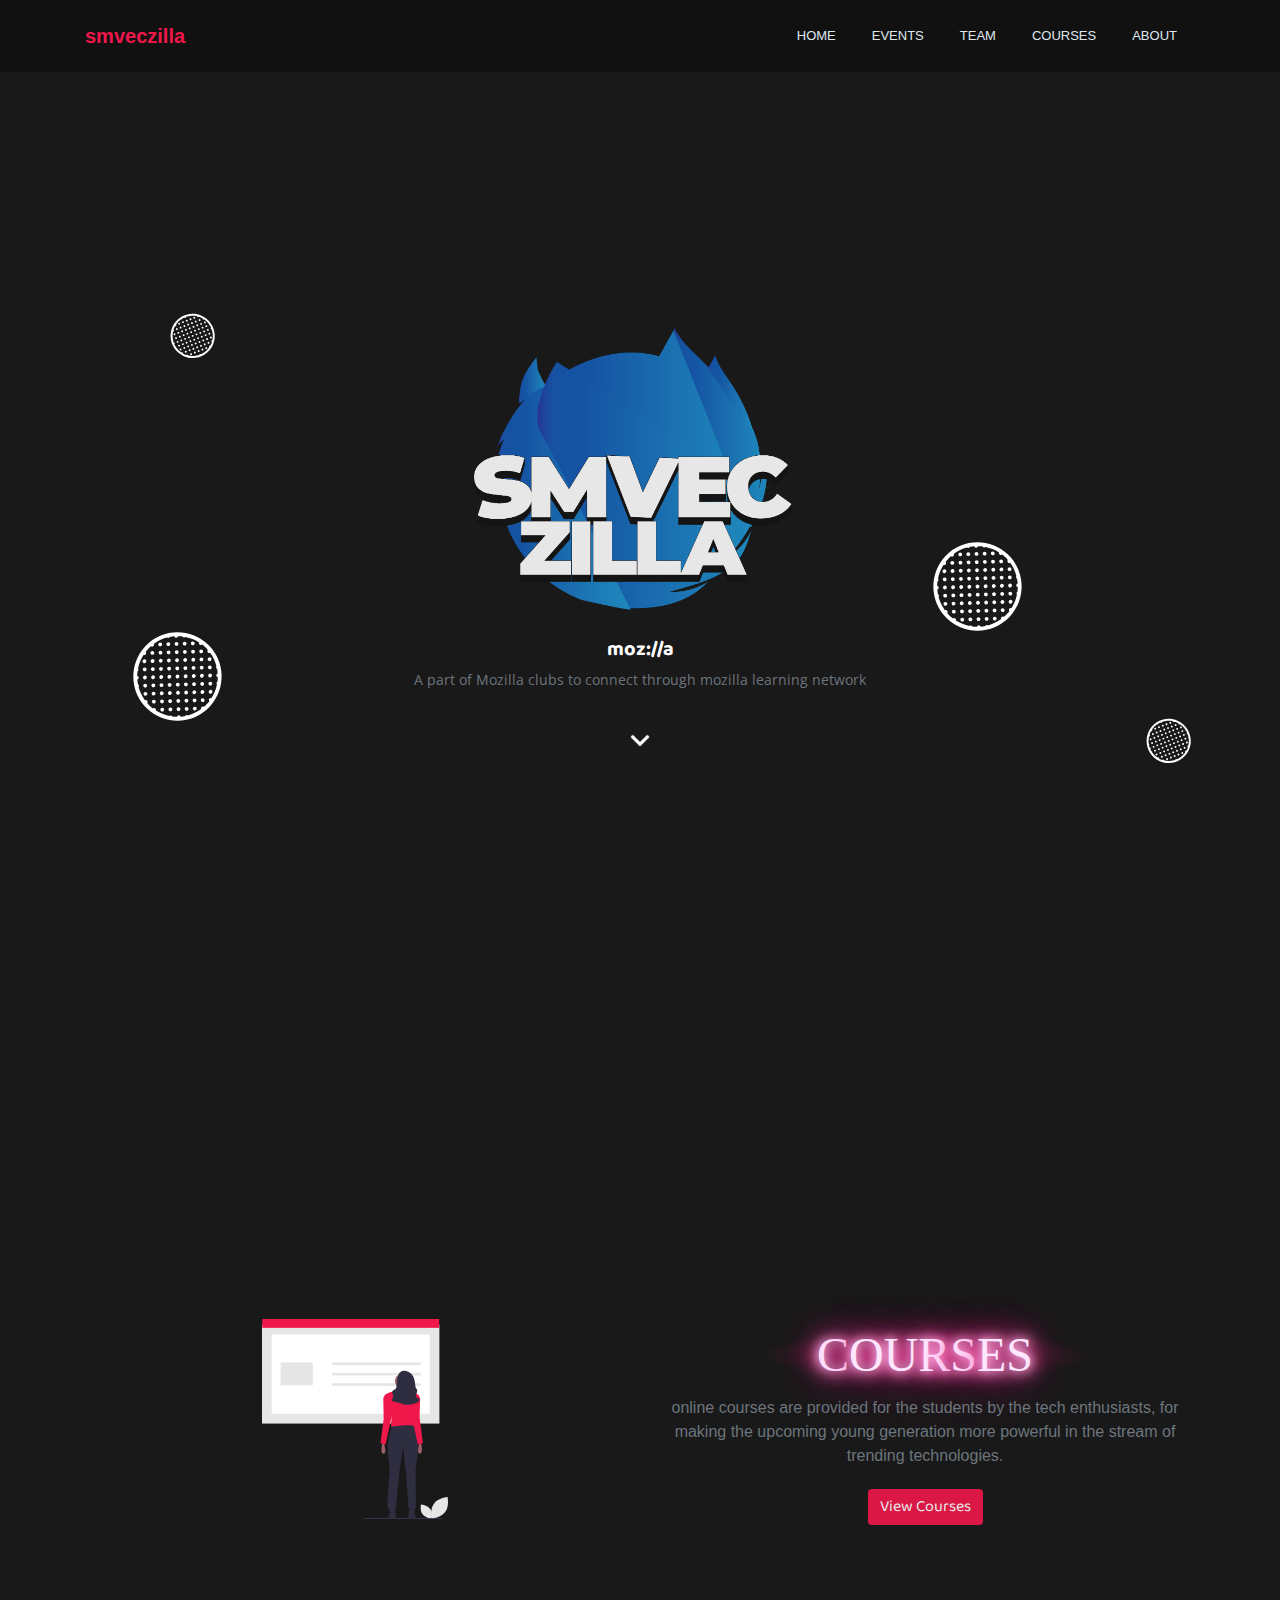
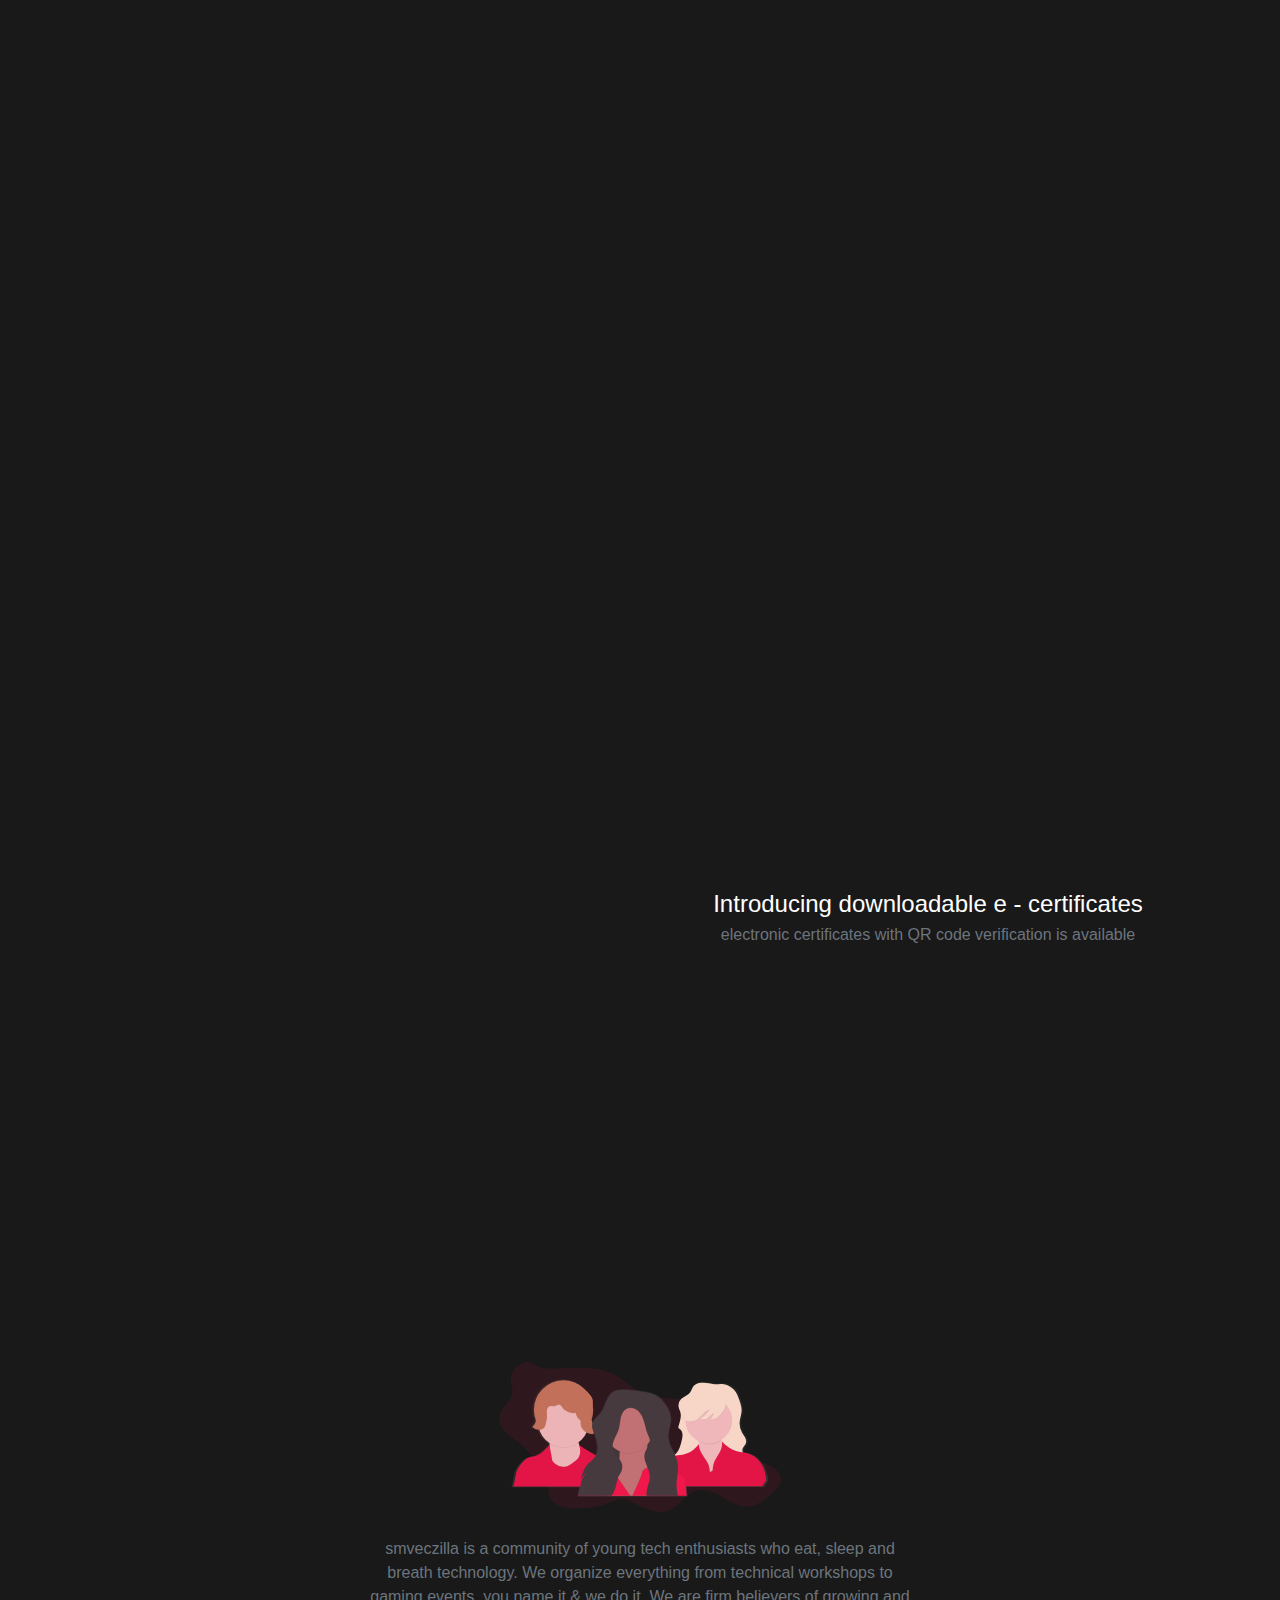
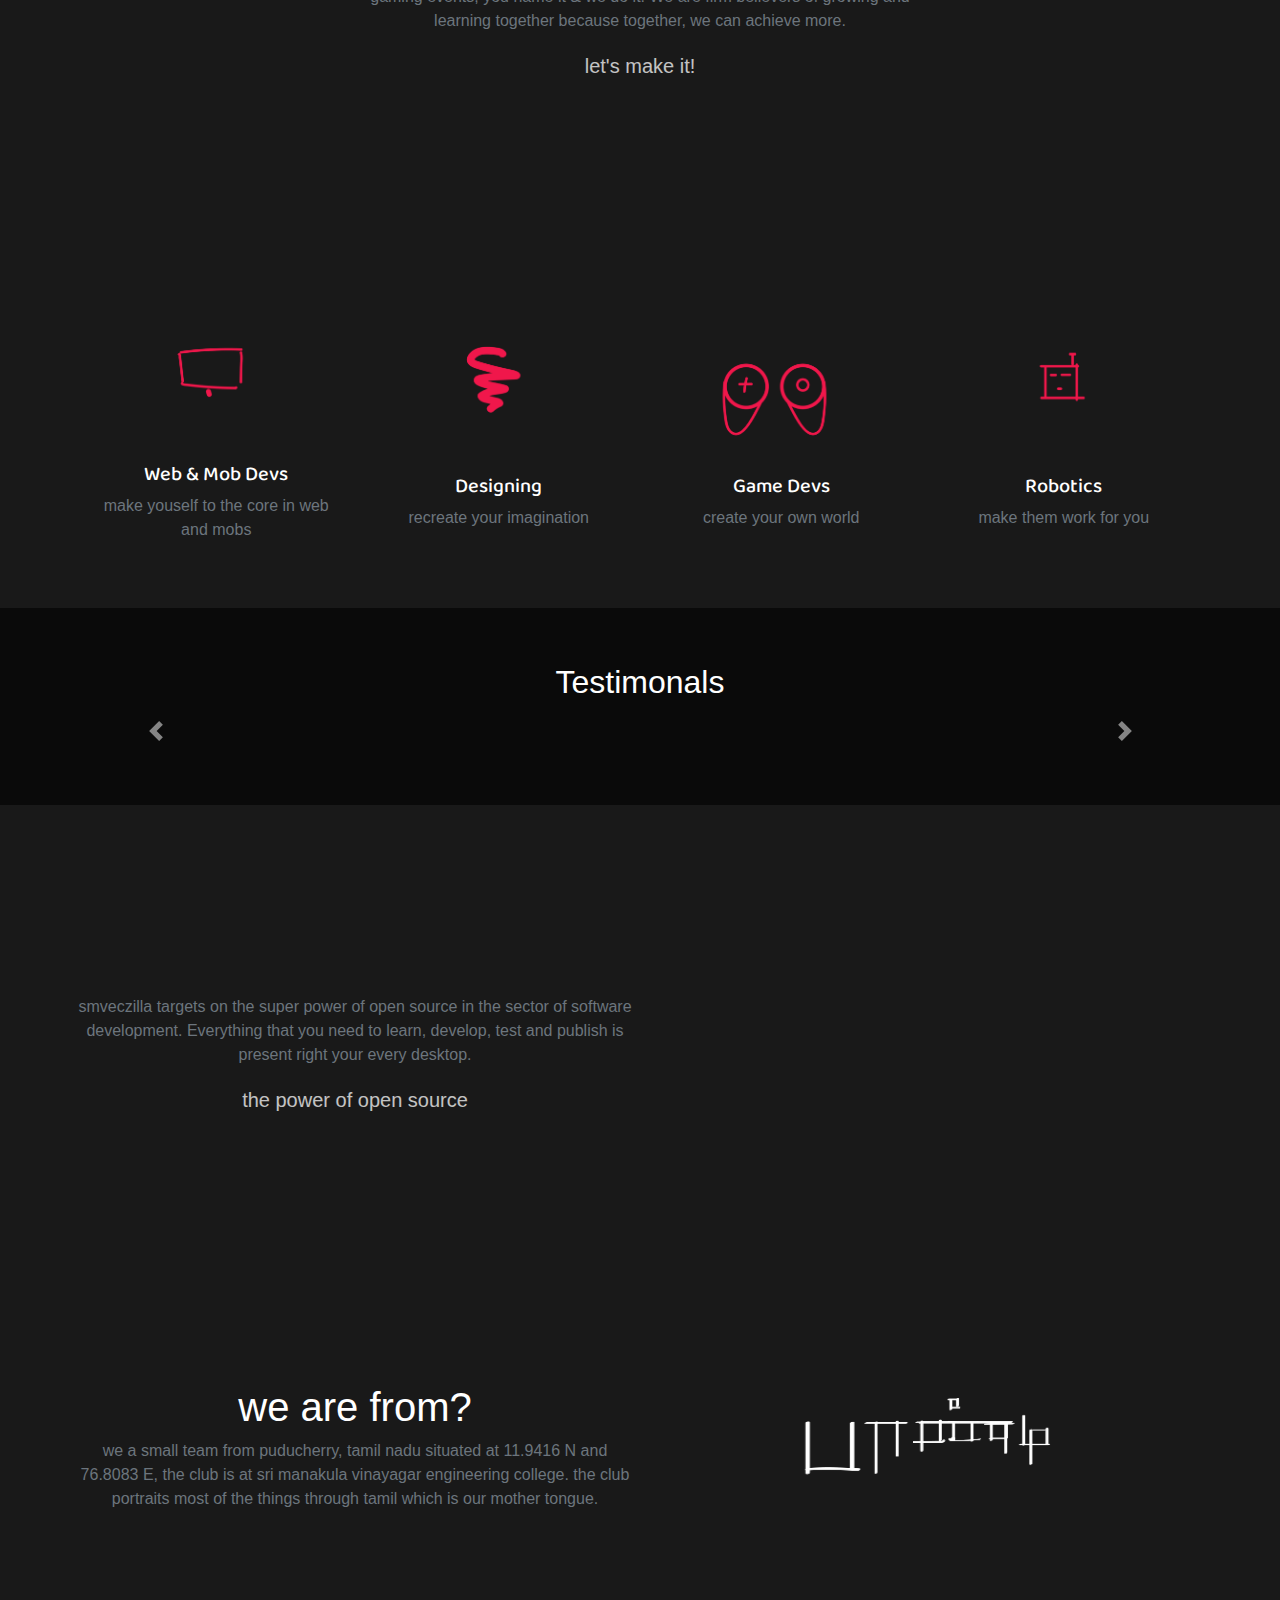
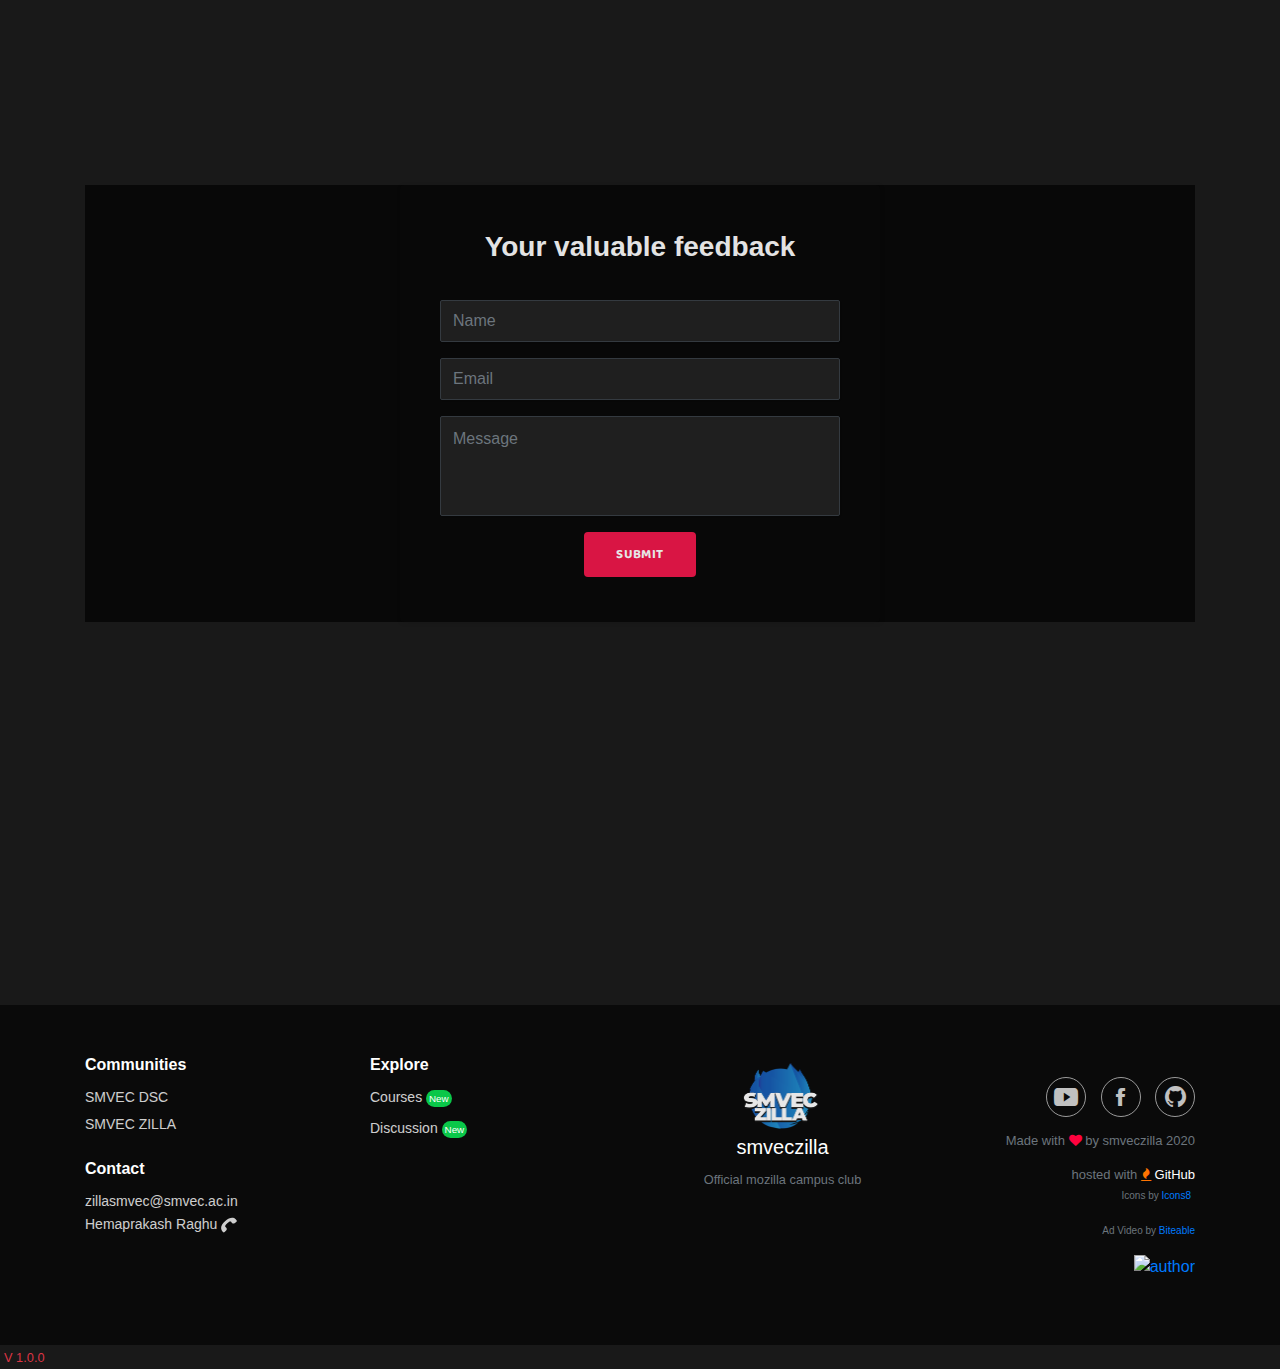
==== commit a8d49993: "ad update" ====
--- a/index.html
+++ b/index.html
@@ -1,6 +1,5 @@
 <!DOCTYPE html>
 <html style="background-color: #191919;color: #191919;">
-
 <head>
     <meta charset="utf-8">
     <meta name="viewport" content="width=device-width, initial-scale=1.0, shrink-to-fit=no">
@@ -22,7 +21,7 @@
     <script src="https://unpkg.com/@lottiefiles/lottie-interactivity@latest/dist/lottie-interactivity.min.js"></script>
 
     <!-- Global site tag (gtag.js) - Google Analytics -->
-<script async src="https://www.googletagmanager.com/gtag/js?id=UA-164931030-1"></script>
+    <script async src="https://www.googletagmanager.com/gtag/js?id=UA-164931030-1"></script>
 <script>
   window.dataLayer = window.dataLayer || [];
   function gtag(){dataLayer.push(arguments);}
@@ -30,7 +29,6 @@
 
   gtag('config', 'UA-164931030-1');
 </script>
-
 </head>
 <style>
     .main-img {
@@ -40,6 +38,9 @@
 @media only screen and (max-width: 600px) {
   .main-img {
     width: 90%;
+  }
+  #adc{
+      max-width: 300px;
   }
 }
 
@@ -148,6 +149,20 @@
                         </div>
                     </div>
     </div>
+    <div id="courseintro" style="height: 120vh;" class="d-sm-flex justify-content-sm-center align-items-sm-center">
+        <div class="container p-3">
+            <div class="row">                
+                <div class="col d-sm-flex justify-content-sm-center align-items-sm-center p-2">
+                    <iframe id="adc" class="d-sm-flex justify-content-sm-center align-items-sm-center" frameborder="0" width="560" height="315" src="https://biteable.com/watch/embed/even-more-professional-scenes-copy-2533006" allowfullscreen="true" allow="autoplay"></iframe>
+                </div>
+                <div class="col p-2 d-flex flex-column align-items-center justify-content-center">
+                    <lottie-player src="assets/img/ad.json" style="padding:0px;width:250px; height: 250px;" background="transparent"  speed="1"  style="width: 300px; height: 300px;" loop autoplay></lottie-player>
+                    <h4 class="mb-0">Introducing downloadable e - certificates</h4>
+                    <p class="text-muted" style="padding: 5px;">electronic certificates with QR code verification is available<p>                    
+                </div>                
+            </div>
+        </div>
+    </div>
     <div id="about" style="height: 60vh" class="fadeIn animated">
         <div class="container">
             <div class="row d-flex d-sm-flex flex-column justify-content-sm-center align-items-sm-center">
@@ -217,8 +232,9 @@
                 <div class="col-md-6 text-center d-flex justify-content-center align-items-center" style="padding: 10px;">
                     <script src="https://unpkg.com/@lottiefiles/lottie-player@latest/dist/lottie-player.js"></script>
                     <lottie-player
-    src="https://assets6.lottiefiles.com/datafiles/RsO0f9C8rU3E426/data.json"  background="transparent"  speed="1"  style="width: 300px; height: 300px;"  loop  autoplay >
-</lottie-player></div>
+    src="https://assets6.lottiefiles.com/datafiles/RsO0f9C8rU3E426/data.json"  background="transparent"  speed="1"  style="width: 300px; height: 300px;"  loop  autoplay>
+</lottie-player>
+</div>
             </div>
         </div>
     </div>
@@ -303,6 +319,7 @@
                         <p class="text-muted copyright" style="opacity: 1;">Made with <i class="fa fa-heart" style="color: #ff023e;"></i>&nbsp;by smveczilla 2020</p>
                         <p class="text-muted copyright" style="opacity: 1;">hosted with <i class="fa fa-fire" style="color: #ff7402;"></i>&nbsp;<a href="https://github.com" class="github">GitHub</a></p>
                         <p class="text-muted p-1" style="font-size: 10px;">Icons by <a href="https://icons8.com">Icons8</a></p>
+                        <p class="text-muted p-0" style="font-size: 10px;">Ad Video by <a href="https://biteable.com">Biteable</a></p>
                         <p class="mt-2"><a href="https://prakashjaw.bss.design"><img src="https://img.shields.io/badge/developer-prakashjaw-blue.svg?style=flat" alt="author"></a></p>
                     </div>
                 </div>
@@ -313,5 +330,17 @@
     <script src="assets/bootstrap/js/bootstrap.min.js"></script>
     <script src="assets/js/main.js"></script>
 </body>
-
+<script>
+    // LottieInteractivity.create({
+    //   mode: 'scroll',
+    //   player: '#firstLottie',
+    //   actions: [
+    //       {
+    //         visibility:[0,1],
+    //         type: 'seek',
+    //         frames: [0, 141],
+    //       },
+    //     ],
+    // });
+    </script>
 </html>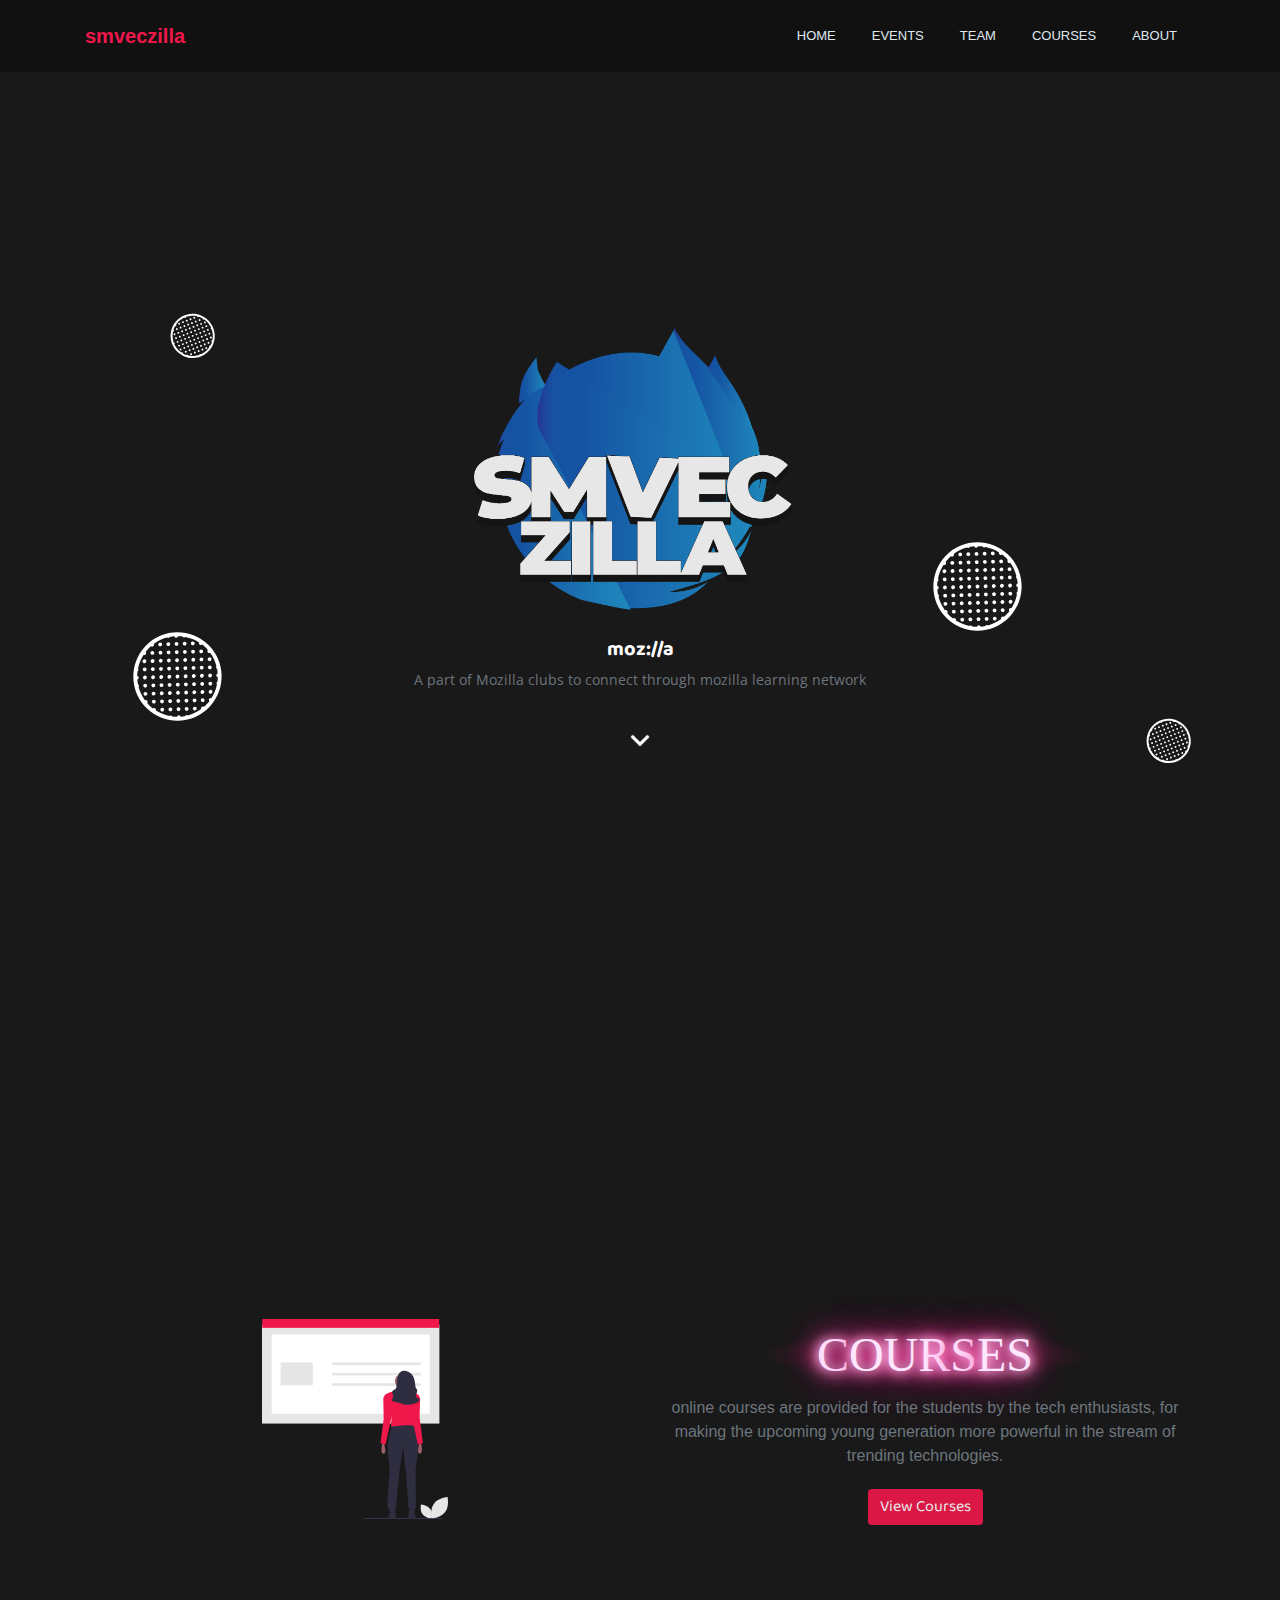
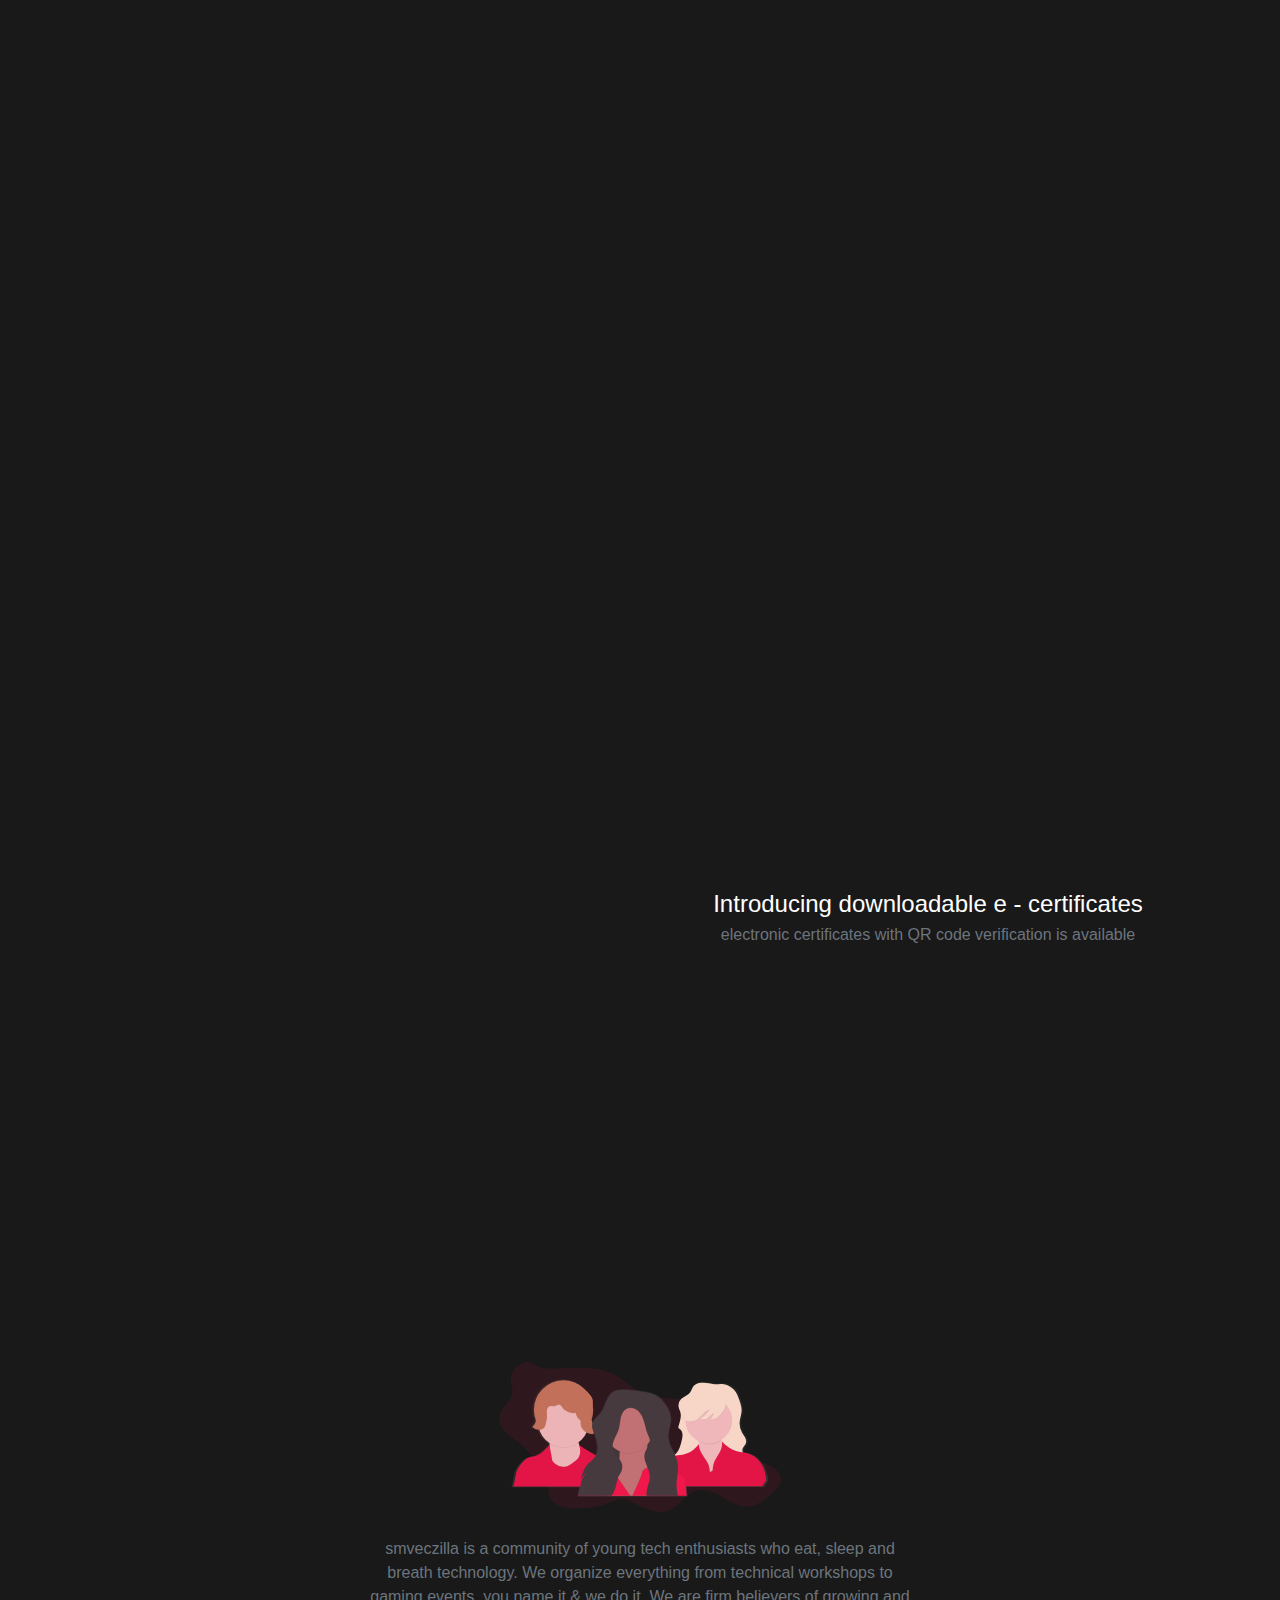
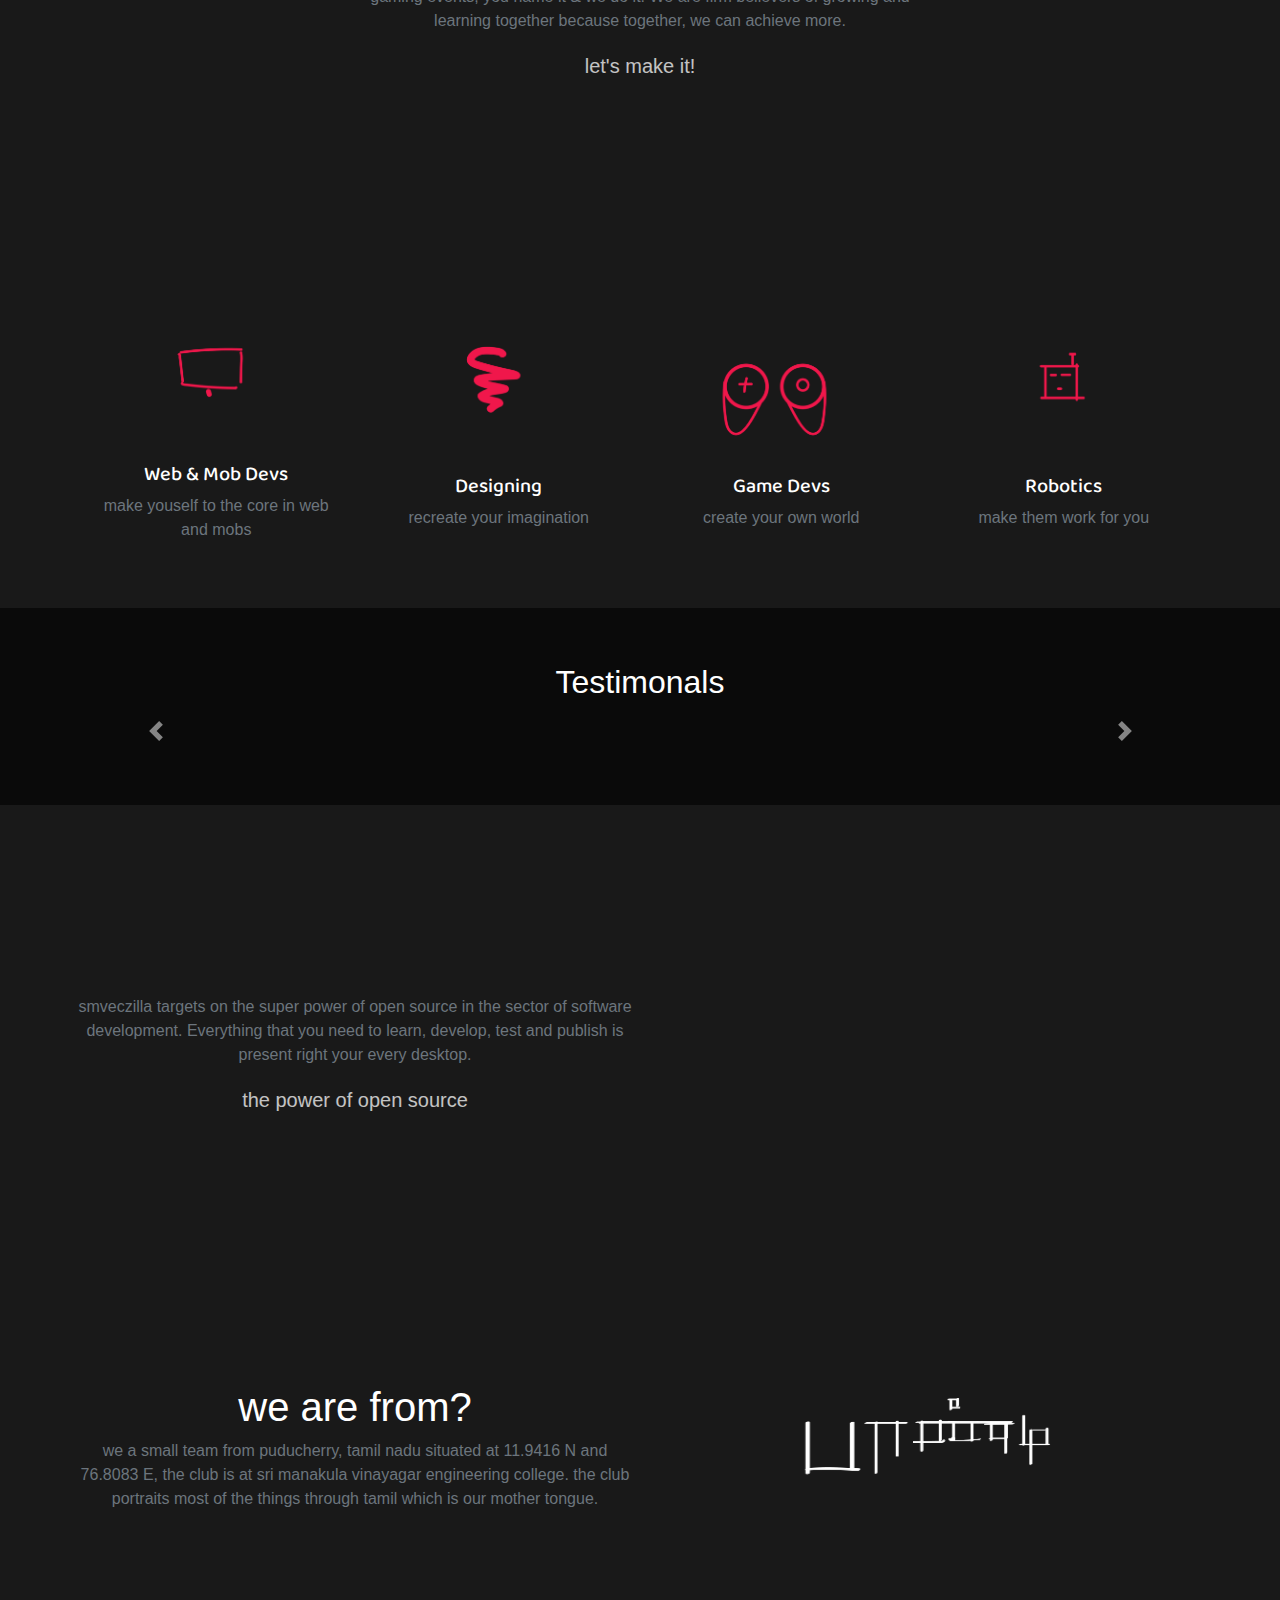
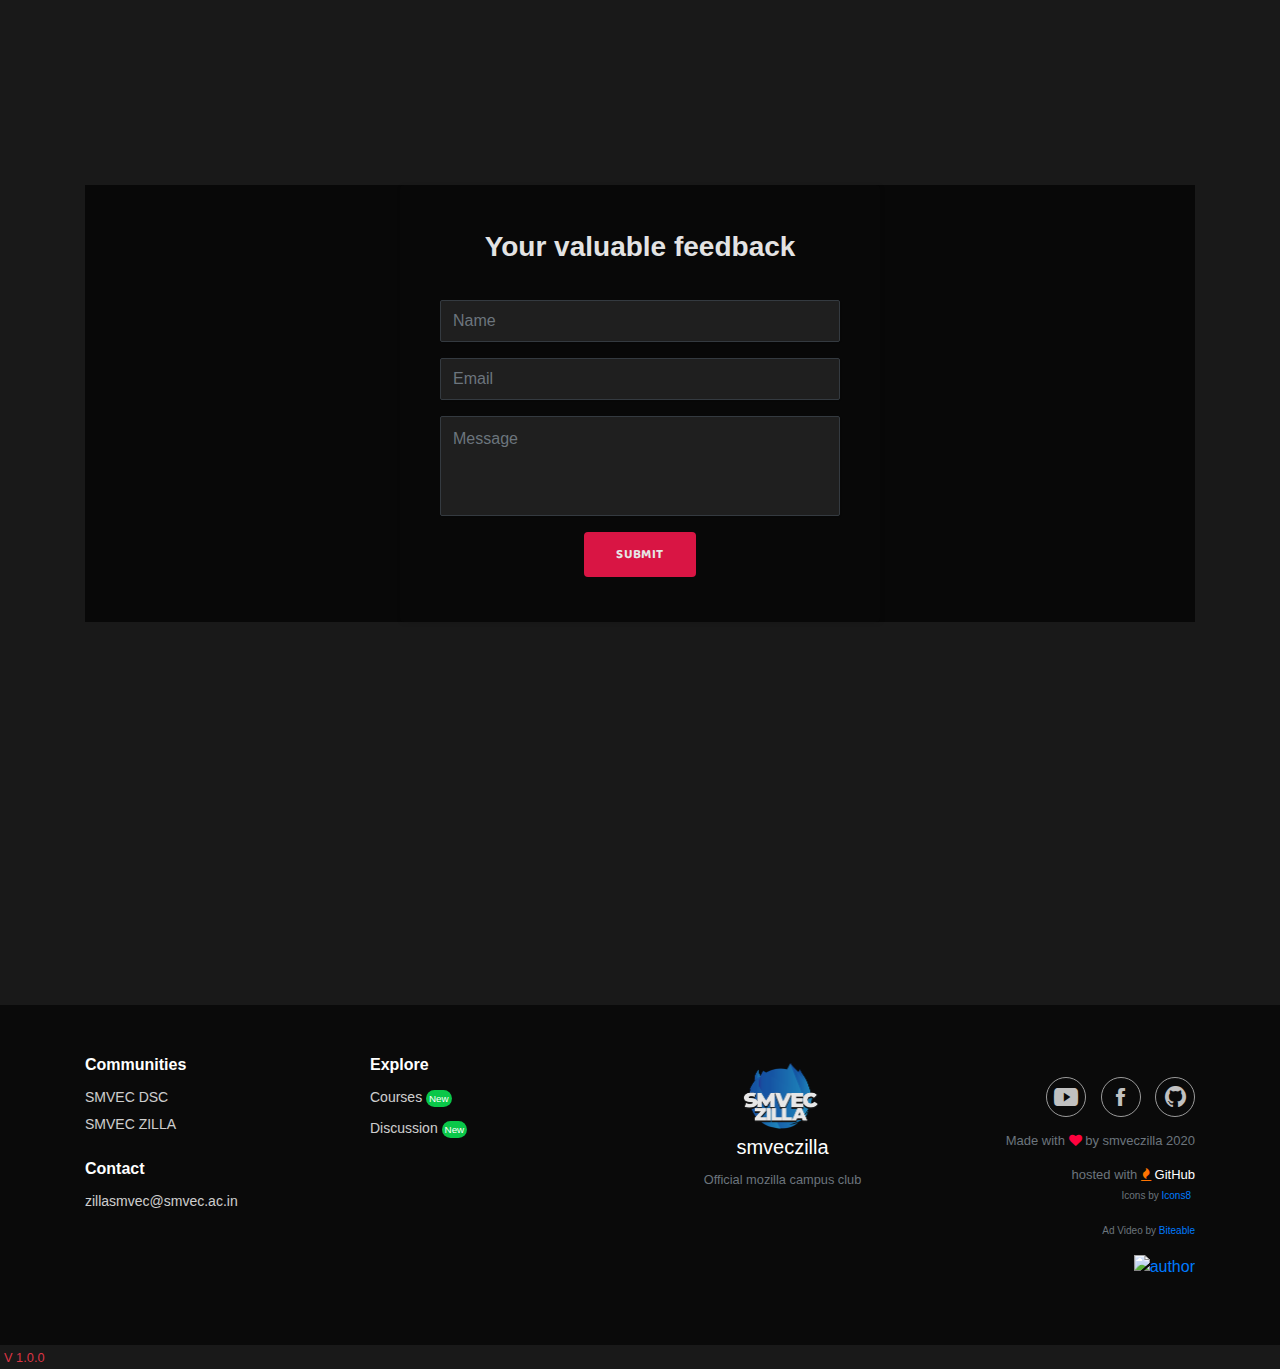
==== commit e269c755: "last day" ====
--- a/index.html
+++ b/index.html
@@ -17,9 +17,7 @@
     <link rel="stylesheet" href="assets/css/Navigation-Clean.css">
     <link rel="stylesheet" href="assets/css/styles.css">
     <link rel="stylesheet" href="assets/css/Team-Grid.css">
-    <link rel="stylesheet" href="https://cdnjs.cloudflare.com/ajax/libs/animate.css/3.7.2/animate.min.css">
-    <script src="https://unpkg.com/@lottiefiles/lottie-interactivity@latest/dist/lottie-interactivity.min.js"></script>
-
+    <link rel="stylesheet" href="https://cdnjs.cloudflare.com/ajax/libs/animate.css/3.7.2/animate.min.css">    
     <!-- Global site tag (gtag.js) - Google Analytics -->
     <script async src="https://www.googletagmanager.com/gtag/js?id=UA-164931030-1"></script>
 <script>
@@ -149,6 +147,21 @@
                         </div>
                     </div>
     </div>
+    <!-- <div id="classroom" style="height: 80vh" class="d-flex d-sm-flex justify-content-sm-center align-items-sm-center">
+        <div  class="container">
+            <div class="row">               
+                <div class="col text-center d-flex justify-content-sm-center align-items-sm-center">
+                    <lottie-player
+                                src="assets/img/classes.json" background="transparent"  speed="1"  style="width: 300px; height: 300px;"  loop  autoplay></lottie-player>                                
+                </div>
+                            <div class="col text-center d-flex flex-column justify-content-sm-center align-items-sm-center" style="padding: 10px;">                                  
+                                <p class="text-muted" style="padding: 5px;">training and experience is made easy using zilla's classes here students are able to train themselves for a particular thing</p>                                
+                                <div class="buttons"><a class="btn btn-secondary" role="button" href="classes.html" style="background-color: #f0174b;color: rgb(255,255,255);font-family: Baloo, cursive;border: none;">View Classes</a></div>
+                            </div>
+                        </div>
+                    </div>
+    </div> -->
+    
     <div id="courseintro" style="height: 120vh;" class="d-sm-flex justify-content-sm-center align-items-sm-center">
         <div class="container p-3">
             <div class="row">                
@@ -292,12 +305,7 @@
                         <h3 class="mt-4">Contact</h3>
                         <ul>
                             <li><a href="mailto:zillasmvec@smvec.ac.in">zillasmvec@smvec.ac.in</a></li>
-                            <li></li> 
-                            <li><a href="tel:+91 7092043702">Hemaprakash Raghu <svg xmlns="http://www.w3.org/2000/svg" x="0px" y="0px"
-                                width="16" height="16"
-                                viewBox="0 0 172 172"
-                                style=" fill:#000000;"><g fill="none" fill-rule="nonzero" stroke="none" stroke-width="1" stroke-linecap="butt" stroke-linejoin="miter" stroke-miterlimit="10" stroke-dasharray="" stroke-dashoffset="0" font-family="none" font-weight="none" font-size="none" text-anchor="none" style="mix-blend-mode: normal"><path d="M0,172v-172h172v172z" fill="none"></path><g fill="#ffffff"><path d="M52.74219,148.09676c8.76022,-10.23317 14.08354,-20.64724 5.32332,-30.75121l-5.27163,-6.04687c-3.85036,-4.41887 -21.78426,-12.63642 14.78125,-44.39544c36.48798,-31.75901 42.17308,-12.86899 45.97176,-8.42428l5.29747,6.07272c8.76022,10.05228 19.79447,6.2536 31.16466,-1.00781l6.8738,-4.36719c11.31851,-7.28726 18.76081,-15.22056 10.02644,-25.32452l-4.78065,-5.42669c-3.23017,-4.47055 -13.79928,-16.92608 -33.85217,-19.94952c-24.05829,-3.64363 -51.63101,7.82993 -81.86538,34.13642c-30.26022,26.25481 -45.45493,51.96695 -45.19651,76.33534c0.23257,20.23378 11.08594,32.45673 15.03966,36.28125l4.78065,5.47837c8.73437,10.05228 17.64963,3.79868 26.40985,-6.43449z"></path></g></g></svg>
-                                </a></li>                           
+                            <li></li>                               
                         </ul>
                     </div>
                     <div class="col-sm-4 col-md-3 item">
@@ -330,17 +338,4 @@
     <script src="assets/bootstrap/js/bootstrap.min.js"></script>
     <script src="assets/js/main.js"></script>
 </body>
-<script>
-    // LottieInteractivity.create({
-    //   mode: 'scroll',
-    //   player: '#firstLottie',
-    //   actions: [
-    //       {
-    //         visibility:[0,1],
-    //         type: 'seek',
-    //         frames: [0, 141],
-    //       },
-    //     ],
-    // });
-    </script>
 </html>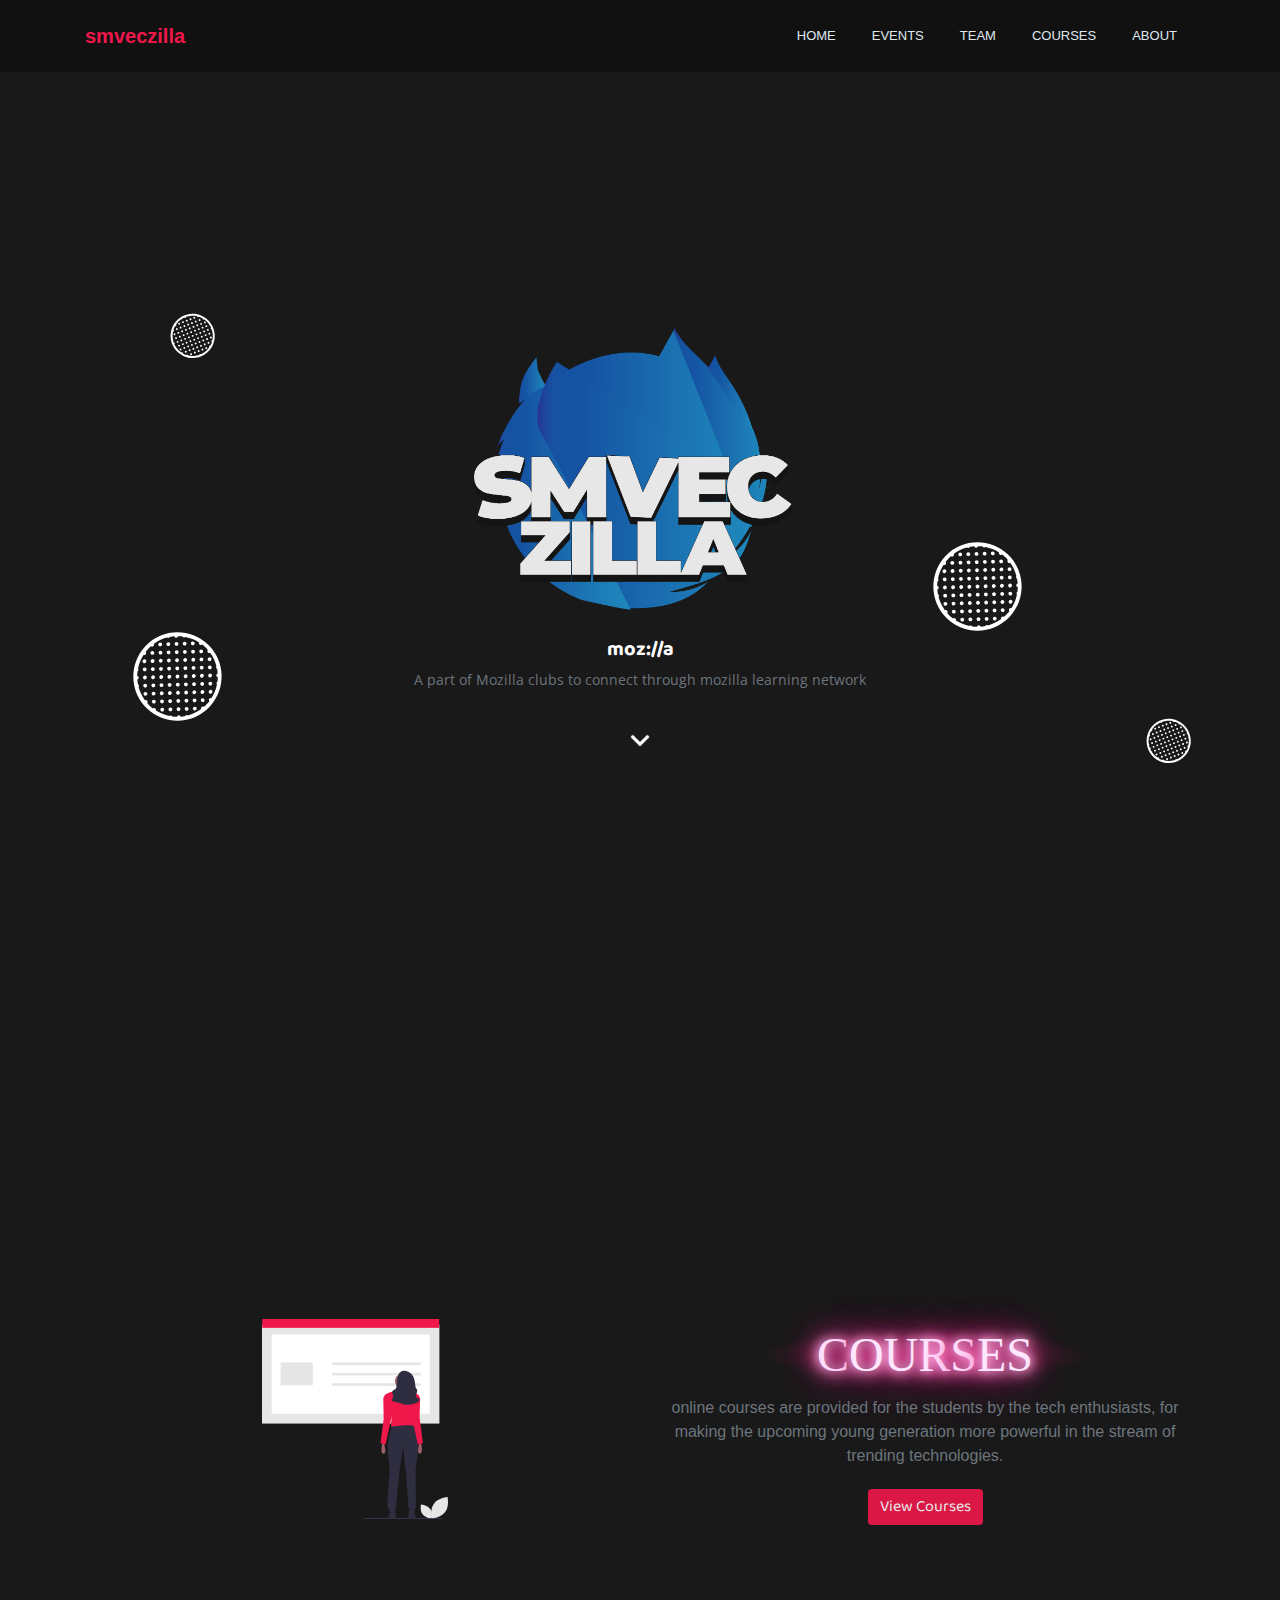
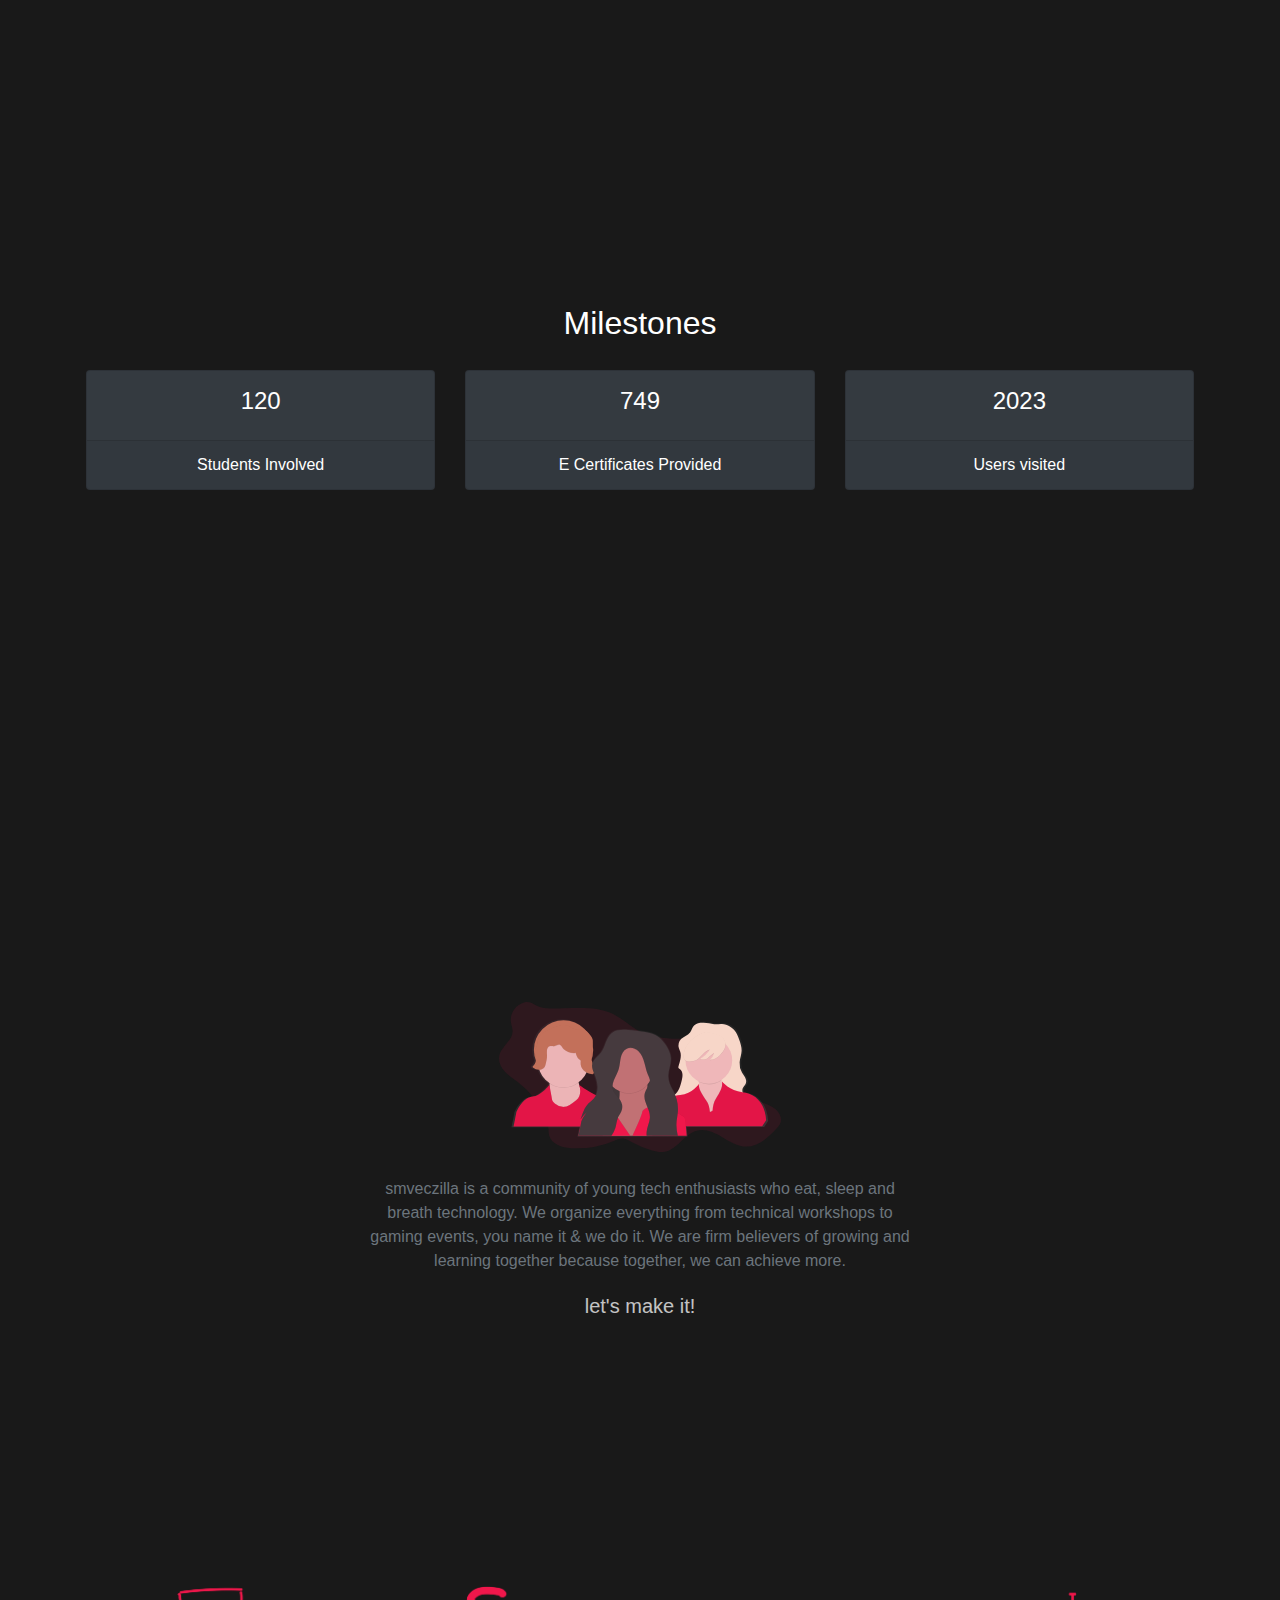
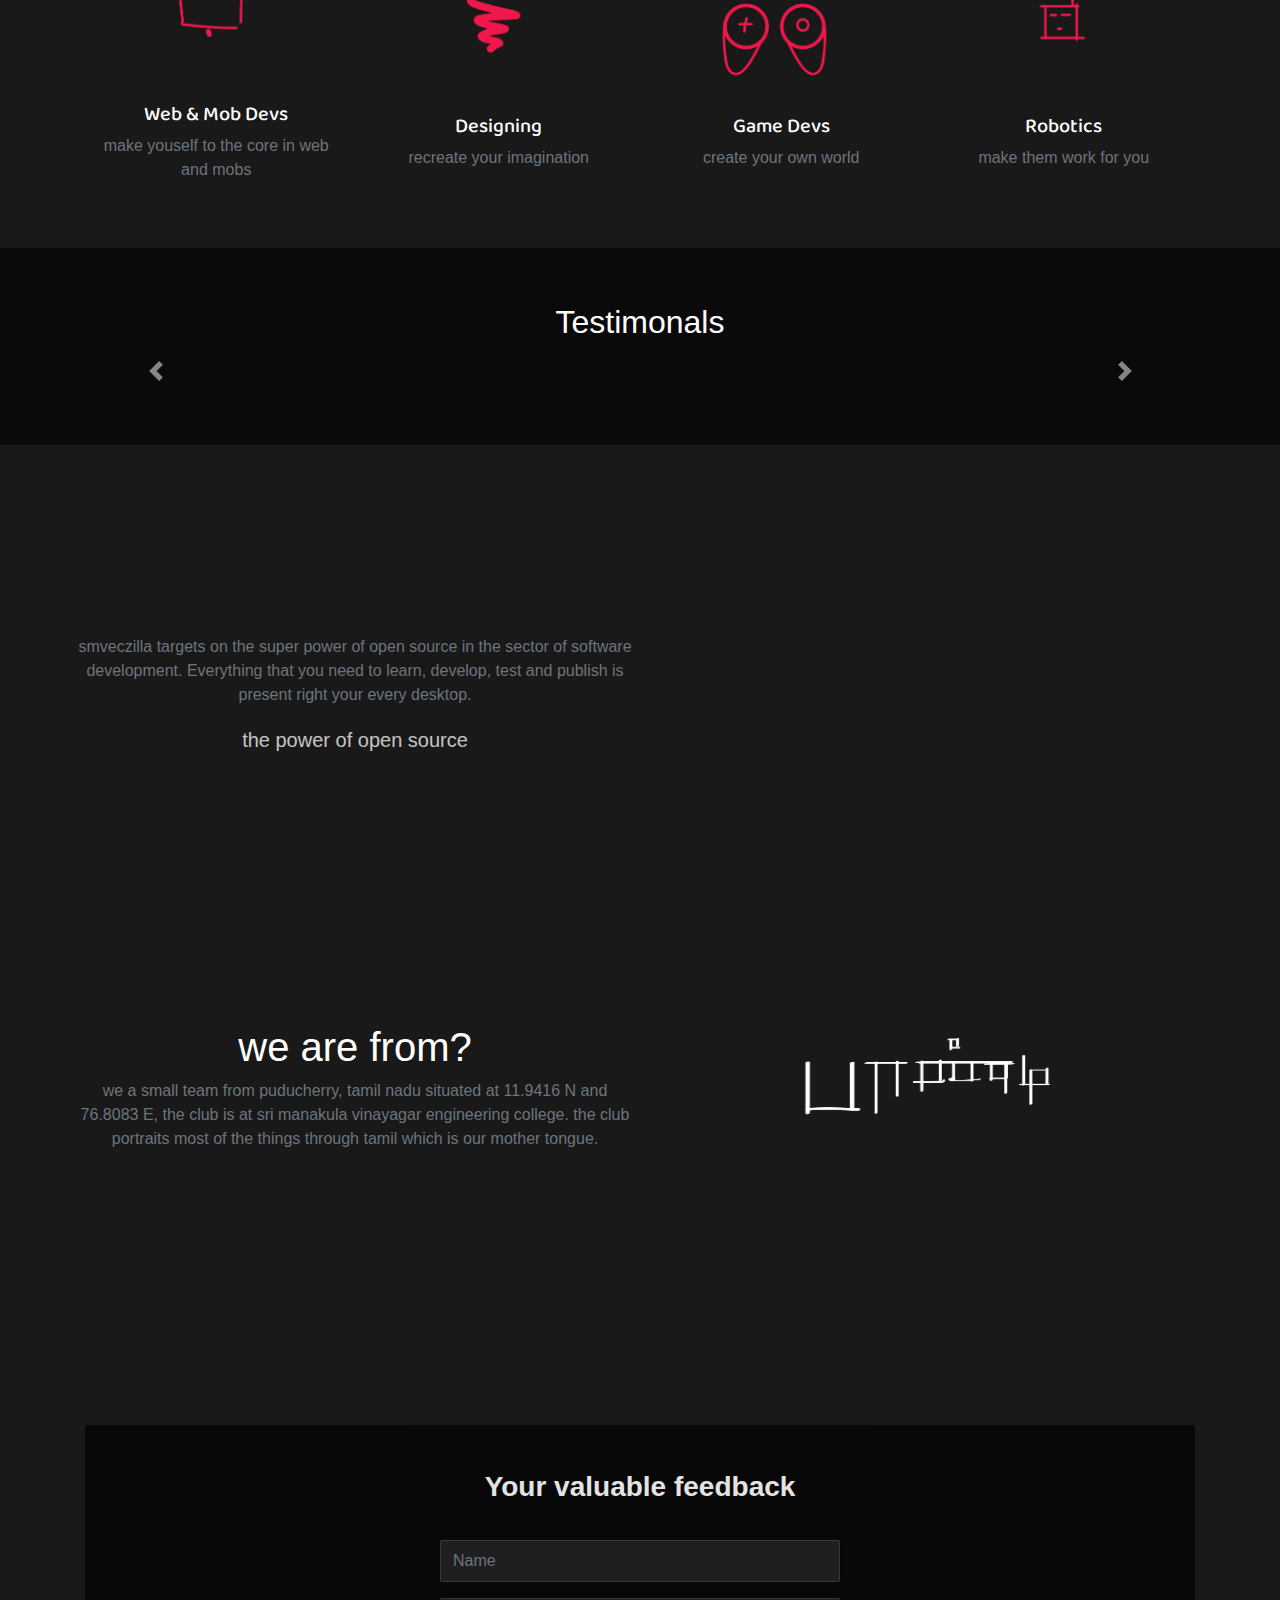
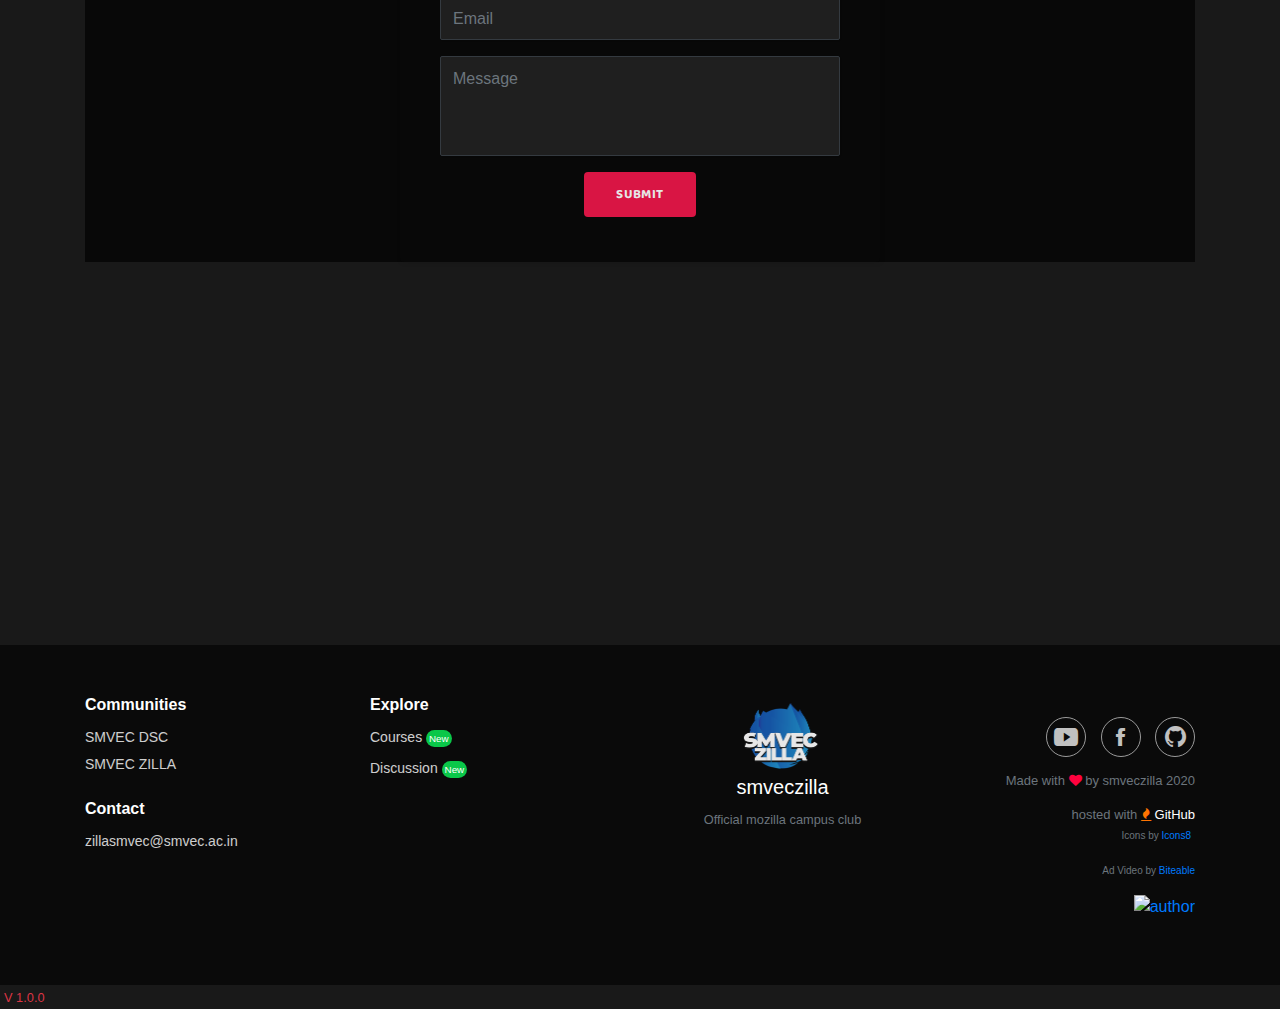
==== commit f189d89e: "complete me" ====
--- a/index.html
+++ b/index.html
@@ -162,17 +162,34 @@
                     </div>
     </div> -->
     
-    <div id="courseintro" style="height: 120vh;" class="d-sm-flex justify-content-sm-center align-items-sm-center">
+    <div  style="height: 80vh;" class="">
         <div class="container p-3">
-            <div class="row">                
-                <div class="col d-sm-flex justify-content-sm-center align-items-sm-center p-2">
-                    <iframe id="adc" class="d-sm-flex justify-content-sm-center align-items-sm-center" frameborder="0" width="560" height="315" src="https://biteable.com/watch/embed/even-more-professional-scenes-copy-2533006" allowfullscreen="true" allow="autoplay"></iframe>
-                </div>
-                <div class="col p-2 d-flex flex-column align-items-center justify-content-center">
-                    <lottie-player src="assets/img/ad.json" style="padding:0px;width:250px; height: 250px;" background="transparent"  speed="1"  style="width: 300px; height: 300px;" loop autoplay></lottie-player>
-                    <h4 class="mb-0">Introducing downloadable e - certificates</h4>
-                    <p class="text-muted" style="padding: 5px;">electronic certificates with QR code verification is available<p>                    
-                </div>                
+            <h2 class="text-center p-3">Milestones</h2>
+            <div class="row d-flex justify-content-sm-center align-items-sm-center text-center">                                
+                <div class="col mt-1">
+                    <div class="card bg-dark">
+                        <h4 class="p-3 count-this">228</h4>
+                        <div class="card-footer">
+                            Students Involved
+                        </div>
+                    </div>                    
+                </div>
+                <div class="col mt-1">
+                    <div class="card bg-dark">
+                        <h4 class="p-3 count-this">1456</h4>
+                        <div class="card-footer">
+                            E Certificates Provided
+                        </div>
+                    </div>    
+                </div>
+                <div class="col mt-1">
+                    <div class="card bg-dark">
+                        <h4 class="p-3 count-this">3934</h4>
+                        <div class="card-footer">
+                            Users visited
+                        </div>
+                    </div>    
+                </div>
             </div>
         </div>
     </div>
@@ -336,6 +353,47 @@
         </div><span id="beta" class="ml-1 small text-danger">V 1.0.0</span>
     <script src="assets/js/jquery.min.js"></script>
     <script src="assets/bootstrap/js/bootstrap.min.js"></script>
+    <script src="assets/js/counter.js"></script>
     <script src="assets/js/main.js"></script>
 </body>
+<script>
+    $(() => {
+
+        // Find the 'count this' class on the page and animate it
+        $('.count-this').each(function () {
+
+        // Start the counting from a specified number - in this case, 0!
+        $(this).prop('Counter',0).animate({
+            Counter: $(this).text()
+        }, {
+            // Speed of counter in ms, default animation style
+            duration: 2000,
+            // Easing function
+            easing: 'swing',
+            step: function (now) {
+            // Round up the number
+                // $(this).text(now);
+            }
+        });
+        });
+
+        var hash = window.location.hash.substr(1);
+
+        if(hash!=='course' && hash!=='about' && hash!=='courseintro'&& hash !== 'contact') {
+            if(hash.split('')[0] === 'p') {
+
+                window.location.replace(`verification.html?course=python&id=${hash.substr(1)}`);
+
+            }else if(hash.split('')[0] === 'c') {
+
+                window.location.replace(`verification.html?course=c&id=${hash.substr(1)}`);
+
+            }else if(hash.split('')[0] === 'p' && hash.split('')[1] === 'h') {
+
+                window.location.replace(`verification.html?course=python&id=${hash.substr(2)}`);
+            }
+        }
+
+    });
+</script>
 </html>--- a/assets/css/Highlight-Blue.css
+++ b/assets/css/Highlight-Blue.css
@@ -155,7 +155,7 @@
 }
 
 .animated-button:hover .tex:after{
-  content: 'TAKE COURSE';  
+  content: 'COURSE CLOSED';  
 }
 
 .animated-button:hover .texs {
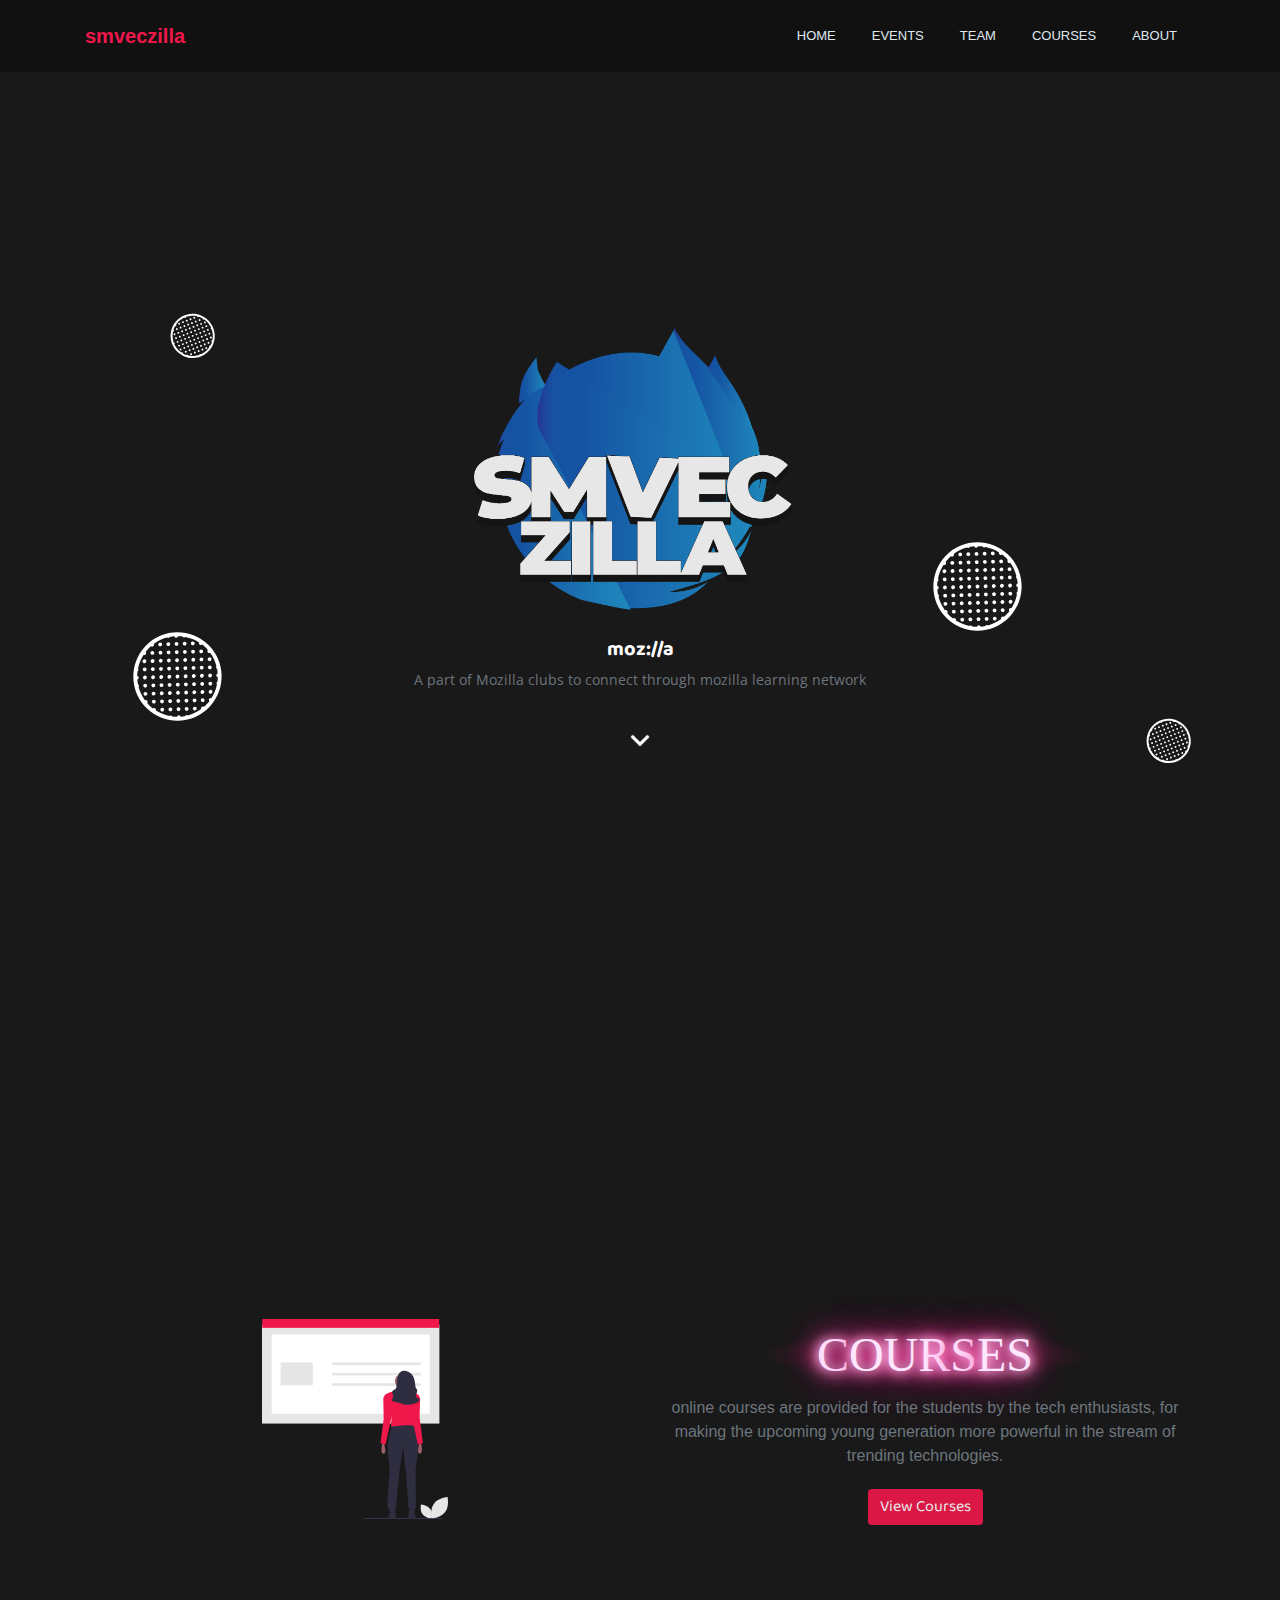
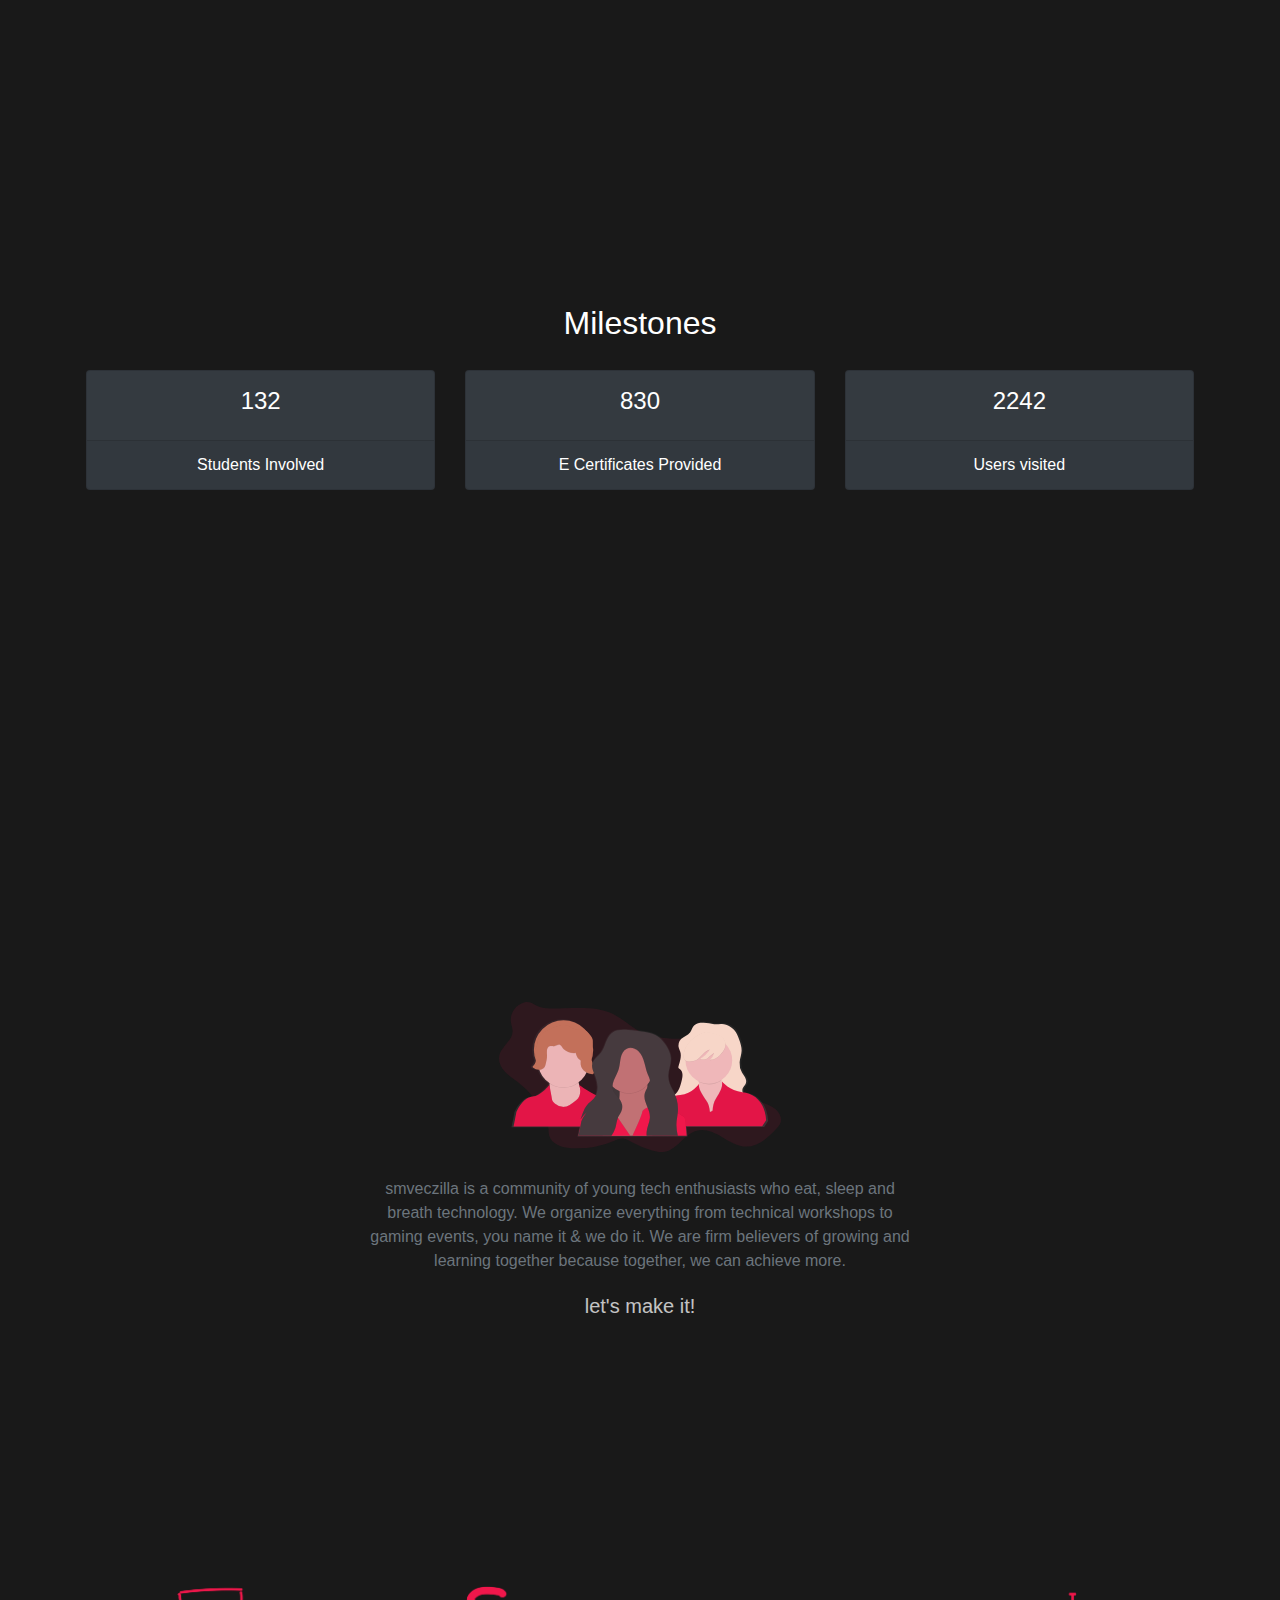
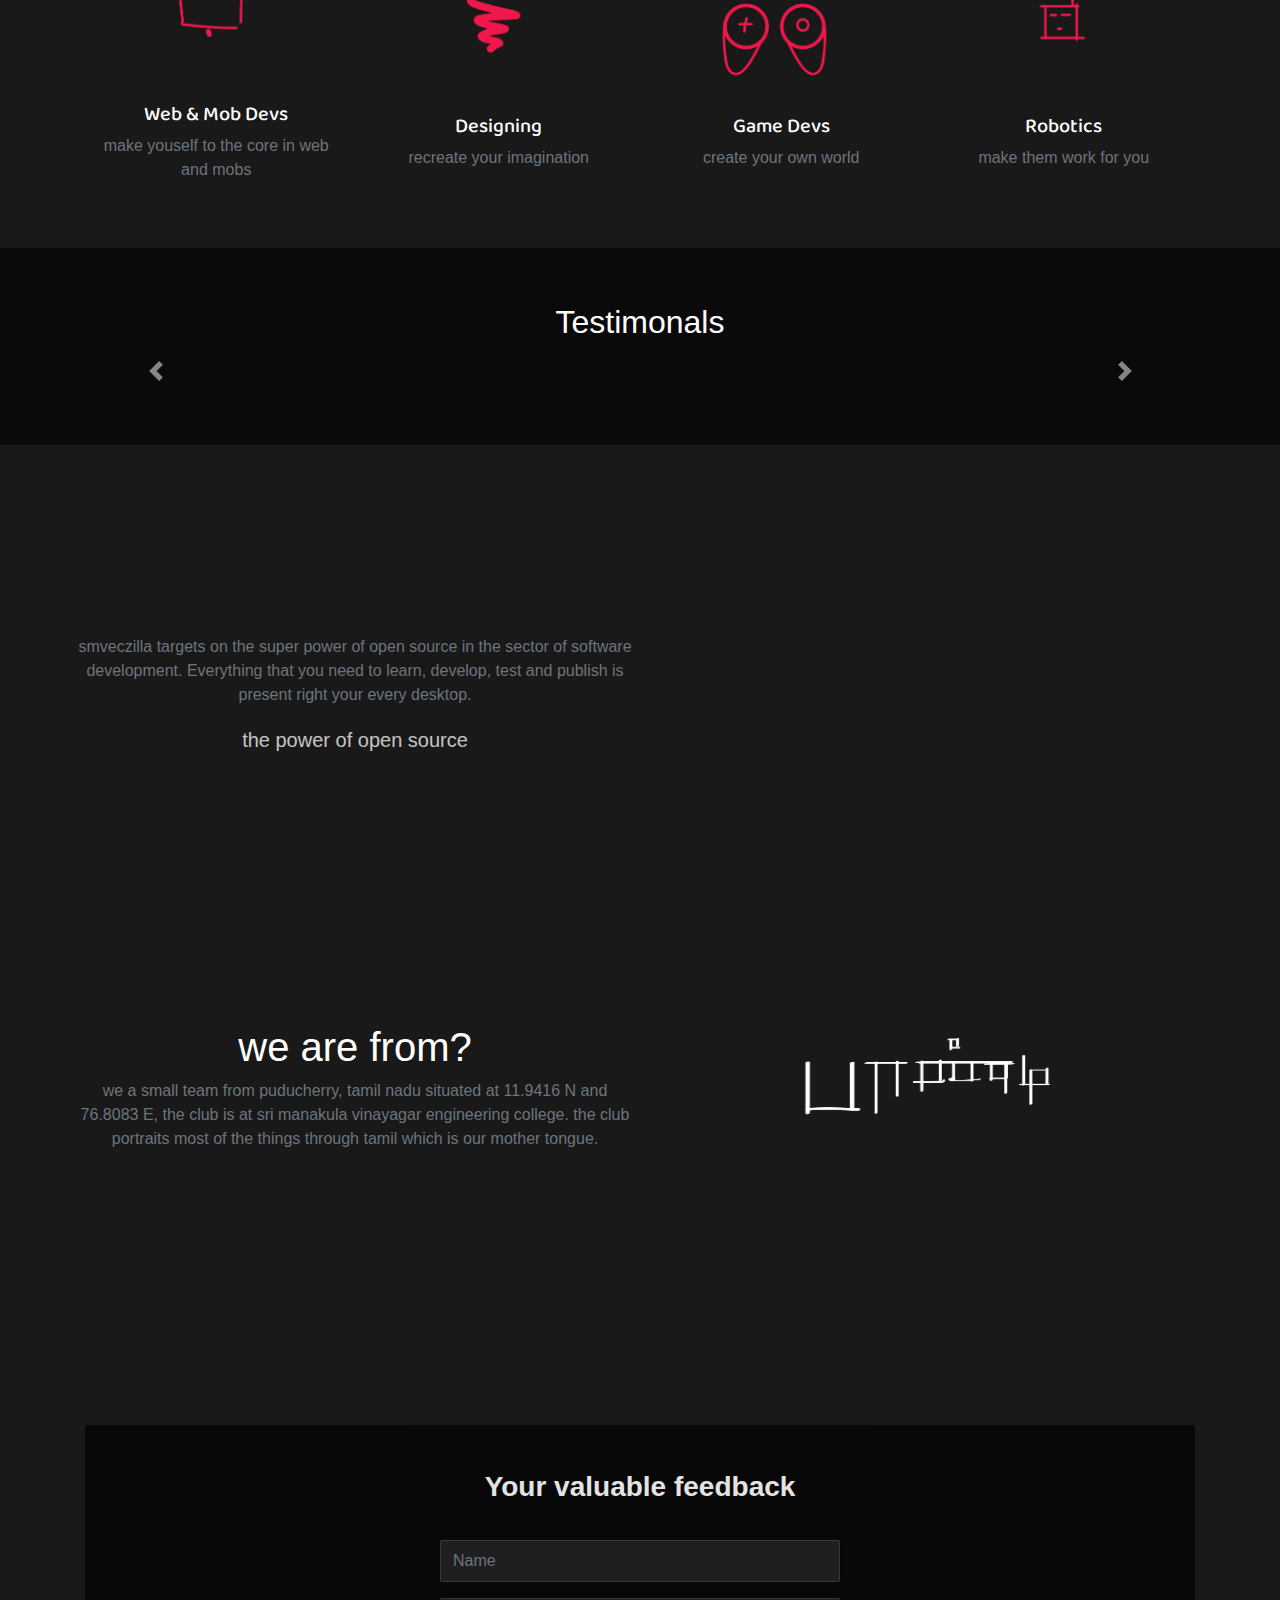
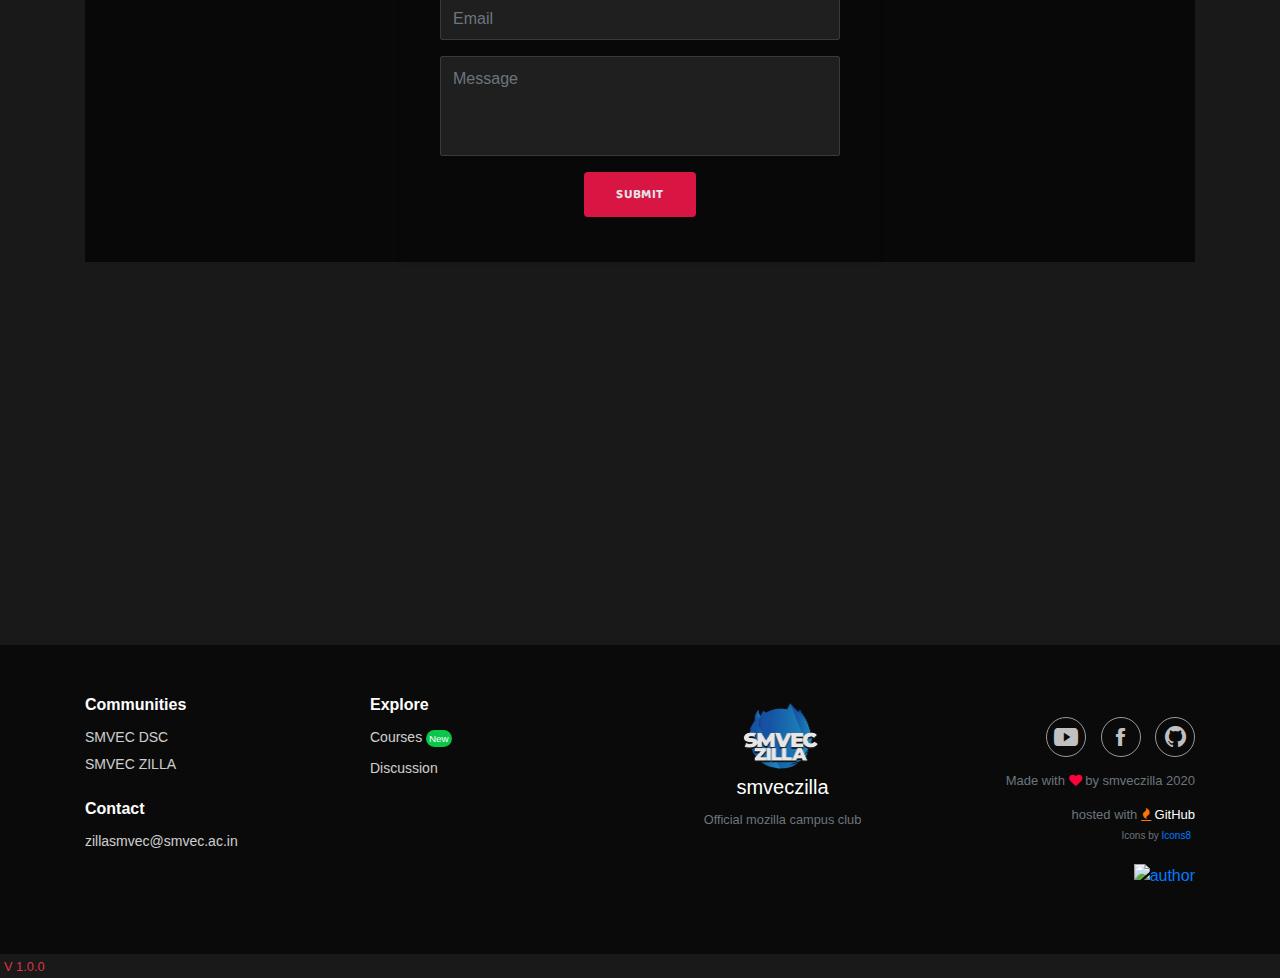
==== commit 37329c94: "courses 2020" ====
--- a/index.html
+++ b/index.html
@@ -330,7 +330,7 @@
                         <ul>
                             <li><a href="courses.html">Courses </a><span class="badge-success badge-pill font-weight-normal contact-badge" style="padding:3px;background-color:#0ac749;font-size: 0.7em;">New</span></li>
                             <li></li>                            
-                            <li class="mt-2"><a href="discussion.html">Discussion </a><span class="badge-success badge-pill font-weight-normal contact-badge" style="padding:3px;background-color:#0ac749;font-size: 0.7em;">New</span></li>
+                            <li class="mt-2"><a href="discussion.html">Discussion </a></li>
                         </ul>
                     </div>
                     <div class="col text-center"><img src="assets/img/zillalogo-01.png" style="height: 80px;">
@@ -344,7 +344,7 @@
                         <p class="text-muted copyright" style="opacity: 1;">Made with <i class="fa fa-heart" style="color: #ff023e;"></i>&nbsp;by smveczilla 2020</p>
                         <p class="text-muted copyright" style="opacity: 1;">hosted with <i class="fa fa-fire" style="color: #ff7402;"></i>&nbsp;<a href="https://github.com" class="github">GitHub</a></p>
                         <p class="text-muted p-1" style="font-size: 10px;">Icons by <a href="https://icons8.com">Icons8</a></p>
-                        <p class="text-muted p-0" style="font-size: 10px;">Ad Video by <a href="https://biteable.com">Biteable</a></p>
+                        
                         <p class="mt-2"><a href="https://prakashjaw.bss.design"><img src="https://img.shields.io/badge/developer-prakashjaw-blue.svg?style=flat" alt="author"></a></p>
                     </div>
                 </div>
--- a/assets/css/Highlight-Blue.css
+++ b/assets/css/Highlight-Blue.css
@@ -158,6 +158,10 @@
   content: 'COURSE CLOSED';  
 }
 
+.animated-button:hover .gex:after{
+  content: 'TAKE COURSE';  
+}
+
 .animated-button:hover .texs {
   display: none;
 }
